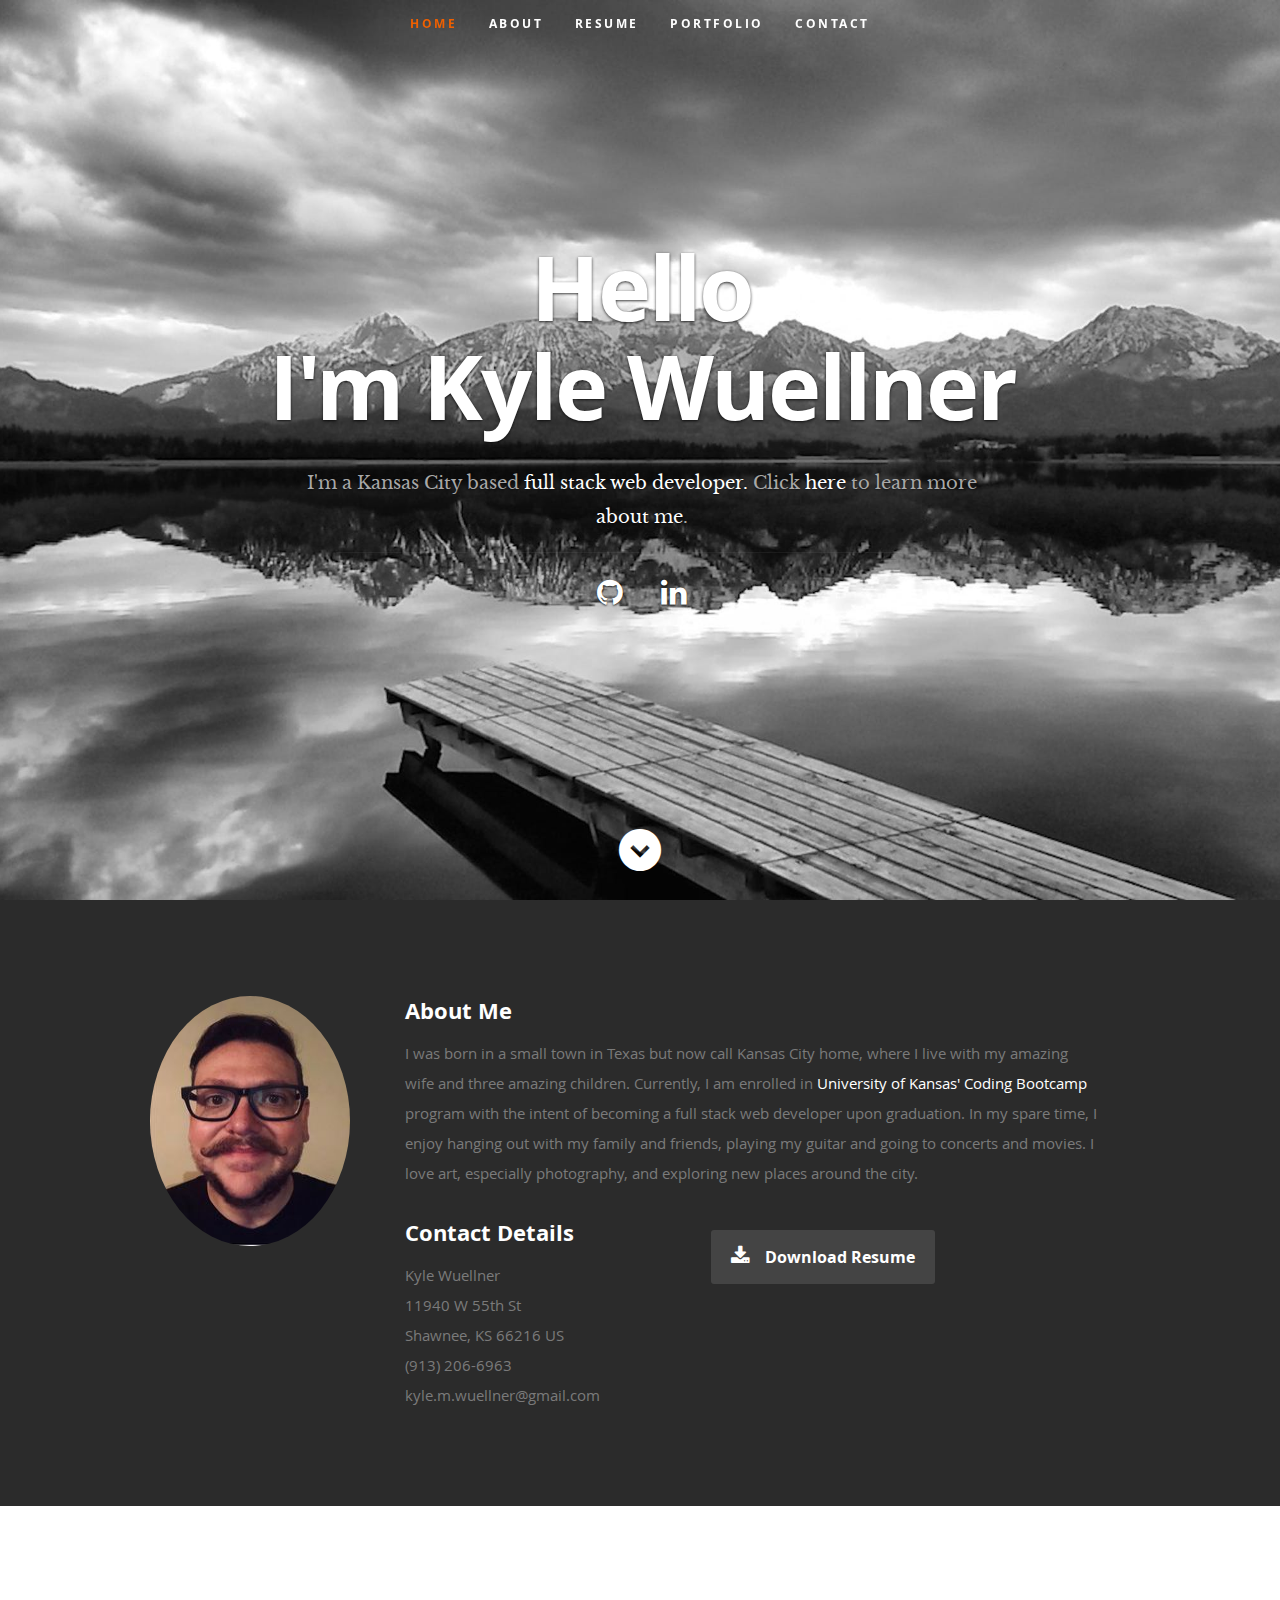
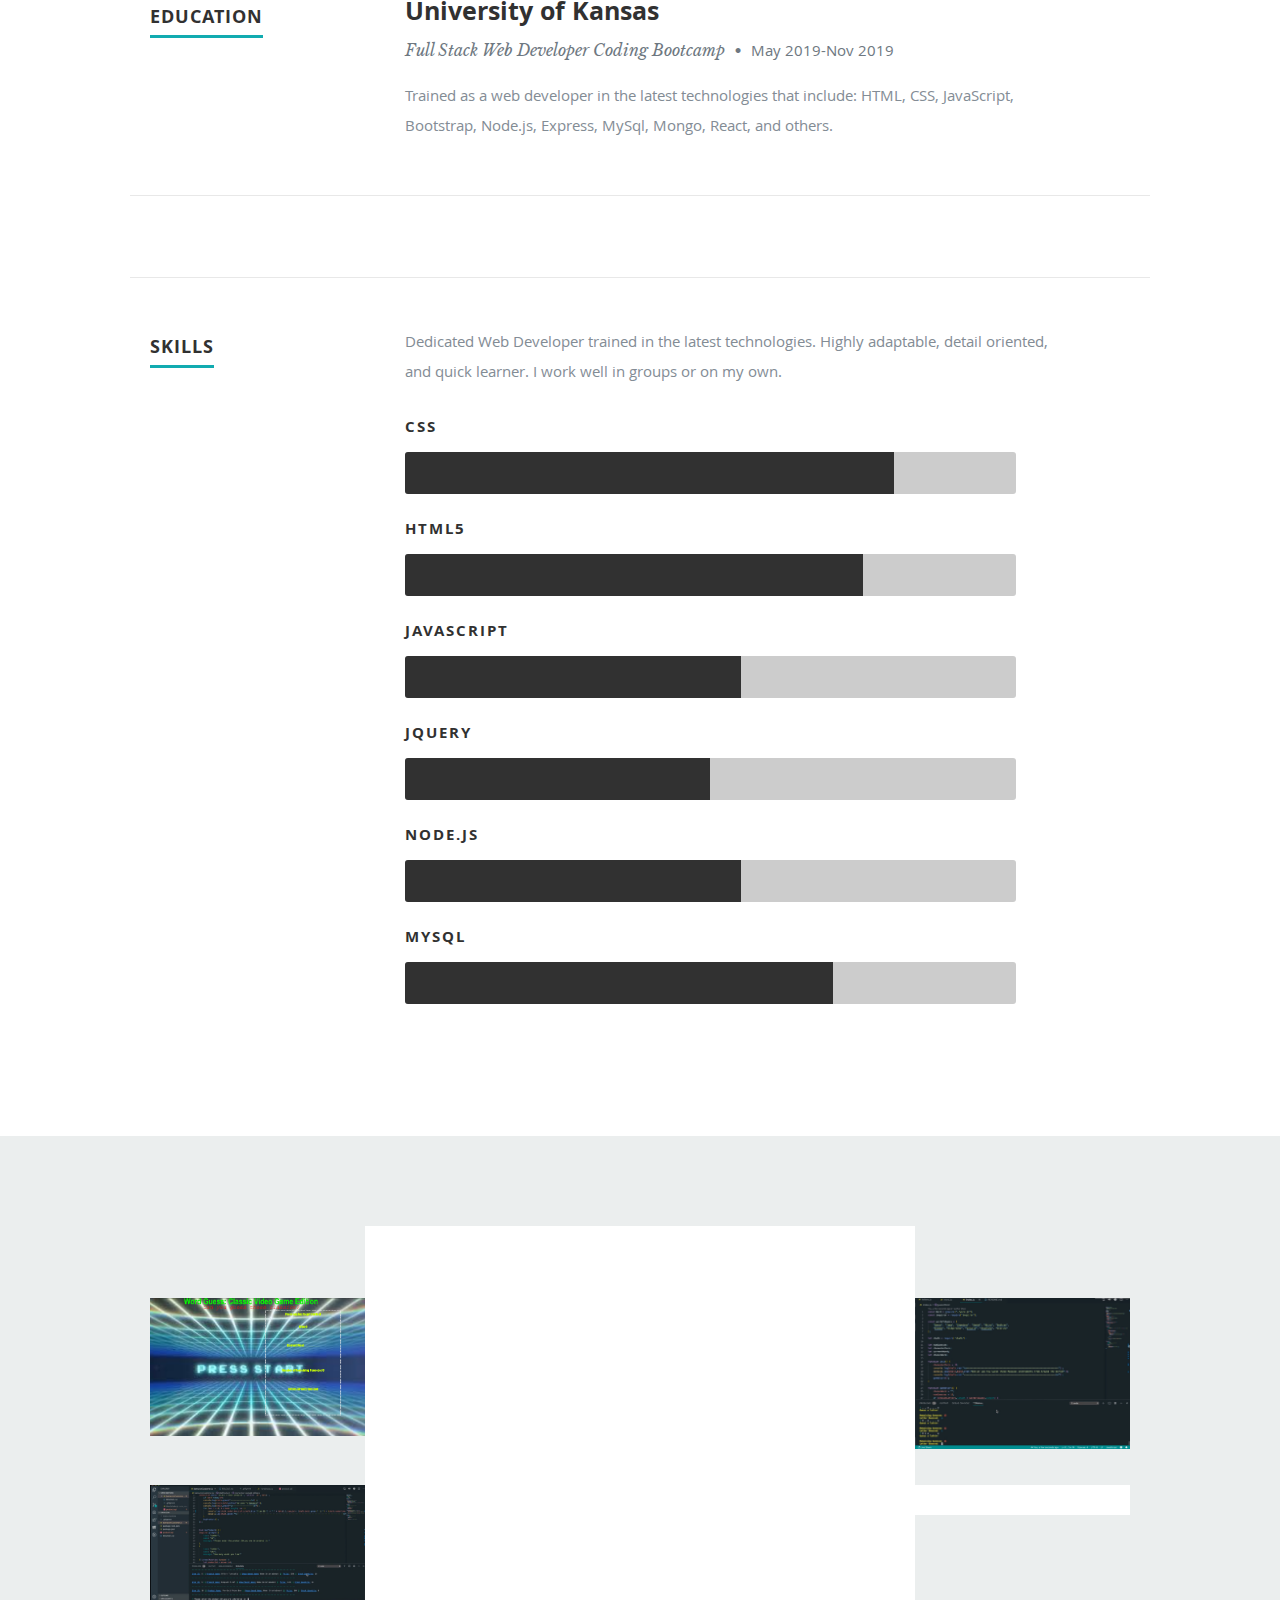
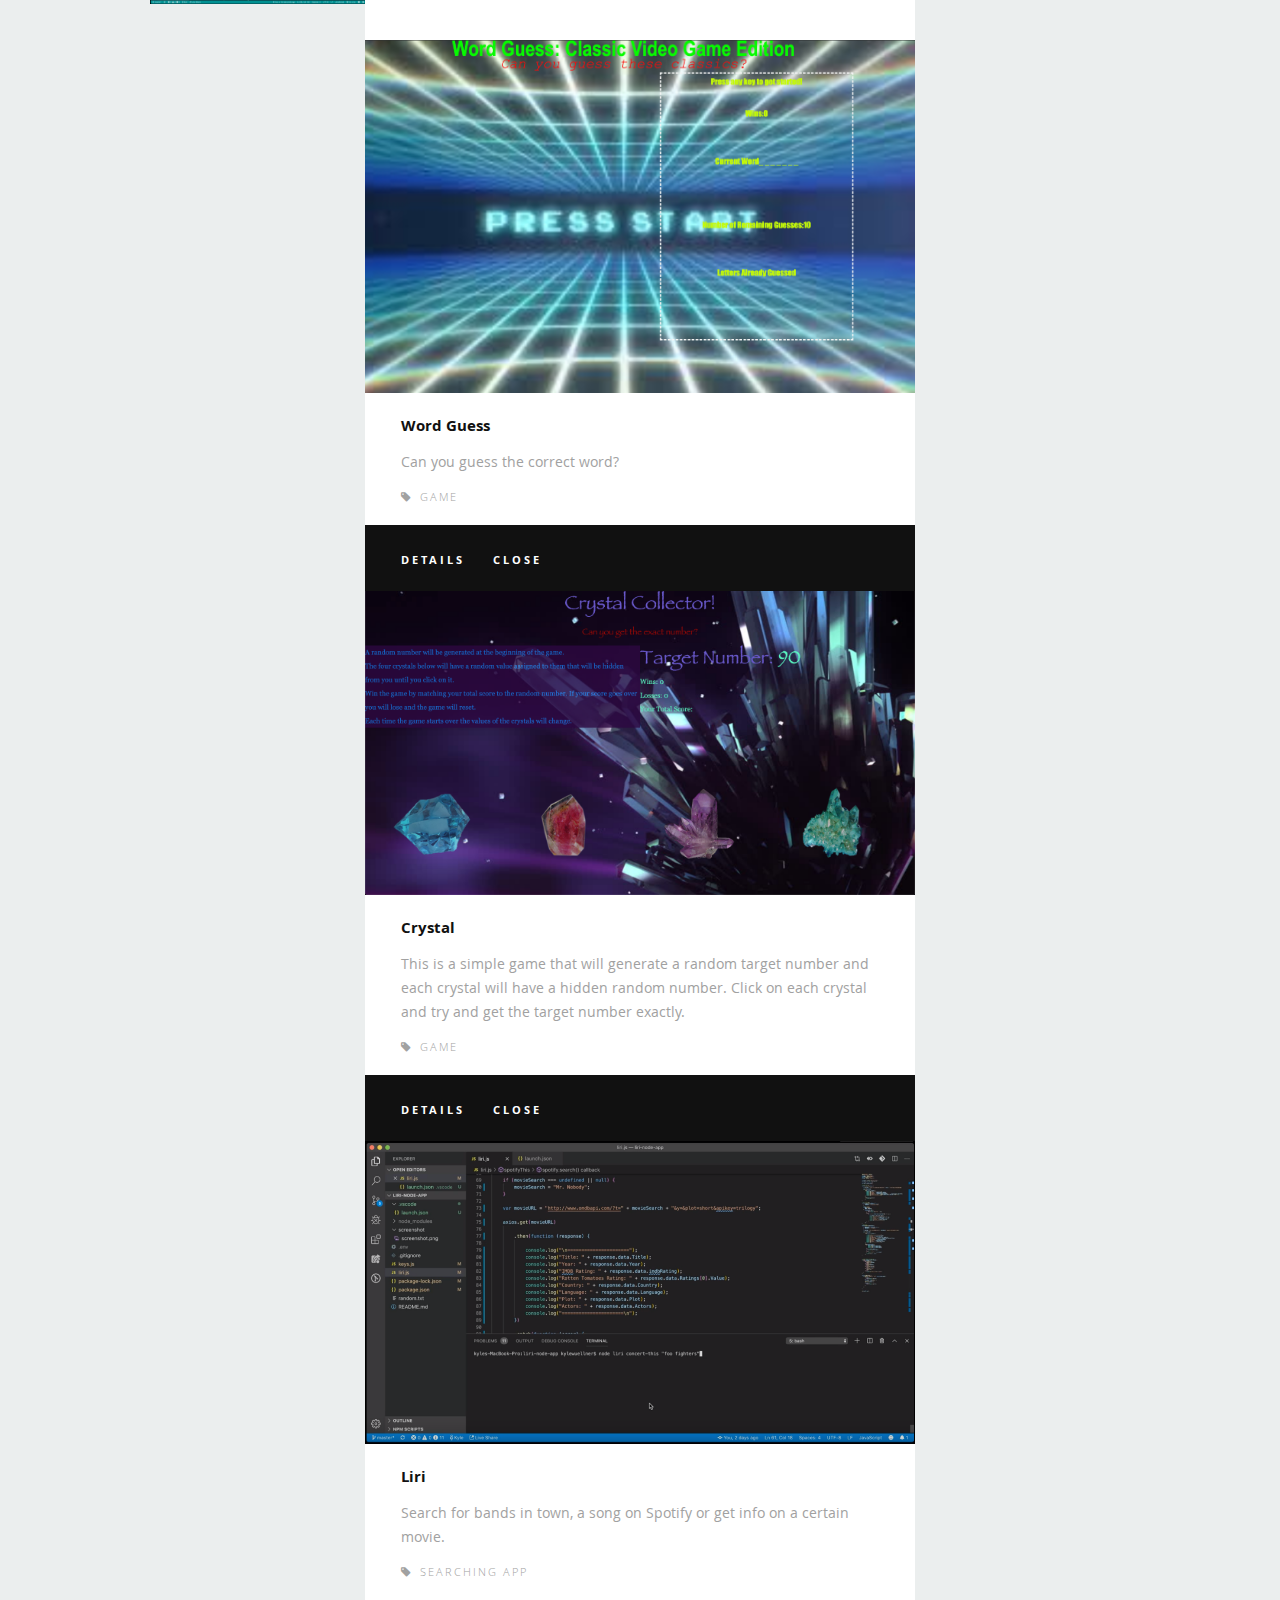
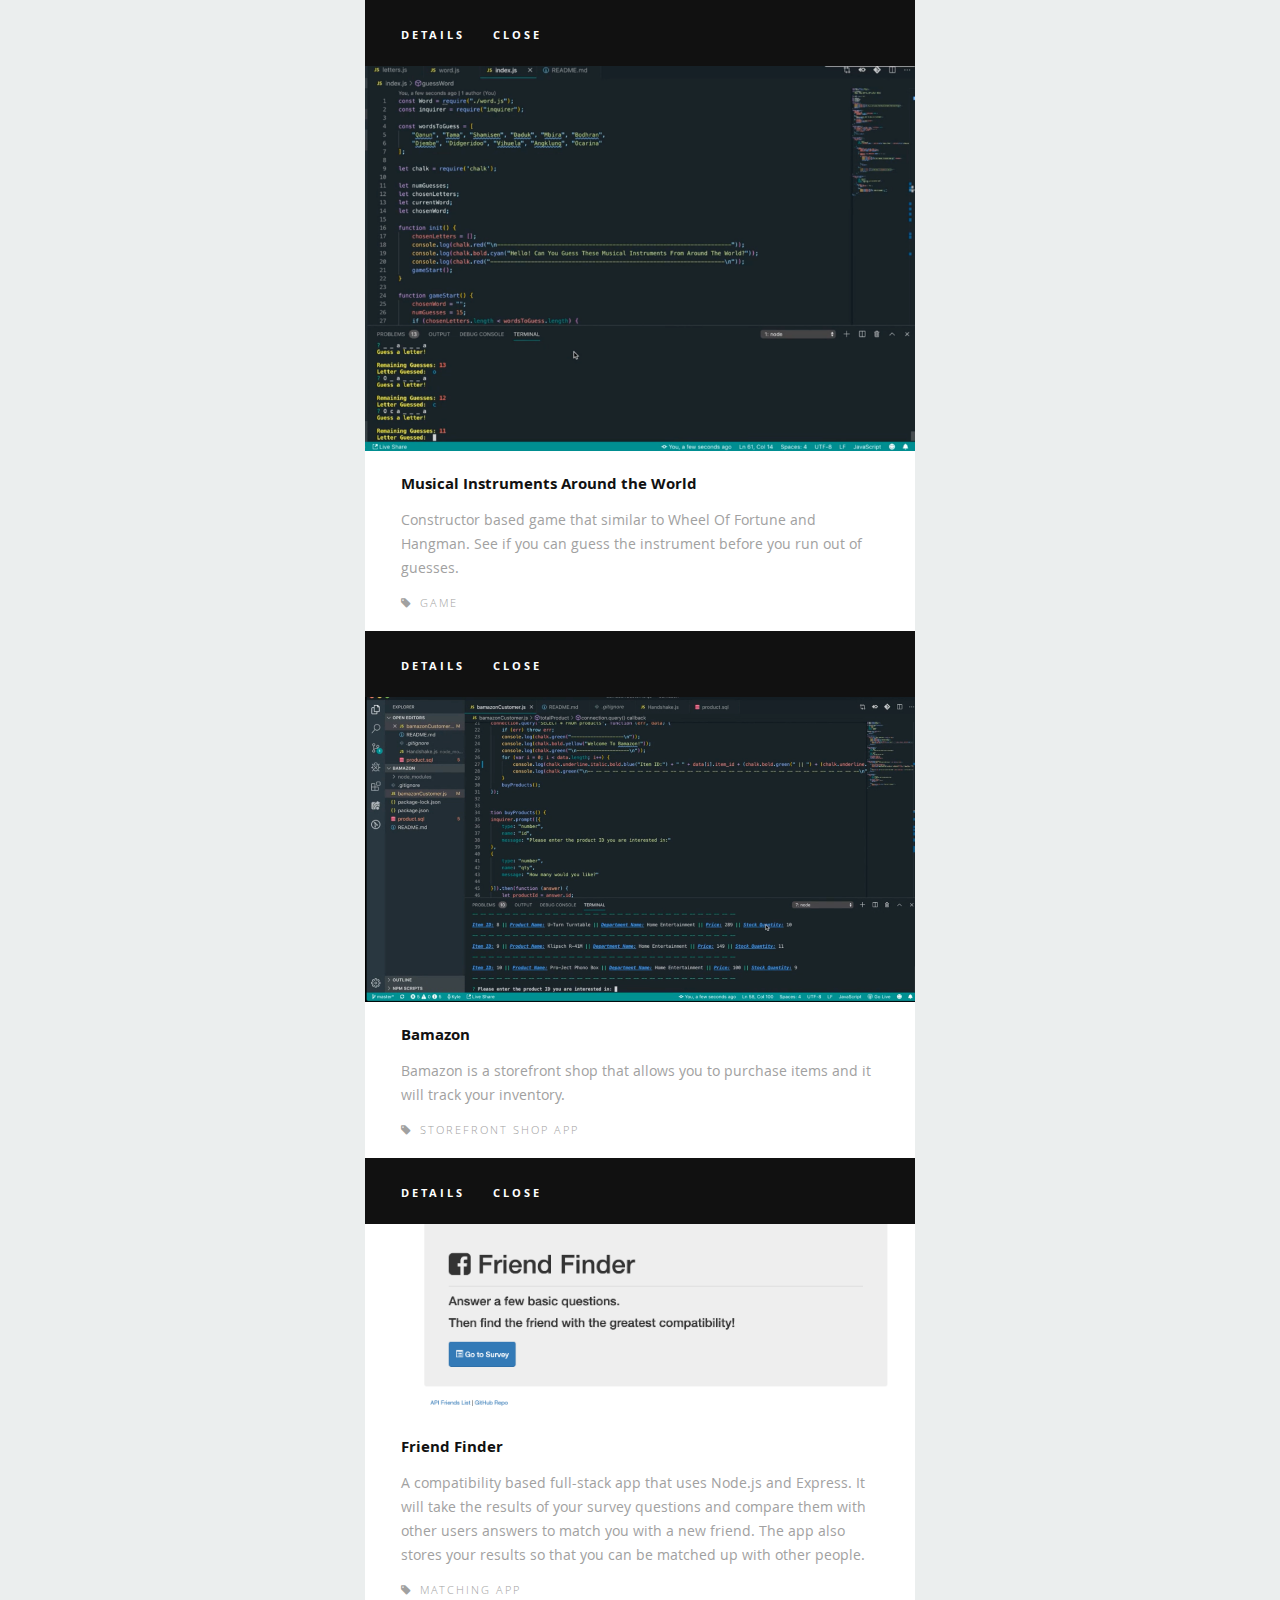
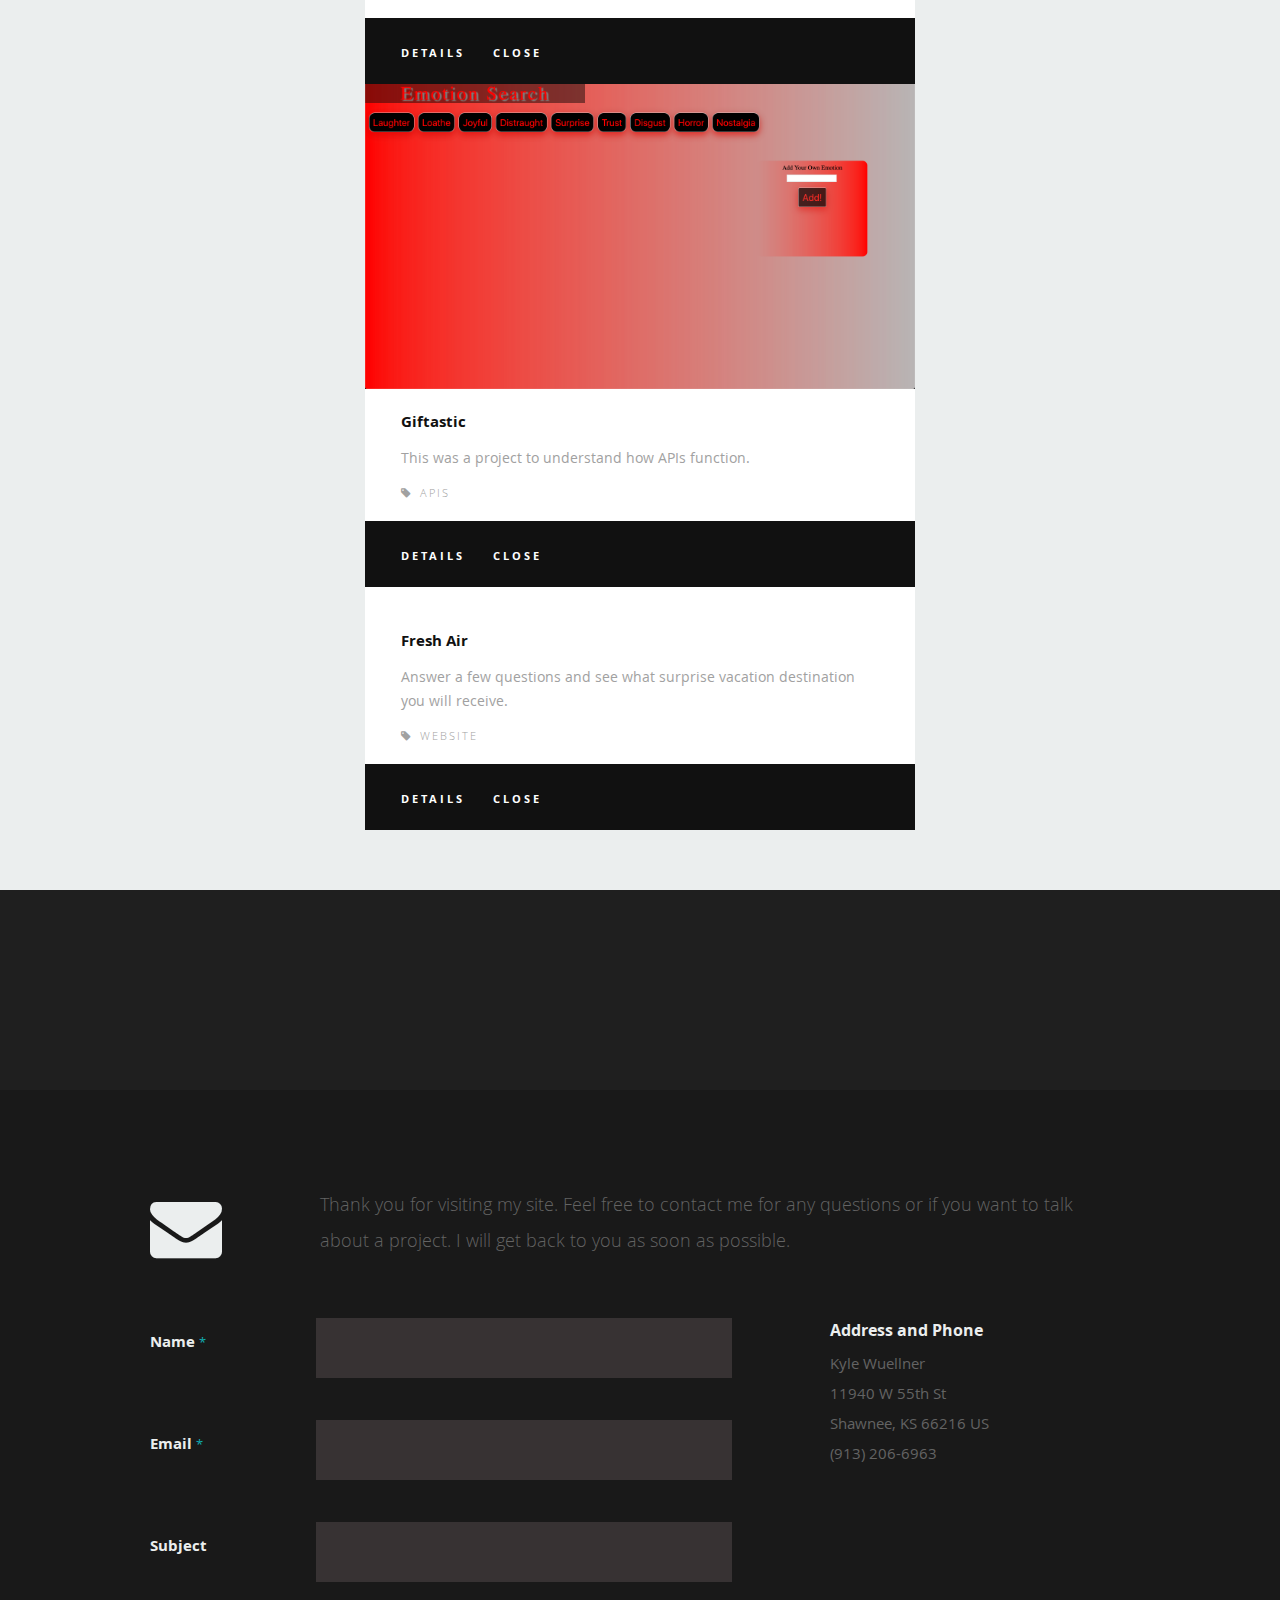
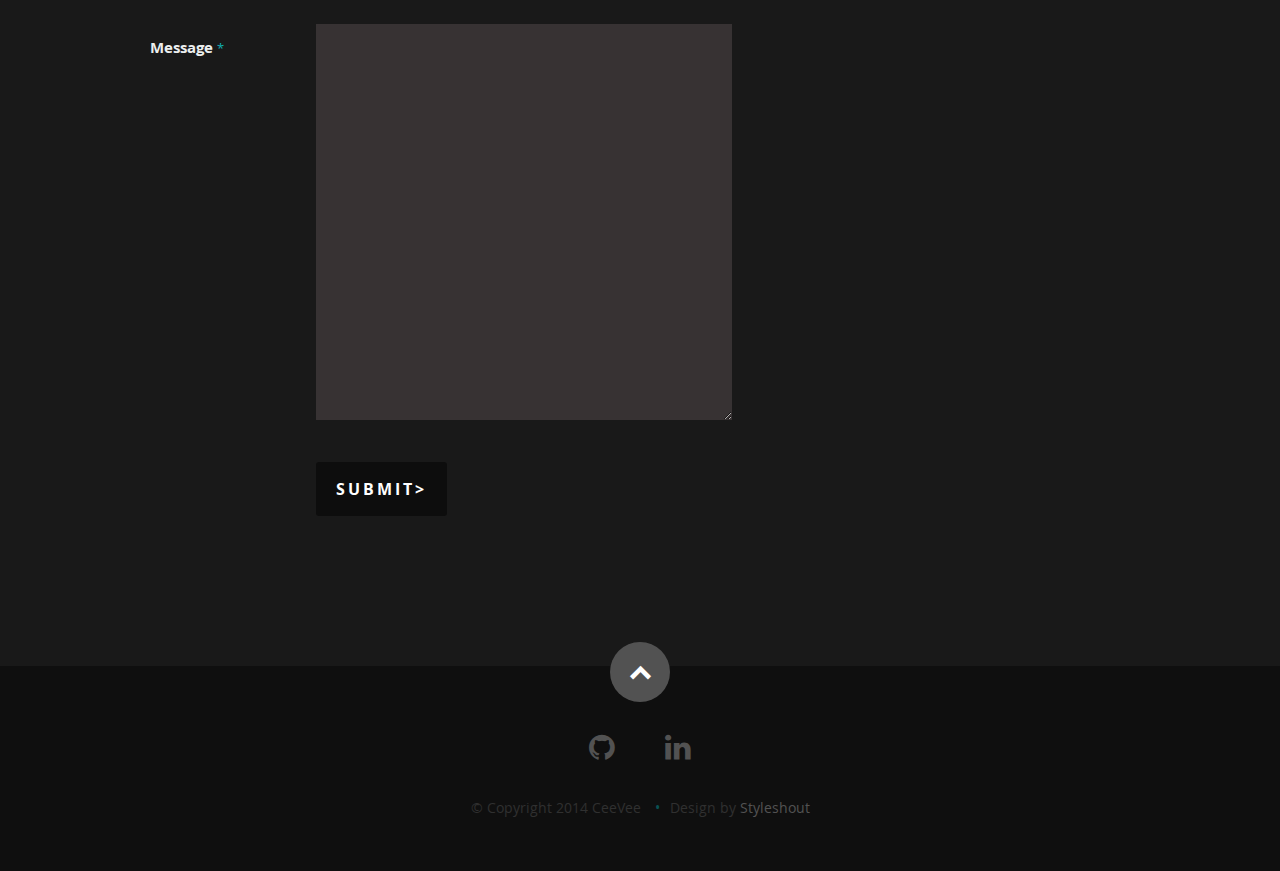
==== index.html @ 9e5db78f "changed some image and referencing paths" ====
<!DOCTYPE html>
<!--[if lt IE 8 ]><html class="no-js ie ie7" lang="en"> <![endif]-->
<!--[if IE 8 ]><html class="no-js ie ie8" lang="en"> <![endif]-->
<!--[if (gte IE 8)|!(IE)]><!-->
<html class="no-js" lang="en">
<!--<![endif]-->

<head>

   <!--- Basic Page Needs
   ================================================== -->
   <meta charset="utf-8">
   <title>Ceevee - Free Responsive HTML5/CSS3 Template</title>
   <meta name="description" content="">
   <meta name="author" content="">

   <!-- Mobile Specific Metas
   ================================================== -->
   <meta name="viewport" content="width=device-width, initial-scale=1, maximum-scale=1">

   <!-- CSS
    ================================================== -->
   <link rel="stylesheet" href="./assets/css/default.css">
   <link rel="stylesheet" href="./assets/css/layout.css">
   <link rel="stylesheet" href="./assets/css/media-queries.css">
   <link rel="stylesheet" href="./assets/css/media-queries.css">

   <!-- Script
   ================================================== -->
   <script src="./assets/js/modernizr.js"></script>

   <!-- Favicons
	================================================== -->
   <link rel="shortcut icon" href="./assets/favicon.png">

</head>

<body>

   <!-- Header
   ================================================== -->
   <header id="home">

      <nav id="nav-wrap">

         <a class="mobile-btn" href="#nav-wrap" title="Show navigation">Show navigation</a>
         <a class="mobile-btn" href="#" title="Hide navigation">Hide navigation</a>

         <ul id="nav" class="nav">
            <li class="current"><a class="smoothscroll" href="#home">Home</a></li>
            <li><a class="smoothscroll" href="#about">About</a></li>
            <li><a class="smoothscroll" href="#resume">Resume</a></li>
            <li><a class="smoothscroll" href="#portfolio">Portfolio</a></li>
            <!-- <li><a class="smoothscroll" href="#testimonials">Testimonials</a></li> -->
            <li><a class="smoothscroll" href="#contact">Contact</a></li>
         </ul> <!-- end #nav -->

      </nav> <!-- end #nav-wrap -->

      <div class="row banner">
         <div class="banner-text">
            <h1 class="responsive-headline">Hello <p>I'm Kyle Wuellner</p>
            </h1>
            <h3>I'm a Kansas City based <span> full stack web developer.</span>
               Click <a class="smoothscroll" href="#about">here</a>
               to learn more <a class="smoothscroll" href="#about">about me</a>.</h3>
            <hr />
            <ul class="social">
               <li><a href="https://github.com/kwuellner" target="_blank"><i class="fa fa-github"></i></a></li>
               <!-- <li><a href="#"><i class="fa fa-twitter"></i></a></li> -->
               <!-- <li><a href="#"><i class="fa fa-google-plus"></i></a></li> -->
               <li><a href="https://www.linkedin.com/in/kyle-wuellner" target="_blank"><i
                        class="fa fa-linkedin"></i></a></li>
               <!-- <li><a href="#"><i class="fa fa-instagram"></i></a></li>
               <li><a href="#"><i class="fa fa-dribbble"></i></a></li>
               <li><a href="#"><i class="fa fa-skype"></i></a></li> -->
            </ul>
         </div>
      </div>

      <p class="scrolldown">
         <a class="smoothscroll" href="#about"><i class="icon-down-circle"></i></a>
      </p>

   </header> <!-- Header End -->


   <!-- About Section
   ================================================== -->
   <section id="about">

      <div class="row">

         <div class="three columns">

            <img class="profile-pic" src="./assets/images/me.jpg" alt="" />

         </div>

         <div class="nine columns main-col">

            <h2>About Me</h2>

            <p>I was born in a small town in Texas but now call Kansas City home, where I live with my amazing wife and
               three amazing children. Currently, I am enrolled in <a class="smoothscroll"
                  href="https://bootcamp.ku.edu/coding/" target="_blank">University of Kansas' Coding Bootcamp</a>
               program with the intent of
               becoming a <span> full stack web developer</span> upon graduation. In my spare time, I enjoy hanging out
               with my family
               and friends, playing my guitar and going to
               concerts and movies. I love art, especially photography, and exploring new places around the city.
            </p>

            <div class="row">

               <div class="columns contact-details">

                  <h2>Contact Details</h2>
                  <p class="address">
                     <span>Kyle Wuellner</span><br>
                     <span>11940 W 55th St<br>
                        Shawnee, KS 66216 US
                     </span><br>
                     <span>(913) 206-6963</span><br>
                     <span>kyle.m.wuellner@gmail.com</span>
                  </p>

               </div>

               <div class="columns download">
                  <p>
                     <a href="https://docs.google.com/document/d/1krxDVYdAzd86C_JXUmu4CRliHNWgv6KA0D3U3gG_JCU/edit?usp=sharing"
                        target="_blank" class="button"><i class="fa fa-download"></i>Download Resume</a>
                  </p>
               </div>

            </div> <!-- end row -->

         </div> <!-- end .main-col -->

      </div>

   </section> <!-- About Section End-->


   <!-- Resume Section
   ================================================== -->
   <section id="resume">

      <!-- Education
      ----------------------------------------------- -->
      <div class="row education">

         <div class="three columns header-col">
            <h1><span>Education</span></h1>
         </div>

         <div class="nine columns main-col">

            <div class="row item">

               <div class="twelve columns">

                  <h3>University of Kansas</h3>
                  <p class="info">Full Stack Web Developer Coding Bootcamp <span>&bull;</span> <em class="date">May
                        2019-Nov 2019</em></p>

                  <p>
                     Trained as a web developer in the latest technologies that include: HTML, CSS, JavaScript,
                     Bootstrap, Node.js, Express, MySql, Mongo, React, and others.
                  </p>

               </div>

            </div> <!-- item end -->

            <div class="row item">

               <div class="twelve columns">

                  <!-- <h3>School of Cool Designers</h3>
                  <p class="info">B.A. Degree in Graphic Design <span>&bull;</span> <em class="date">March 2003</em></p>

                  <p>
                     This is Photoshop's version of Lorem Ipsum. Proin gravida nibh vel velit auctor aliquet.
                     Aenean sollicitudin, lorem quis bibendum auctor, nisi elit consequat ipsum, nec sagittis sem
                     nibh id elit. Duis sed odio sit amet nibh vulputate cursus a sit amet mauris. Morbi accumsan
                     ipsum velit. Nam nec tellus a odio tincidunt auctor a ornare odio. Sed non mauris vitae erat
                  </p> -->

               </div>

            </div> <!-- item end -->

         </div> <!-- main-col end -->

      </div> <!-- End Education -->


      <!-- Work
      ----------------------------------------------- -->
      <div class="row work">

         <div class="three columns header-col">
            <!-- <h1><span>Work</span></h1> -->
         </div>

         <div class="nine columns main-col">

            <div class="row item">

               <div class="twelve columns">

                  <!-- <h3>Awesome Design Studio</h3>
                  <p class="info">Senior UX Designer <span>&bull;</span> <em class="date">March 2010 - Present</em></p>

                  <p>
                  </p> -->

               </div>

            </div> <!-- item end -->

            <div class="row item">

               <div class="twelve columns">

                  <!-- <h3>Super Cool Studio</h3>
                  <p class="info">UX Designer <span>&bull;</span> <em class="date">March 2007 - February 2010</em></p>

                  <p>
                     This is Photoshop's version of Lorem Ipsum. Proin gravida nibh vel velit auctor aliquet.
                     Aenean sollicitudin, lorem quis bibendum auctor, nisi elit consequat ipsum, nec sagittis sem
                     nibh id elit. Duis sed odio sit amet nibh vulputate cursus a sit amet mauris. Morbi accumsan
                     ipsum velit. Nam nec tellus a odio tincidunt auctor a ornare odio. Sed non mauris vitae erat
                  </p> -->

               </div>

            </div> <!-- item end -->

         </div> <!-- main-col end -->

      </div> <!-- End Work -->


      <!-- Skills
      ----------------------------------------------- -->
      <div class="row skill">

         <div class="three columns header-col">
            <h1><span>Skills</span></h1>
         </div>

         <div class="nine columns main-col">

            <p>Dedicated Web Developer trained in the latest technologies. Highly adaptable, detail oriented, and quick
               learner. I work well in groups or on my own.
            </p>

            <div class="bars">

               <ul class="skills">
                  <li><span class="bar-expand css"></span><em>CSS</em></li>
                  <li><span class="bar-expand html5"></span><em>HTML5</em></li>
                  <li><span class="bar-expand javascript"></span><em>JavaScript</em></li>
                  <li><span class="bar-expand jquery"></span><em>jQuery</em></li>
                  <li><span class="bar-expand nodejs"></span><em>Node.js</em></li>
                  <li><span class="bar-expand mysql"></span><em>MySql</em></li>
               </ul>

            </div><!-- end skill-bars -->

         </div> <!-- main-col end -->

      </div> <!-- End skills -->

   </section> <!-- Resume Section End-->


   <!-- Portfolio Section
   ================================================== -->
   <section id="portfolio">

      <div class="row">

         <div class="twelve columns collapsed">

            <h1>Here Are Some of My Projects.</h1>

            <!-- portfolio-wrapper -->
            <div id="portfolio-wrapper" class="bgrid-quarters s-bgrid-thirds cf">

               <div class="columns portfolio-item">
                  <div class="item-wrap">

                     <a href="#modal-01" title="">
                        <img alt="" src="./assets/images/portfolio/modals/word-guess.png">
                        <div class="overlay">
                           <div class="portfolio-item-meta">
                              <h5>Word Guess</h5>
                              <p>Game</p>
                           </div>
                        </div>
                        <div class="link-icon"><i class="icon-plus"></i></div>
                     </a>

                  </div>
               </div> <!-- item end -->

               <div class="columns portfolio-item">
                  <div class="item-wrap">

                     <a href="#modal-02" title="">
                        <img alt="" src="./assets/images/portfolio/modals/crystal.png">
                        <div class="overlay">
                           <div class="portfolio-item-meta">
                              <h5>Crystals</h5>
                              <p>Game</p>
                           </div>
                        </div>
                        <div class="link-icon"><i class="icon-plus"></i></div>
                     </a>

                  </div>
               </div> <!-- item end -->

               <div class="columns portfolio-item">
                  <div class="item-wrap">

                     <a href="#modal-03" title="">
                        <img alt="" src="./assets/images/portfolio/modals/liri.png">
                        <div class="overlay">
                           <div class="portfolio-item-meta">
                              <h5>Liri</h5>
                              <p>App</p>
                           </div>
                        </div>
                        <div class="link-icon"><i class="icon-plus"></i></div>
                     </a>

                  </div>
               </div> <!-- item end -->

               <div class="columns portfolio-item">
                  <div class="item-wrap">

                     <a href="#modal-04" title="">
                        <img alt="" src="./assets/images/portfolio/modals/constructor-word-guess.png">
                        <div class="overlay">
                           <div class="portfolio-item-meta">
                              <h5>Constructor Word Guess</h5>
                              <p>Game</p>
                           </div>
                        </div>
                        <div class="link-icon"><i class="icon-plus"></i></div>
                     </a>

                  </div>
               </div> <!-- item end -->

               <div class="columns portfolio-item">
                  <div class="item-wrap">

                     <a href="#modal-05" title="">
                        <img alt="" src="./assets/images/portfolio/modals/bamazon.png">
                        <div class="overlay">
                           <div class="portfolio-item-meta">
                              <h5>Bamazon</h5>
                              <p>Storefront Shop App</p>
                           </div>
                        </div>
                        <div class="link-icon"><i class="icon-plus"></i></div>
                     </a>

                  </div>
               </div> <!-- item end -->

               <div class="columns portfolio-item">
                  <div class="item-wrap">

                     <a href="#modal-06" title="">
                        <img alt="" src="./assets/images/portfolio/modals/friendfinder.png">
                        <div class="overlay">
                           <div class="portfolio-item-meta">
                              <h5>Friend Finder</h5>
                              <p>Matching App</p>
                           </div>
                        </div>
                        <div class="link-icon"><i class="icon-plus"></i></div>
                     </a>

                  </div>
               </div> <!-- item end -->

               <div class="columns portfolio-item">
                  <div class="item-wrap">

                     <a href="#modal-07" title="">
                        <img alt="" src="./assets/images/portfolio/modals/giftastic.png">
                        <div class="overlay">
                           <div class="portfolio-item-meta">
                              <h5>Giftastic</h5>
                              <p>APIs</p>
                           </div>
                        </div>
                        <div class="link-icon"><i class="icon-plus"></i></div>
                     </a>

                  </div>
               </div> <!-- item end -->

               <div class="columns portfolio-item">
                  <div class="item-wrap">

                     <a href="#modal-08" title="">
                        <img alt="" src="./assets/images/portfolio/modals/freshair.png">
                        <div class="overlay">
                           <div class="portfolio-item-meta">
                              <h5>Fresh Air</h5>
                              <p>Travel Website</p>
                           </div>
                        </div>
                        <div class="link-icon"><i class="icon-plus"></i></div>
                     </a>

                  </div>
               </div> <!-- item end -->

            </div> <!-- portfolio-wrapper end -->

         </div> <!-- twelve columns end -->


         <!-- Modal Popup
	      --------------------------------------------------------------- -->

         <div id="modal-01" class="popup-modal mfp-hide">

            <img class="scale-with-grid" src="./assets/images/portfolio/modals/word-guess.png" alt="" />

            <div class="description-box">
               <h4>Word Guess</h4>
               <p>Can you guess the correct word?</p>
               <span class="categories"><i class="fa fa-tag"></i>Game</span>
            </div>

            <div class="link-box">
               <a href="https://kwuellner.github.io/Word-Guess-Game/" target="_blank" ">Details</a>
               <a class=" popup-modal-dismiss">Close</a>
            </div>

         </div><!-- modal-01 End -->

         <div id="modal-02" class="popup-modal mfp-hide">

            <img class="scale-with-grid" src="/assets/images/portfolio/modals/crystal.png" alt="" />

            <div class="description-box">
               <h4>Crystal</h4>
               <p>This is a simple game that will generate a random target number and each crystal will have a hidden
                  random number. Click on each crystal and try and get the target number exactly.</p>
               <span class="categories"><i class="fa fa-tag"></i>Game</span>
            </div>

            <div class="link-box">
               <a href="https://kwuellner.github.io/unit-4-game/" target="_blank">Details</a>
               <a class="popup-modal-dismiss">Close</a>
            </div>

         </div><!-- modal-02 End -->

         <div id="modal-03" class="popup-modal mfp-hide">

            <img class="scale-with-grid" src="./assets/images/portfolio/modals/liri.png" alt="" />

            <div class=" description-box">
               <h4>Liri</h4>
               <p>Search for bands in town, a song on Spotify or get info on a certain movie.</p>
               <span class="categories"><i class="fa fa-tag"></i>Searching App</span>
            </div>

            <div class="link-box">
               <a href="https://github.com/kwuellner/liri-node-app" target="_blank">Details</a>
               <a class="popup-modal-dismiss">Close</a>
            </div>

         </div><!-- modal-03 End -->

         <div id="modal-04" class="popup-modal mfp-hide">

            <img class="scale-with-grid" src="./assets/images/portfolio/modals/constructor-word-guess.png" alt="" />

            <div class="description-box">
               <h4>Musical Instruments Around the World</h4>
               <p>Constructor based game that similar to Wheel Of Fortune and Hangman. See if you can guess the
                  instrument before you run out of guesses.</p>
               <span class="categories"><i class="fa fa-tag"></i>Game</span>
            </div>

            <div class="link-box">
               <a href="https://github.com/kwuellner/Constructor-Word-Guess" target="_blank">Details</a>
               <a class="popup-modal-dismiss">Close</a>
            </div>

         </div><!-- modal-04 End -->

         <div id="modal-05" class="popup-modal mfp-hide">

            <img class="scale-with-grid" src="./assets/images/portfolio/modals/bamazon.png" alt="" />

            <div class="description-box">
               <h4>Bamazon</h4>
               <p>Bamazon is a storefront shop that allows you to purchase items and it will track your inventory.</p>
               <span class="categories"><i class="fa fa-tag"></i>Storefront Shop App</span>
            </div>

            <div class="link-box">
               <a href="https://github.com/kwuellner/bamazon" target="_blank">Details</a>
               <a class="popup-modal-dismiss">Close</a>
            </div>

         </div><!-- modal-05 End -->

         <div id="modal-06" class="popup-modal mfp-hide">

            <img class="scale-with-grid" src="./assets/images/portfolio/modals/friendfinder.png" alt="" />

            <div class="description-box">
               <h4>Friend Finder</h4>
               <p>A compatibility based full-stack app that uses Node.js and Express. It will take the results of your
                  survey questions and compare them with other users answers to match you with a new friend. The app
                  also stores your results so that you can be matched up with other people.</p>
               <span class="categories"><i class="fa fa-tag"></i>Matching App</span>
            </div>

            <div class="link-box">
               <a href="https://pacific-crag-49638.herokuapp.com/" target="_blank">Details</a>
               <a class="popup-modal-dismiss">Close</a>
            </div>

         </div><!-- modal-06 End -->

         <div id="modal-07" class="popup-modal mfp-hide">

            <img class="scale-with-grid" src="./assets/images/portfolio/modals/giftastic.png" alt="" />

            <div class="description-box">
               <h4>Giftastic</h4>
               <p>This was a project to understand how APIs function.</p>
               <span class="categories"><i class="fa fa-tag"></i>APIs</span>
            </div>

            <div class="link-box">
               <a href="https://kwuellner.github.io/Giftastic/" target="_blank">Details</a>
               <a class="popup-modal-dismiss">Close</a>
            </div>

         </div><!-- modal-07 End -->

         <div id="modal-08" class="popup-modal mfp-hide">

            <img class="scale-with-grid" src="./assets/images/portfolio/modals/freshair.png" alt="" />

            <div class="description-box">
               <h4>Fresh Air</h4>
               <p>Answer a few questions and see what surprise vacation destination you will receive.</p>
               <span class="categories"><i class="fa fa-tag"></i>Website</span>
            </div>

            <div class="link-box">
               <a href="https://whispering-shelf-78602.herokuapp.com/" target="_blank">Details</a>
               <a class="popup-modal-dismiss">Close</a>
            </div>

         </div><!-- modal-01 End -->


      </div> <!-- row End -->

   </section> <!-- Portfolio Section End-->


   <!-- Call-To-Action Section
   ================================================== -->
   <!-- <section id="call-to-action">

      <div class="row">

         <div class="two columns header-col"> -->

   <!-- <h1><span>Get Hosting.</span></h1> -->

   <!-- </div>

         <div class="seven columns"> -->

   <!-- <h2><a href="http://www.dreamhost.com/r.cgi?287326|STYLESHOUT">Host This Template on Dreamhost.</a></h2>
            <p>Looking for an awesome and reliable webhosting? Try <a
                  href="http://www.dreamhost.com/r.cgi?287326|STYLESHOUT"><span>DreamHost</span></a>.
               Get <span>$50 off</span> when you sign up with the promocode <span>STYLESHOUT</span>. -->
   <!-- Simply type	the promocode in the box labeled “Promo Code” when placing your order. -->
   <!-- </p>

         </div>

         <div class="three columns action"> -->

   <!-- <a href="http://www.dreamhost.com/r.cgi?287326|STYLESHOUT" class="button">Sign Up Now</a> -->

   <!-- </div>

      </div>

   </section> Call-To-Action Section End -->


   <!-- Testimonials Section
   ================================================== -->
   <section id="testimonials">

      <div class="text-container">

         <div class="row">

            <div class="two columns header-col">

               <!-- <h1><span>Client Testimonials</span></h1> -->

            </div>

            <!-- <div class="ten columns flex-container">

               <div class="flexslider">

                  <ul class="slides">

                     <li> -->
            <!-- <blockquote>
                           <p>Your work is going to fill a large part of your life, and the only way to be truly
                              satisfied is
                              to do what you believe is great work. And the only way to do great work is to love what
                              you do.
                              If you haven't found it yet, keep looking. Don't settle. As with all matters of the heart,
                              you'll know when you find it.
                           </p>
                           <cite>Steve Jobs</cite>
                        </blockquote> -->
            </li> <!-- slide ends -->

            <!-- <li> -->
            <!-- <blockquote>
                           <p>This is Photoshop's version of Lorem Ipsum. Proin gravida nibh vel velit auctor aliquet.
                              Aenean sollicitudin, lorem quis bibendum auctor, nisi elit consequat ipsum, nec sagittis
                              sem
                              nibh id elit. Duis sed odio sit amet nibh vulputate cursus a sit amet mauris.
                           </p>
                           <cite>Mr. Adobe</cite>
                        </blockquote> -->
            <!-- </li> slide ends -->

            </ul>

         </div> <!-- div.flexslider ends -->

      </div> <!-- div.flex-container ends -->

      </div> <!-- row ends -->

      </div> <!-- text-container ends -->

   </section> <!-- Testimonials Section End-->


   <!-- Contact Section
   ================================================== -->
   <section id="contact">

      <div class="row section-head">

         <div class="two columns header-col">

            <h1><span>Get In Touch.</span></h1>

         </div>

         <div class="ten columns">

            <p class="lead">Thank you for visiting my site. Feel free to contact me for any questions or if you want to
               talk about a project. I will get back to you as soon as possible.
            </p>

         </div>

      </div>

      <div class="row">

         <div class="eight columns">

            <!-- form -->
            <form action="" method="post" id="contactForm" name="contactForm">
               <fieldset>

                  <div>
                     <label for="contactName">Name <span class="required">*</span></label>
                     <input type="text" value="" size="35" id="contactName" name="contactName">
                  </div>

                  <div>
                     <label for="contactEmail">Email <span class="required">*</span></label>
                     <input type="text" value="" size="35" id="contactEmail" name="contactEmail">
                  </div>

                  <div>
                     <label for="contactSubject">Subject</label>
                     <input type="text" value="" size="35" id="contactSubject" name="contactSubject">
                  </div>

                  <div>
                     <label for="contactMessage">Message <span class="required">*</span></label>
                     <textarea cols="50" rows="15" id="contactMessage" name="contactMessage"></textarea>
                  </div>

                  <div>
                     <button class="submit">Submit></button>
                     <span id="image-loader">
                        <img alt="" src="assets/images/loader.gif">
                     </span>
                  </div>

               </fieldset>
            </form> <!-- Form End -->

            <!-- contact-warning -->
            <div id="message-warning"> Error boy</div>
            <!-- contact-success -->
            <div id="message-success">
               <i class="fa fa-check"></i>Your message was sent, thank you!<br>
            </div>

         </div>


         <aside class="four columns footer-widgets">

            <div class="widget widget_contact">

               <h4>Address and Phone</h4>
               <p class="address">
                  Kyle Wuellner<br>
                  11940 W 55th St <br>
                  Shawnee, KS 66216 US<br>
                  <span>(913) 206-6963</span>
               </p>

            </div>

            <!-- <div class="widget widget_tweets">

               <h4 class="widget-title">Latest Tweets</h4>

               <ul id="twitter">
                  <li>
                     <span>
                        This is Photoshop's version of Lorem Ipsum. Proin gravida nibh vel velit auctor aliquet.
                        Aenean sollicitudin, lorem quis bibendum auctor, nisi elit consequat ipsum
                        <a href="#">http://t.co/CGIrdxIlI3</a>
                     </span>
                     <b><a href="#">2 Days Ago</a></b>
                  </li>
                  <li>
                     <span>
                        Sed ut perspiciatis unde omnis iste natus error sit voluptatem accusantium doloremque
                        laudantium, totam rem aperiam,
                        eaque ipsa quae ab illo inventore veritatis et quasi
                        <a href="#">http://t.co/CGIrdxIlI3</a>
                     </span>
                     <b><a href="#">3 Days Ago</a></b>
                  </li>
               </ul>

            </div> -->

         </aside>

      </div>

   </section> <!-- Contact Section End-->


   <!-- footer
   ================================================== -->
   <footer>

      <div class="row">

         <div class="twelve columns">

            <ul class="social-links">
               <!-- <li><a href="#"><i class="fa fa-facebook"></i></a></li> -->
               <li><a href="https://github.com/kwuellner" target="_blank"><i class="fa fa-github"></i></a></li>
               <!-- <li><a href="#"><i class="fa fa-google-plus"></i></a></li> -->
               <li><a href="https://www.linkedin.com/in/kyle-wuellner" target="_blank"><i
                        class="fa fa-linkedin"></i></a></li>
               <!-- <li><a href="#"><i class="fa fa-instagram"></i></a></li>
               <li><a href="#"><i class="fa fa-dribbble"></i></a></li>
               <li><a href="#"><i class="fa fa-skype"></i></a></li> -->
            </ul>

            <ul class="copyright">
               <li>&copy; Copyright 2014 CeeVee</li>
               <li>Design by <a title="Styleshout" href="http://www.styleshout.com/">Styleshout</a></li>
            </ul>

         </div>

         <div id="go-top"><a class="smoothscroll" title="Back to Top" href="#home"><i class="icon-up-open"></i></a>
         </div>

      </div>

   </footer> <!-- Footer End-->

   <!-- Java Script
   ================================================== -->
   <script src="http://ajax.googleapis.com/ajax/libs/jquery/1.10.2/jquery.min.js"></script>
   <script>window.jQuery || document.write('<script src="js/jquery-1.10.2.min.js"><\/script>')</script>
   <script type="text/javascript" src="assets/js/jquery-migrate-1.2.1.min.js"></script>

   <script src="assets/js/jquery.flexslider.js"></script>
   <script src="assets/js/waypoints.js"></script>
   <script src="assets/js/jquery.fittext.js"></script>
   <script src="assets/js/magnific-popup.js"></script>
   <script src="assets/js/init.js"></script>

</body>

</html>
---- assets/css/default.css ----
/*
=====================================================================
*   Ceevee v1.0 Default Stylesheet
*   url: styleshout.com
*   03-17-2014
=====================================================================

TOC:
a. Webfonts and Icon fonts
b. Reset
c. Default Styles
   1. Basic
   2. Typography
   3. Links
   4. Images
   5. Buttons
   6. Forms
d. Grid
e. Others
   1. Clearing
   2. Misc

=====================================================================  */

/* ------------------------------------------------------------------ */
/* a. Webfonts and Icon fonts
 ------------------------------------------------------------------ */

@import url("fonts.css");
@import url("fontello/css/fontello.css");
@import url("font-awesome/css/font-awesome.min.css");

/* ------------------------------------------------------------------
/* b. Reset
      Adapted from:
      Normalize.css - https://github.com/necolas/normalize.css/
      HTML5 Doctor Reset - html5doctor.com/html-5-reset-stylesheet/
/* ------------------------------------------------------------------ */

html, body, div, span, object, iframe,
h1, h2, h3, h4, h5, h6, p, blockquote, pre,
abbr, address, cite, code,
del, dfn, em, img, ins, kbd, q, samp,
small, strong, sub, sup, var,
b, i,
dl, dt, dd, ol, ul, li,
fieldset, form, label, legend,
table, caption, tbody, tfoot, thead, tr, th, td,
article, aside, canvas, details, figcaption, figure,
footer, header, hgroup, menu, nav, section, summary,
time, mark, audio, video {
   margin: 0;
   padding: 0;
   border: 0;
   outline: 0;
   font-size: 100%;
   vertical-align: baseline;
   background: transparent;
}

article,aside,details,figcaption,figure,
footer,header,hgroup,menu,nav,section {
   display: block;
}

audio,
canvas,
video {
   display: inline-block;
}

audio:not([controls]) {
   display: none;
   height: 0;
}

[hidden] { display: none; }

code, kbd, pre, samp {
   font-family: monospace, serif;
   font-size: 1em;
}

pre {
   white-space: pre;
   white-space: pre-wrap;
   word-wrap: break-word;
}

blockquote, q { quotes: &#8220 &#8220; }

blockquote:before, blockquote:after,
q:before, q:after {
   content: '';
   content: none;
}

ins {
   background-color: #ff9;
   color: #000;
   text-decoration: none;
}

mark {
   background-color: #A7F4F6;
   color: #555;
}

del { text-decoration: line-through; }

abbr[title], dfn[title] {
   border-bottom: 1px dotted;
   cursor: help;
}

table {
   border-collapse: collapse;
   border-spacing: 0;
}


/* ------------------------------------------------------------------ */
/* c. Default and Basic Styles
      Adapted from:
      Skeleton CSS Framework - http://www.getskeleton.com/
      Typeplate Typographic Starter Kit - http://typeplate.com/
/* ------------------------------------------------------------------ */

/*  1. Basic  ------------------------------------------------------- */

*,
*:before,
*:after {
   -moz-box-sizing: border-box;
   -webkit-box-sizing: border-box;
   box-sizing: border-box;
}

html {
   font-size: 62.5%;
   -webkit-font-smoothing: antialiased;
}

body {
   background: #fff;
   font-family: 'opensans-regular', sans-serif;
   font-weight: normal;
   font-size: 15px;
   line-height: 30px;
	color: #838C95;

   -webkit-font-smoothing: antialiased; /* Fix for webkit rendering */
	-webkit-text-size-adjust: 100%;
}

/*  2. Typography
       Vertical rhythm with leading derived from 6
--------------------------------------------------------------------- */

h1, h2, h3, h4, h5, h6 {
   color: #313131;
	font-family: 'opensans-bold', sans-serif;
   font-weight: normal;
}
h1 a, h2 a, h3 a, h4 a, h5 a, h6 a { font-weight: inherit; }
h1 { font-size: 38px; line-height: 42px; margin-bottom: 12px; letter-spacing: -1px; }
h2 { font-size: 28px; line-height: 36px; margin-bottom: 6px; }
h3 { font-size: 22px; line-height: 30px; margin-bottom: 12px; }
h4 { font-size: 20px; line-height: 30px; margin-bottom: 6px; }
h5 { font-size: 18px; line-height: 30px; }
h6 { font-size: 14px; line-height: 30px; }
.subheader { }

p { margin: 0 0 30px 0; }
p img { margin: 0; }
p.lead {
   font: 19px/36px 'opensans-light', sans-serif;
   margin-bottom: 18px;
}

/* for 'em' and 'strong' tags, font-size and line-height should be same with
the body tag due to rendering problems in some browsers */
em { font: 15px/30px 'opensans-italic', sans-serif; }
strong, b { font: 15px/30px 'opensans-bold', sans-serif; }
small { font-size: 11px; line-height: inherit; }

/*	Blockquotes */
blockquote {
   margin: 30px 0px;
   padding-left: 40px;
   position: relative;
}
blockquote:before {
   content: "\201C";
   opacity: 0.45;
   font-size: 80px;
   line-height: 0px;
   margin: 0;
   font-family: arial, sans-serif;

   position: absolute;
   top:  30px;
	left: 0;
}
blockquote p {
   font-family: 'librebaskerville-italic', serif;
   padding: 0;
   font-size: 18px;
   line-height: 36px;
}
blockquote cite {
   display: block;
   font-size: 12px;
   font-style: normal;
   line-height: 18px;
}
blockquote cite:before { content: "\2014 \0020"; }
blockquote cite a,
blockquote cite a:visited { color: #8B9798; border: none }

/* ---------------------------------------------------------------------
/*  Pull Quotes Markup
/*
    <aside class="pull-quote">
		<blockquote>
			<p></p>
		</blockquote>
	 </aside>
/*
/* --------------------------------------------------------------------- */
.pull-quote {
   position: relative;
	padding: 18px 30px 18px 0px;
}
.pull-quote:before,
.pull-quote:after {
	height: 1em;
	opacity: 0.45;
	position: absolute;
	font-size: 80px;
   font-family: Arial, Sans-Serif;
}
.pull-quote:before {
	content: "\201C";
	top:  33px;
	left: 0;
}
.pull-quote:after {
	content: '\201D';
	bottom: -33px;
	right: 0;
}
.pull-quote blockquote {
   margin: 0;
}
.pull-quote blockquote:before {
   content: none;
}

/* Abbreviations */
abbr {
   font-family: 'opensans-bold', sans-serif;
	font-variant: small-caps;
	text-transform: lowercase;
   letter-spacing: .5px;
	color: gray;
}
abbr:hover { cursor: help; }

/* drop cap */
.drop-cap:first-letter {
	float: left;
	margin: 0;
	padding: 14px 6px 0 0;
	font-size: 84px;
	font-family: /* Copperplate */ 'opensans-bold', sans-serif;
   line-height: 60px;
	text-indent: 0;
	background: transparent;
	color: inherit;
}

hr { border: solid #E3E3E3; border-width: 1px 0 0; clear: both; margin: 11px 0 30px; height: 0; }


/*  3. Links  ------------------------------------------------------- */

a, a:visited {
   text-decoration: none;
   outline: 0;
   color: #11ABB0;

   -webkit-transition: color .3s ease-in-out;
   -moz-transition: color .3s ease-in-out;
   -o-transition: color .3s ease-in-out;
   transition: color .3s ease-in-out;
}
a:hover, a:focus { color: #313131; }
p a, p a:visited { line-height: inherit; }


/*  4. List  --------------------------------------------------------- */

ul, ol { margin-bottom: 24px; margin-top: 12px; }
ul { list-style: none outside; }
ol { list-style: decimal; }
ol, ul.square, ul.circle, ul.disc { margin-left: 30px; }
ul.square { list-style: square outside; }
ul.circle { list-style: circle outside; }
ul.disc { list-style: disc outside; }
ul ul, ul ol,
ol ol, ol ul { margin: 6px 0 6px 30px; }
ul ul li, ul ol li,
ol ol li, ol ul li { margin-bottom: 6px; }
li { line-height: 18px; margin-bottom: 12px; }
ul.large li { }
li p { }

/* ---------------------------------------------------------------------
/*  Stats Tab Markup

    <ul class="stats-tabs">
		<li><a href="#">[value]<b>[name]</b></a></li>
	 </ul>

    Extend this object into your markup.
/*
/* --------------------------------------------------------------------- */
.stats-tabs {
   padding: 0;
   margin: 24px 0;
}
.stats-tabs li {
	display: inline-block;
	margin: 0 10px 18px 0;
	padding: 0 10px 0 0;
	border-right: 1px solid #ccc;
}
.stats-tabs li:last-child {
	margin: 0;
	padding: 0;
	border: none;
}
.stats-tabs li a {
	display: inline-block;
	font-size: 22px;
	font-family: 'opensans-bold', sans-serif;
   border: none;
   color: #313131;
}
.stats-tabs li a:hover {
   color:#11ABB0;
}
.stats-tabs li a b {
	display: block;
	margin: 6px 0 0 0;
	font-size: 13px;
	font-family: 'opensans-regular', sans-serif;
   color: #8B9798;
}

/* definition list */
dl { margin: 12px 0; }
dt { margin: 0; color:#11ABB0; }
dd { margin: 0 0 0 20px; }

/* Lining Definition Style Markup */
.lining dt,
.lining dd {
	display: inline;
	margin: 0;
}
.lining dt + dt:before,
.lining dd + dt:before {
	content: "\A";
	white-space: pre;
}
.lining dd + dd:before {
	content: ", ";
}
.lining dd:before {
	content: ": ";
	margin-left: -0.2em;
}

/* Dictionary Definition Style Markup */
.dictionary-style dt {
	display: inline;
	counter-reset: definitions;
}
.dictionary-style dt + dt:before {
	content: ", ";
	margin-left: -0.2em;
}
.dictionary-style dd {
	display: block;
	counter-increment: definitions;
}
.dictionary-style dd:before {
	content: counter(definitions, decimal) ". ";
}

/* Pagination */
.pagination {
   margin: 36px auto;
   text-align: center;
}
.pagination ul li {
   display: inline-block;
   margin: 0;
   padding: 0;
}
.pagination .page-numbers {
   font: 15px/18px 'opensans-bold', sans-serif;
   display: inline-block;
   padding: 6px 10px;
   margin-right: 3px;
   margin-bottom: 6px;
	color: #6E757C;
	background-color: #E6E8EB;

	-webkit-transition: all 200ms ease-in-out;
	-moz-transition: all 200ms ease-in-out;
	-o-transition: all 200ms ease-in-out;
	-ms-transition: all 200ms ease-in-out;
	transition: all 200ms ease-in-out;

   -moz-border-radius: 3px;
   -webkit-border-radius: 3px;
   -khtml-border-radius: 3px;
	border-radius: 3px;
}
.pagination .page-numbers:hover {
   background: #838A91;
   color: #fff;
}
.pagination .current,
.pagination .current:hover {
   background-color: #11ABB0;
   color: #fff;
}
.pagination .inactive,
.pagination .inactive:hover {
   background-color: #E6E8EB;
	color: #A9ADB2;
}
.pagination .prev, .pagination .next {}

/*  5. Images  --------------------------------------------------------- */

img {
   max-width: 100%;
   height: auto;
}
img.pull-right { margin: 12px 0px 0px 18px; }
img.pull-left { margin: 12px 18px 0px 0px; }

/*  6. Buttons  --------------------------------------------------------- */

.button,
.button:visited,
button,
input[type="submit"],
input[type="reset"],
input[type="button"] {
   font: 16px/30px 'opensans-bold', sans-serif;
   background: #11ABB0;
   display: inline-block;
	text-decoration: none;
   letter-spacing: 0;
   color: #fff;
	padding: 12px 20px;
	margin-bottom: 18px;
   border: none;
   cursor: pointer;
   height: auto;

   -webkit-transition: all .2s ease-in-out;
	-moz-transition: all .2s ease-in-out;
	-o-transition: all .2s ease-in-out;
	-ms-transition: all .2s ease-in-out;
	transition: all .2s ease-in-out;

   -moz-border-radius: 3px;
   -webkit-border-radius: 3px;
   -khtml-border-radius: 3px;
   border-radius: 3px;
}

.button:hover,
button:hover,
input[type="submit"]:hover,
input[type="reset"]:hover,
input[type="button"]:hover {
   background: #3d4145;
   color: #fff;
}

.button:active,
button:active,
input[type="submit"]:active,
input[type="reset"]:active,
input[type="button"]:active {
   background: #3d4145;
   color: #fff;
}

.button.full-width,
button.full-width,
input[type="submit"].full-width,
input[type="reset"].full-width,
input[type="button"].full-width {
	width: 100%;
	padding-left: 0 !important;
	padding-right: 0 !important;
	text-align: center;
}

/* Fix for odd Mozilla border & padding issues */
button::-moz-focus-inner,
input::-moz-focus-inner {
    border: 0;
    padding: 0;
}


/*  7. Forms  --------------------------------------------------------- */

form { margin-bottom: 24px; }
fieldset { margin-bottom: 24px; }

input[type="text"],
input[type="password"],
input[type="email"],
textarea,
select {
   display: block;
   padding: 18px 15px;
   margin: 0 0 24px 0;
   border: 0;
   outline: none;
   vertical-align: middle;
   min-width: 225px;
	max-width: 100%;
   font-size: 15px;
   line-height: 24px;
	color: #647373;
	background: #D3D9D9;

}

/* select { padding: 0;
   width: 220px;
   } */

input[type="text"]:focus,
input[type="password"]:focus,
input[type="email"]:focus,
textarea:focus {
   color: #B3B7BC;
	background-color: #3d4145;
}

textarea { min-height: 220px; }

label,
legend {
   font: 16px/24px 'opensans-bold', sans-serif;
	margin: 12px 0;
   color: #3d4145;
   display: block;
}
label span,
legend span {
	color: #8B9798;
   font: 14px/24px 'opensans-regular', sans-serif;
}

input[type="checkbox"],
input[type="radio"] {
    font-size: 15px;
    color: #737373;
}

input[type="checkbox"] { display: inline; }

/* ------------------------------------------------------------------ */
/* d. Grid
---------------------------------------------------------------------
   gutter = 40px.
/* ------------------------------------------------------------------ */

/* default
--------------------------------------------------------------- */
.row {
   width: 96%;
   max-width: 1020px;
   margin: 0 auto;
}
/* fixed width for IE8 */
.ie .row { width: 1000px ; }

.narrow .row { max-width: 980px; }

.row .row { width: auto; max-width: none; margin: 0 -20px; }

/* row clearing */
.row:before,
.row:after {
    content: " ";
    display: table;
}
.row:after {
    clear: both;
}

.column, .columns {
   position: relative;
   padding: 0 20px;
   min-height: 1px;
   float: left;
}
.column.centered, .columns.centered  {
    float: none;
    margin: 0 auto;
}

/* removed gutters */
.row.collapsed > .column,
.row.collapsed > .columns,
.column.collapsed, .columns.collapsed  { padding: 0; }

[class*="column"] + [class*="column"]:last-child { float: right; }
[class*="column"] + [class*="column"].end { float: right; }

/* column widths */
.row .one         { width: 8.33333%; }
.row .two         { width: 16.66667%; }
.row .three       { width: 25%; }
.row .four        { width: 33.33333%; }
.row .five        { width: 41.66667%; }
.row .six         { width: 50%; }
.row .seven       { width: 58.33333%; }
.row .eight       { width: 66.66667%; }
.row .nine        { width: 75%; }
.row .ten         { width: 83.33333%; }
.row .eleven      { width: 91.66667%; }
.row .twelve      { width: 100%; }

/* Offsets */
.row .offset-1    { margin-left: 8.33333%; }
.row .offset-2    { margin-left: 16.66667%; }
.row .offset-3    { margin-left: 25%; }
.row .offset-4    { margin-left: 33.33333%; }
.row .offset-5    { margin-left: 41.66667%; }
.row .offset-6    { margin-left: 50%; }
.row .offset-7    { margin-left: 58.33333%; }
.row .offset-8    { margin-left: 66.66667%; }
.row .offset-9    { margin-left: 75%; }
.row .offset-10   { margin-left: 83.33333%; }
.row .offset-11   { margin-left: 91.66667%; }

/* Push/Pull */
.row .push-1      { left: 8.33333%; }
.row .pull-1      { right: 8.33333%; }
.row .push-2      { left: 16.66667%; 	}
.row .pull-2      { right: 16.66667%; }
.row .push-3      { left: 25%; }
.row .pull-3      { right: 25%;	}
.row .push-4      { left: 33.33333%; }
.row .pull-4      { right: 33.33333%; }
.row .push-5      { left: 41.66667%; }
.row .pull-5      { right: 41.66667%; }
.row .push-6      { left: 50%; }
.row .pull-6      { right: 50%; }
.row .push-7      { left: 58.33333%; }
.row .pull-7      { right: 58.33333%; }
.row .push-8      { left: 66.66667%; 	}
.row .pull-8      { right: 66.66667%; }
.row .push-9      { left: 75%; }
.row .pull-9      { right: 75%; }
.row .push-10     { left: 83.33333%; }
.row .pull-10     { right: 83.33333%; }
.row .push-11     { left: 91.66667%; }
.row .pull-11     { right: 91.66667%; }

/* block grids
--------------------------------------------------------------------- */
.bgrid-sixths [class*="column"]   { width: 16.66667%; }
.bgrid-quarters [class*="column"] { width: 25%; }
.bgrid-thirds [class*="column"]   { width: 33.33333%; }
.bgrid-halves [class*="column"]   { width: 50%; }

[class*="bgrid"] [class*="column"] + [class*="column"]:last-child { float: left; }

/* Left clearing for block grid columns - columns that changes width in
different screen sizes. Allows columns with different heights to align
properly.
--------------------------------------------------------------------- */
.first { clear: left; }   /* first column in default screen */
.s-first { clear: none; } /* first column in smaller screens */

/* smaller screens
--------------------------------------------------------------- */
@media only screen and (max-width: 900px) {

   /* block grids on small screens */
   .s-bgrid-sixths [class*="column"]   { width: 16.66667%; }
   .s-bgrid-quarters [class*="column"] { width: 25%; }
   .s-bgrid-thirds [class*="column"]   { width: 33.33333%; }
   .s-bgrid-halves [class*="column"]   { width: 50%; }

   /* block grids left clearing */
   .first { clear: none; }
   .s-first { clear: left; }

}

/* mobile wide/smaller tablets
--------------------------------------------------------------- */
@media only screen and (max-width: 767px) {

   .row {
	   width: 460px;
	   margin: 0 auto;
      padding: 0;
	}
   .column, .columns {
	   width: auto !important;
	   float: none;
	   margin-left: 0;
	   margin-right: 0;
      padding: 0 30px;
   }
   .row .row { width: auto; max-width: none; margin: 0 -30px; }

   [class*="column"] + [class*="column"]:last-child { float: none; }
   [class*="bgrid"] [class*="column"] + [class*="column"]:last-child { float: none; }

   /* Offsets */
   .row .offset-1    { margin-left: 0%; }
   .row .offset-2    { margin-left: 0%; }
   .row .offset-3    { margin-left: 0%; }
   .row .offset-4    { margin-left: 0%; }
   .row .offset-5    { margin-left: 0%; }
   .row .offset-6    { margin-left: 0%; }
   .row .offset-7    { margin-left: 0%; }
   .row .offset-8    { margin-left: 0%; }
   .row .offset-9    { margin-left: 0%; }
   .row .offset-10   { margin-left: 0%; }
   .row .offset-11   { margin-left: 0%; }
}

/* mobile narrow
--------------------------------------------------------------- */
@media only screen and (max-width: 460px) {

   .row { width: auto; }

}

/* larger screens
--------------------------------------------------------------- */
@media screen and (min-width: 1200px) {

   .wide .row { max-width: 1180px; }

}

/* ------------------------------------------------------------------ */
/* e. Others
/* ------------------------------------------------------------------ */

/*  1. Clearing
    (http://nicolasgallagher.com/micro-clearfix-hack/
--------------------------------------------------------------------- */

.cf:before,
.cf:after {
    content: " ";
    display: table;
}
.cf:after {
    clear: both;
}

/*  2. Misc -------------------------------------------------------- */

.remove-bottom { margin-bottom: 0 !important; }
.half-bottom { margin-bottom: 12px !important; }
.add-bottom { margin-bottom: 24px !important; }
.no-border { border: none; }

.text-center  { text-align: center !important; }
.text-left    { text-align: left !important; }
.text-right   { text-align: right !important; }
.pull-left    { float: left !important; }
.pull-right   { float: right !important; }
.align-center {
	margin-left: auto !important;
	margin-right: auto !important;
	text-align: center !important;
}
---- assets/css/layout.css ----
/*
=====================================================================
*   Ceevee v1.0 Layout Stylesheet
*   url: styleshout.com
*   03-18-2014
=====================================================================

   TOC:
   a. General Styles
   b. Header Styles
   c. About Section
   d. Resume Section
   e. Portfolio Section
   f. Call To Action Section
   g. Testimonials Section
   h. Contact Section
   i. Footer

===================================================================== */

/* ------------------------------------------------------------------ */
/* a. General Styles
/* ------------------------------------------------------------------ */

body { background: #0f0f0f; }

/* ------------------------------------------------------------------ */
/* b. Header Styles
/* ------------------------------------------------------------------ */

header {
   position: relative;
   height: 800px;
   min-height: 500px;
   width: 100%;
   background: #161415 url(../images/portfolio/modals/mountains.jpeg) no-repeat top center;
   background-size: cover !important;
	-webkit-background-size: cover !important;
   text-align: center;
   overflow: hidden;
}

/* vertically center banner section */
header:before {
   content: '';
   display: inline-block;
   vertical-align: middle;
   height: 100%;
}
header .banner {
   display: inline-block;
   vertical-align: middle;
   margin: 0 auto;
   width: 85%;
   padding-bottom: 30px;s
   text-align: center;
}

header .banner-text { width: 100%; }
header .banner-text h1 {
   font: 90px/1.1em 'opensans-bold', sans-serif;
   color: #fff;
   letter-spacing: -2px;
   margin: 0 auto 18px auto;
   text-shadow: 0px 1px 3px rgba(0, 0, 0, .8);
}
header .banner-text h3 {
   font: 18px/1.9em 'librebaskerville-regular', serif;
   color: #A8A8A8;
   margin: 0 auto;
   width: 70%;
   text-shadow: 0px 1px 2px rgba(0, 0, 0, .5);
}
header .banner-text h3 span,
header .banner-text h3 a {
   color: #fff;
}
header .banner-text hr {
   width: 60%;
   margin: 18px auto 24px auto;
   border-color: #2F2D2E;
   border-color: rgba(150, 150, 150, .1);
}

/* header social links */
header .social {
   margin: 24px 0;
   padding: 0;
   font-size: 30px;
   text-shadow: 0px 1px 2px rgba(0, 0, 0, .8);
}
header .social li {
   display: inline-block;
   margin: 0 15px;
   padding: 0;
}
header .social li a { color: #fff; }
header .social li a:hover { color: #11ABB0; }

/* scrolldown link */
header .scrolldown a {
   position: absolute;
   bottom: 30px;
   left: 50%;
   margin-left: -29px;
   color: #fff;
   display: block;
   height: 42px;
   width: 42px;
   font-size: 42px;
   line-height: 42px;
   color: #fff;
   border-radius: 100%;

   -webkit-transition: all .3s ease-in-out;
   -moz-transition: all .3s ease-in-out;
   -o-transition: all .3s ease-in-out;
   transition: all .3s ease-in-out;
}
header .scrolldown a:hover { color: #11ABB0; }

/* primary navigation
--------------------------------------------------------------------- */
#nav-wrap ul, #nav-wrap li, #nav-wrap a {
	 margin: 0;
	 padding: 0;
	 border: none;
	 outline: none;
}

/* nav-wrap */
#nav-wrap {
   font: 12px 'opensans-bold', sans-serif;
   width: 100%;
   text-transform: uppercase;
   letter-spacing: 2.5px;
   margin: 0 auto;
   z-index: 100;
   position: fixed;
   left: 0;
   top: 0;
}
.opaque { background-color: #333; }

/* hide toggle button */
#nav-wrap > a.mobile-btn { display: none; }

ul#nav {
   min-height: 48px;
   width: auto;

   /* center align the menu */
   text-align: center;
}
ul#nav li {
   position: relative;
   list-style: none;
   height: 48px;
   display: inline-block;
}

/* Links */
ul#nav li a {

/* 8px padding top + 8px padding bottom + 32px line-height = 48px */

   display: inline-block;
   padding: 8px 13px;
   line-height: 32px;
	text-decoration: none;
   text-align: left;
   color: #fff;

	-webkit-transition: color .2s ease-in-out;
	-moz-transition: color .2s ease-in-out;
	-o-transition: color .2s ease-in-out;
	-ms-transition: color .2s ease-in-out;
	transition: color .2s ease-in-out;
}

ul#nav li a:active { background-color: transparent !important; }
ul#nav li.current a { color: #F06000; }


/* ------------------------------------------------------------------ */
/* c. About Section
/* ------------------------------------------------------------------ */

#about {
   background: #2B2B2B;
   padding-top: 96px;
   padding-bottom: 66px;
   overflow: hidden;
}

#about a, #about a:visited  { color: #fff; }
#about a:hover, #about a:focus { color: #11ABB0; }

#about h2 {
   font: 22px/30px 'opensans-bold', sans-serif;
   color: #fff;
   margin-bottom: 12px;
}
#about p {
   line-height: 30px;
   color: #7A7A7A;
}
#about .profile-pic {
   position: relative;
   width: 200px;
   height: 250px;
   border-radius: 75%;
}
#about .contact-details { width: 41.66667%; }
#about .download {
   width: 58.33333%;
   padding-top: 6px;
}
#about .main-col { padding-right: 5%; }
#about .download .button {
   margin-top: 6px;
   background: #444;
}
#about .download .button:hover {
   background: #fff;
   color: #2B2B2B;
}
#about .download .button i {
   margin-right: 15px;
   font-size: 20px;
}


/* ------------------------------------------------------------------ */
/* d. Resume Section
/* ------------------------------------------------------------------ */

#resume {
   background: #fff;
   padding-top: 90px;
   padding-bottom: 72px;
   overflow: hidden;
}

#resume a, #resume a:visited  { color: #11ABB0; }
#resume a:hover, #resume a:focus { color: #313131; }

#resume h1 {
   font: 18px/24px 'opensans-bold', sans-serif;
   text-transform: uppercase;
   letter-spacing: 1px;
}
#resume h1 span {
   border-bottom: 3px solid #11ABB0;
   padding-bottom: 6px;
}
#resume h3 {
   font: 25px/30px 'opensans-bold', sans-serif;
}

#resume .header-col { padding-top: 9px; }
#resume .main-col { padding-right: 10%; }

.education, .work {
   margin-bottom: 48px;
   padding-bottom: 24px;
   border-bottom: 1px solid #E8E8E8;
}
#resume .info {
   font: 16px/24px 'librebaskerville-italic', serif;
   color: #6E7881;
   margin-bottom: 18px;
   margin-top: 9px;
}
#resume .info span {
   margin-right: 5px;
   margin-left: 5px;
}
#resume .date {
   font: 15px/24px 'opensans-regular', sans-serif;
   margin-top: 6px;
}

/*----------------------------------------------*/
/*	Skill Bars
/*----------------------------------------------*/

.bars {
	width: 95%;
	float: left;
	padding: 0;
	text-align: left;
}
.bars .skills {
  	margin-top: 36px;
   list-style: none;
}
.bars li {
   position: relative;
  	margin-bottom: 60px;
  	background: #ccc;
  	height: 42px;
  	border-radius: 3px;
}
.bars li em {
	font: 15px 'opensans-bold', sans-serif;
   color: #313131;
	text-transform: uppercase;
   letter-spacing: 2px;
	font-weight: normal;
   position: relative;
	top: -36px;
}
.bar-expand {
   position: absolute;
   left: 0;
   top: 0;

   margin: 0;
   padding-right: 24px;
  	background: #313131;
   display: inline-block;
  	height: 42px;
   line-height: 42px;
   border-radius: 3px 0 0 3px;
}

.css {
  	width: 80%;
  	-moz-animation: css 2s ease;
  	-webkit-animation: css 2s ease;
}
.html5 {
  	width: 75%;
  	-moz-animation: html5 2s ease;
  	-webkit-animation: html5 2s ease;
}
.javascript {
  	width: 55%;
  	-moz-animation: javascript 2s ease;
  	-webkit-animation: javascript 2s ease;
}
.jquery {
  	width: 50%;
  	-moz-animation: jquery 2s ease;
  	-webkit-animation: jquery 2s ease;
}
.nodejs {
  	width: 55%;
  	-moz-animation: nodejs 2s ease;
  	-webkit-animation: nodejs 2s ease;
}
.mysql {
  	width: 70%;
  	-moz-animation: mysql 2s ease;
  	-webkit-animation: mysql 2s ease;
}

@-moz-keyframes css {
  0%   { width: 0px;  }
  100% { width: 80%;  }
}
@-moz-keyframes html5 {
  0%   { width: 0px;  }
  100% { width: 75%;  }
}
@-moz-keyframes javascript {
  0%   { width: 0px;  }
  100% { width: 55%;  }
}
@-moz-keyframes jquery {
  0%   { width: 0px;  }
  100% { width: 50%;  }
}
@-moz-keyframes nodejs {
  0%   { width: 0px;  }
  100% { width: 55%;  }
}
@-moz-keyframes mysql {
  0%   { width: 0px;  }
  100% { width: 70%;  }
}

@-webkit-keyframes css {
  0%   { width: 0px;  }
  100% { width: 80%;  }
}
@-webkit-keyframes html5 {
  0%   { width: 0px;  }
  100% { width: 75%;  }
}
@-webkit-keyframes javascript {
  0%   { width: 0px;  }
  100% { width: 55%;  }
}
@-webkit-keyframes jquery {
  0%   { width: 0px;  }
  100% { width: 50%;  }
}
@-webkit-keyframes nodejs {
  0%   { width: 0px;  }
  100% { width: 55%;  }
}
@-webkit-keyframes mysql {
  0%   { width: 0px;  }
  100% { width: 70%;  }
}

/* ------------------------------------------------------------------ */
/* e. Portfolio Section
/* ------------------------------------------------------------------ */

#portfolio {
   background: #ebeeee;
   padding-top: 90px;
   padding-bottom: 60px;
}
#portfolio h1 {
   font: 15px/24px 'opensans-semibold', sans-serif;
   text-transform: uppercase;
   letter-spacing: 1px;
   text-align: center;
   margin-bottom: 48px;
   color: #95A3A3;
}

/* Portfolio Content */
#portfolio-wrapper .columns { margin-bottom: 36px; }
.portfolio-item .item-wrap {
   background: #fff;
   overflow: hidden;
   position: relative;

   -webkit-transition: all 0.3s ease-in-out;
	-moz-transition: all 0.3s ease-in-out;
	-o-transition: all 0.3s ease-in-out;
	-ms-transition: all 0.3s ease-in-out;
	transition: all 0.3s ease-in-out;
}
.portfolio-item .item-wrap a {
   display: block;
   cursor: pointer;
}

/* overlay */
.portfolio-item .item-wrap .overlay {
   position: absolute;
   left: 0;
   top: 0;
   width: 100%;
   height: 100%;

	opacity: 0;
	-moz-opacity: 0;
	filter:alpha(opacity=0);

   -webkit-transition: opacity 0.3s ease-in-out;
	-moz-transition: opacity 0.3s ease-in-out;
	-o-transition: opacity 0.3s ease-in-out;
	transition: opacity 0.3s ease-in-out;

   background: url(../images/overlay-bg.png) repeat;
}
.portfolio-item .item-wrap .link-icon {
   display: block;
   color: #fff;
   height: 30px;
   width: 30px;
   font-size: 18px;
   line-height: 30px;
   text-align: center;

   opacity: 0;
	-moz-opacity: 0;
	filter:alpha(opacity=0);

   -webkit-transition: opacity 0.3s ease-in-out;
	-moz-transition: opacity 0.3s ease-in-out;
	-o-transition: opacity 0.3s ease-in-out;
	transition: opacity 0.3s ease-in-out;

   position: absolute;
   top: 50%;
   left: 50%;
   margin-left: -15px;
   margin-top: -15px;
}
.portfolio-item .item-wrap img {
   vertical-align: bottom;
}
.portfolio-item .portfolio-item-meta { padding: 18px }
.portfolio-item .portfolio-item-meta h5 {
   font: 14px/21px 'opensans-bold', sans-serif;
   color: #fff;
}
.portfolio-item .portfolio-item-meta p {
   font: 12px/18px 'opensans-light', sans-serif;
   color: #c6c7c7;
   margin-bottom: 0;
}

/* on hover */
.portfolio-item:hover .overlay {
	opacity: 1;
	-moz-opacity: 1;
	filter:alpha(opacity=100);
}
.portfolio-item:hover .link-icon {
   opacity: 1;
	-moz-opacity: 1;
	filter:alpha(opacity=100);
}

/* popup modal */
.popup-modal {
	max-width: 550px;
	background: #fff;
	position: relative;
	margin: 0 auto;
}
.popup-modal .description-box { padding: 12px 36px 18px 36px; }
.popup-modal .description-box h4 {
   font: 15px/24px 'opensans-bold', sans-serif;
	margin-bottom: 12px;
   color: #111;
}
.popup-modal .description-box p {
	font: 14px/24px 'opensans-regular', sans-serif;
   color: #A1A1A1;
   margin-bottom: 12px;
}
.popup-modal .description-box .categories {
   font: 11px/21px 'opensans-light', sans-serif;
   color: #A1A1A1;
   text-transform: uppercase;
   letter-spacing: 2px;
   display: block;
   text-align: left;
}
.popup-modal .description-box .categories i {
   margin-right: 8px;
}
.popup-modal .link-box {
   padding: 18px 36px;
   background: #111;
   text-align: left;
}
.popup-modal .link-box a {
   color: #fff;
	font: 11px/21px 'opensans-bold', sans-serif;
	text-transform: uppercase;
   letter-spacing: 3px;
   cursor: pointer;
}
.popup-modal a:hover {	color: #00CCCC; }
.popup-modal a.popup-modal-dismiss { margin-left: 24px; }


/* fadein/fadeout effect for modal popup
/* ------------------------------------------------------------------ */

/* content at start */
.mfp-fade.mfp-wrap .mfp-content .popup-modal {
   opacity: 0;
   -webkit-transition: all 200ms ease-in-out;
	-moz-transition: all 200ms ease-in-out;
	-o-transition: all 200ms ease-in-out;
	-ms-transition: all 200ms ease-in-out;
   transition: all 200ms ease-in-out;
}
/* content fadein */
.mfp-fade.mfp-wrap.mfp-ready .mfp-content .popup-modal {
   opacity: 1;
}
/* content fadeout */
.mfp-fade.mfp-wrap.mfp-removing .mfp-content .popup-modal {
   opacity: 0;
}

/* ------------------------------------------------------------------ */
/* f. Call To Action Section
/* ------------------------------------------------------------------ */

#call-to-action {
   background: #212121;
   padding-top: 66px;
   padding-bottom: 48px;
}
#call-to-action h1 {
   font: 18px/24px 'opensans-bold', sans-serif;
   text-transform: uppercase;
   letter-spacing: 3px;
   color: #fff;
}
#call-to-action h1 span { display: none; }
#call-to-action .header-col h1:before {
   font-family: 'FontAwesome';
   content: "\f0ac";
	padding-right: 10px;
	font-size: 72px;
   line-height: 72px;
   text-align: left;
   float: left;
   color: #fff;
}
#call-to-action .action {
   margin-top: 12px;
}
#call-to-action h2 {
   font: 28px/36px 'opensans-bold', sans-serif;
   color: #EBEEEE;
   margin-bottom: 6px;
}
#call-to-action h2 a {
   color: inherit;
}
#call-to-action p {
   color: #636363;
   font-size: 17px;
}
/*#
call-to-action .button {
	color:#fff;
   background: #0D0D0D;
}
*/
#call-to-action .button:hover,
#call-to-action .button:active {
   background: #FFFFFF;
   color: #0D0D0D;
}
#call-to-action p span {
	font-family: 'opensans-semibold', sans-serif; 
	color: #D8D8D8;
}

/* ------------------------------------------------------------------
/* g. Testimonials
/* ------------------------------------------------------------------ */

#testimonials {
   background: #1F1F1F url(../images/testimonials-bg.jpg) no-repeat center center;
   background-size: cover !important;
	-webkit-background-size: cover !important;
   background-attachment: fixed;

   position: relative;
   min-height: 200px;
   width: 100%;
   overflow: hidden;
}
#testimonials .text-container {
   padding-top: 96px;
   padding-bottom: 66px;
}
#testimonials h1 {
   font: 18px/24px 'opensans-bold', sans-serif;   
   text-transform: uppercase;
   letter-spacing: 3px;
   color: #fff;
}
#testimonials h1 span { display: none; }
#testimonials .header-col { padding-top: 9px; }
#testimonials .header-col h1:before {
   font-family: 'FontAwesome';
   content: "\f10d";
	padding-right: 10px;
	font-size: 72px;
   line-height: 72px;
   text-align: left;
   float: left;
   color: #fff;
}

/*	Blockquotes */
#testimonials blockquote {
   margin: 0 0px 30px 0px;
   padding-left: 0;
   position: relative;
   text-shadow: 0px 1px 3px rgba(0, 0, 0, 1);
}
#testimonials blockquote:before { content: none; }
#testimonials blockquote p {
   font-family: 'librebaskerville-italic', serif;
   padding: 0;
   font-size: 24px;
   line-height: 48px;
   color: #fff
}
#testimonials blockquote cite {
   display: block;
   font-size: 12px;
   font-style: normal;
   line-height: 18px;
   color: #fff;
}
#testimonials blockquote cite:before { content: "\2014 \0020"; }
#testimonials blockquote cite a,
#testimonials blockquote cite a:visited { color: #8B9798; border: none }

/* Flex Slider
/* ------------------------------------------------------------------ */

/* Reset */
.flexslider a:active,
.flexslider a:focus  { outline: none; }
.slides,
.flex-control-nav,
.flex-direction-nav { margin: 0; padding: 0; list-style: none; }
.slides li { margin: 0; padding: 0;}

/* Necessary Styles */
.flexslider {
   position: relative;
   zoom: 1;
   margin: 0;
   padding: 0;
}
.flexslider .slides { zoom: 1; }
.flexslider .slides > li { position: relative; }

/* Hide the slides before the JS is loaded. Avoids image jumping */
.flexslider .slides > li { display: none; -webkit-backface-visibility: hidden; }
/* Suggested container for slide animation setups. Can replace this with your own */
.flex-container { zoom: 1; position: relative; }

/* Clearfix for .slides */
.slides:before,
.slides:after {
   content: " ";
   display: table;
}
.slides:after {
   clear: both;
}

/* No JavaScript Fallback */
/* If you are not using another script, such as Modernizr, make sure you
 * include js that eliminates this class on page load */
.no-js .slides > li:first-child { display: block; }

/* Slider Styles */
.slides { zoom: 1; }
.slides > li {
   /*margin-right: 5px; */
   overflow: hidden;
}

/* Control Nav */
.flex-control-nav {
    width: 100%;
    position: absolute;
    bottom: -20px;
    text-align: left;
}
.flex-control-nav li {
    margin: 0 6px;
    display: inline-block;
    zoom: 1;
    *display: inline;
}
.flex-control-paging li a {
    width: 12px;
    height: 12px;
    display: block;
    background: #ddd;
    background: rgba(255, 255, 255, .3);
    cursor: pointer;
    text-indent: -9999px;
    -webkit-border-radius: 20px;
    -moz-border-radius: 20px;
    -o-border-radius: 20px;
    border-radius: 20px;
    box-shadow: inset 0 0 3px rgba(255, 255, 255, .3);
}
.flex-control-paging li a:hover {
    background: #CCC;
    background: rgba(255, 255, 255, .7);
}
.flex-control-paging li a.flex-active {
    background: #fff;
    background: rgba(255, 255, 255, .9);
    cursor: default;
}

/* ------------------------------------------------------------------ */
/* h. Contact Section
/* ------------------------------------------------------------------ */

#contact {
   background: #191919;
   padding-top: 96px;
   padding-bottom: 102px;
   color: #636363;
}
#contact .section-head { margin-bottom: 42px; }

#contact a, #contact a:visited  { color: #11ABB0; }
#contact a:hover, #contact a:focus { color: #fff; }

#contact h1 {
   font: 18px/24px 'opensans-bold', sans-serif;
   text-transform: uppercase;
   letter-spacing: 3px;
   color: #EBEEEE;
   margin-bottom: 6px;
}
#contact h1 span { display: none; }
#contact h1:before {
   font-family: 'FontAwesome';
   content: "\f0e0";
	padding-right: 10px;
	font-size: 72px;
   line-height: 72px;
   text-align: left;
   float: left;
   color: #ebeeee;
}

#contact h4 {
   font: 16px/24px 'opensans-bold', sans-serif;
   color: #EBEEEE;
   margin-bottom: 6px;
}
#contact p.lead {
   font: 18px/36px 'opensans-light', sans-serif;
   padding-right: 3%;
}
#contact .header-col { padding-top: 6px; }


/* contact form */
#contact form { margin-bottom: 30px; }
#contact label {
   font: 15px/24px 'opensans-bold', sans-serif;
   margin: 12px 0;
   color: #EBEEEE;
	display: inline-block;
	float: left;
   width: 26%;
}
#contact input,
#contact textarea,
#contact select {
   padding: 18px 20px;
	color: #eee;
	background: #373233;
	margin-bottom: 42px;
	border: 0;
	outline: none;
   font-size: 15px;
   line-height: 24px;
   width: 65%;
}
#contact input:focus,
#contact textarea:focus,
#contact select:focus {
	color: #fff;
	background-color: #11ABB0;
}
#contact button.submit {
	text-transform: uppercase;
	letter-spacing: 3px;
	color:#fff;
   background: #0D0D0D;
	border: none;
   cursor: pointer;
   height: auto;
   display: inline-block;
	border-radius: 3px;
   margin-left: 26%;
}
#contact button.submit:hover {
	color: #0D0D0D;
	background: #fff;
}
#contact span.required {
	color: #11ABB0;
	font-size: 13px;
}
#message-warning, #message-success {
   display: none;
	background: #0F0F0F;
	padding: 24px 24px;
	margin-bottom: 36px;
   width: 65%;
   margin-left: 26%;
}
#message-warning { color: #D72828; }
#message-success { color: #11ABB0; }

#message-warning i,
#message-success i {
   margin-right: 10px;
}
#image-loader {
   display: none;
   position: relative;
   left: 18px;
   top: 17px;
}


/* Twitter Feed */
#twitter {
   margin-top: 12px;
   padding: 0;
}
#twitter li {
   margin: 6px 0px 12px 0;
   line-height: 30px;
}
#twitter li span {
   display: block;
}
#twitter li b a {
   font: 13px/36px 'opensans-regular', Sans-serif;
   color: #474747 !important;
   border: none;
}


/* ------------------------------------------------------------------ */
/* i. Footer
/* ------------------------------------------------------------------ */

footer {
   padding-top: 48px;
   margin-bottom: 48px;
   color: #303030;
   font-size: 14px;
   text-align: center;
   position: relative;
}

footer a, footer a:visited { color: #525252; }
footer a:hover, footer a:focus { color: #fff; }

/* copyright */
footer .copyright {
    margin: 0;
    padding: 0;
 }
footer .copyright li {
    display: inline-block;
    margin: 0;
    padding: 0;
    line-height: 24px;
}
.ie footer .copyright li {
   display: inline;
}
footer .copyright li:before {
    content: "\2022";
    padding-left: 10px;
    padding-right: 10px;
    color: #095153;
}
footer .copyright  li:first-child:before {
    display: none;
}

/* social links */
footer .social-links {
   margin: 18px 0 30px 0;
   padding: 0;
   font-size: 30px;
}
footer .social-links li {
    display: inline-block;
    margin: 0;
    padding: 0;
    margin-left: 42px;
    color: #F06000;
}

footer .social-links li:first-child { margin-left: 0; }

/* Go To Top Button */
#go-top {
	position: absolute;
	top: -24px;
   left: 50%;
   margin-left: -30px;
}
#go-top a {
	text-decoration: none;
	border: 0 none;
	display: block;
	width: 60px;
	height: 60px;
	background-color: #525252;

	-webkit-transition: all 0.2s ease-in-out;
   -moz-transition: all 0.2s ease-in-out;
   -o-transition: all 0.2s ease-in-out;
   -ms-transition: all 0.2s ease-in-out;
   transition: all 0.2s ease-in-out;

   color: #fff;
   font-size: 21px;
   line-height: 60px;
 	border-radius: 100%;
}
#go-top a:hover { background-color: #0F9095; }
---- assets/css/media-queries.css ----
/* ==================================================================

*   Ceevee Media Queries
*   url: styleshout.com
*   03-18-2014

/* ================================================================== */


/* screenwidth less than 1024px
--------------------------------------------------------------------- */
@media only screen and (max-width: 1024px) {

    /* header styles
   ------------------------------------------------------------------ */
   header .banner-text h1 {
      font: 80px/1.1em 'opensans-bold', sans-serif;
      letter-spacing: -1px;
      margin: 0 auto 12px auto;
   }

}

/* screenwidth less than 900px
--------------------------------------------------------------------- */
@media only screen and (max-width: 900px) {

    /* header styles
   ------------------------------------------------------------------ */
   header .banner { padding-bottom: 12px; }
   header .banner-text h1 {
      font: 78px/1.1em 'opensans-bold', sans-serif;
      letter-spacing: -1px;      
   }
   header .banner-text h3 {
      font: 17px/1.9em 'librebaskerville-regular', serif;
      width: 80%;
   }
   header .banner-text hr {
      width: 65%;
      margin: 12px auto;
   }
   /* nav-wrap */
   #nav-wrap {
      font: 11px 'opensans-bold', sans-serif;
      letter-spacing: 1.5px;
   }


   /* About Section
   ------------------------------------------------------------------- */
   #about .profile-pic {
      width: 114px;
      height: 114px;
      margin-left: 12px;
   }
   #about .contact-details { width: 50%; }
   #about .download { width: 50%; }

   /* Resume Section
   ------------------------------------------------------------------- */
   #resume h1 { font: 16px/24px 'opensans-bold', sans-serif; }
   #resume .main-col { padding-right: 5%; }   

   /* Testimonials Section
   ------------------------------------------------------------------- */
   #testimonials .header-col h1:before {
      font-size: 66px;
      line-height: 66px;
   }
   #testimonials blockquote p {
      font-size: 22px;
      line-height: 46px;      
   }

    /* Call to Action Section
   ------------------------------------------------------------------- */
   #call-to-action .header-col h1:before {
      font-size: 66px;
      line-height: 66px;
   }

   /* Contact Section
   ------------------------------------------------------------------- */
   #contact .section-head { margin-bottom: 30px; }
   #contact .header-col h1:before {
      font-size: 66px;
      line-height: 66px;
   }
   #contact .section-head p.lead { font: 17px/33px opensans-light, sans-serif; }


}

/* mobile wide/smaller tablets
---------------------------------------------------------------------- */

@media only screen and (max-width: 767px) {

   /* mobile navigation
   -------------------------------------------------------------------- */
   #nav-wrap {
      font: 12px 'opensans-bold', sans-serif;
      background: transparent !important;
      letter-spacing: 1.5px;  
      width: auto;
      position: fixed;
      top: 0;
      right: 0;
   }
   #nav-wrap > a {
	   width: 48px;
		height: 48px;
		text-align: left;
		background-color: #CC5200;
		position: relative;
      border: none;
      float: right;

      font: 0/0 a;
      text-shadow: none;
      color: transparent;

      position: relative;
      top: 0px;
      right: 30px;
   }

	#nav-wrap > a:before,
   #nav-wrap > a:after {
	   position: absolute;
		border: 2px solid #fff;
		top: 35%;
		left: 25%;
		right: 25%;
		content: '';
	}
   #nav-wrap > a:after { top: 60%; }

   /* toggle buttons */
	#nav-wrap:not( :target ) > a:first-of-type,
	#nav-wrap:target > a:last-of-type  {
	   display: block;
	}

   /* hide menu panel */
   #nav-wrap ul#nav {
      height: auto;
		display: none;
      clear: both;
      width: auto; 
      float: right;     

      position: relative;
      top: 12px;
      right: 0;
   }

   /* display menu panels */
	#nav-wrap:target > ul#nav	{
	   display: block;
      padding: 30px 20px 48px 20px;
      background: #1f2024;
      margin: 0 30px;
      clear: both;
   }

   ul#nav li {
      display: block;
      height: auto;      
      margin: 0 auto; 
      padding: 0 4%;           
      text-align: left;
      border-bottom: 1px solid #2D2E34;
      border-bottom-style: dotted; 
   }
  
   ul#nav li a {  
      display: block;    
      margin: 0;
      padding: 0;      
      margin: 12px 0; 
      line-height: 16px; /* reset line-height from 48px */
      border: none;
   }  


   /* Header Styles
   -------------------------------------------------------------------- */
   header .banner {
      padding-bottom: 12px;
      padding-top: 6px;
   }
   header .banner-text h1 { font: 68px/1.1em 'opensans-bold', sans-serif; }
   header .banner-text h3 {
      font: 16px/1.9em 'librebaskerville-regular', serif;
      width: 85%;
   }
   header .banner-text hr {
      width: 80%;
      margin: 18px auto;
   }

   /* header social links */
   header .social {
      margin: 18px 0 24px 0;
      font-size: 24px;
      line-height: 36px;      
   }
   header .social li { margin: 0 10px; }

    /* scrolldown link */
   header .scrolldown { display: none; }


   /* About Section
   -------------------------------------------------------------------- */
   #about .profile-pic { display: none; }
   #about .download .button {
      width: 100%;
      text-align: center;
      padding: 15px 20px;
   }
   #about .main-col { padding-right: 30px; }


   /* Resume Section
   --------------------------------------------------------------------- */
   #resume .header-col {
      padding-top: 0;
      margin-bottom: 48px;
      text-align: center;
   }
   #resume h1 { letter-spacing: 3px; }
   #resume .main-col { padding-right: 30px; }
   #resume h3, #resume .info { text-align: center; }
      
   .bars { width: 100%; }


   /* Call To Action Section
   /* ----------------------------------------------------------------- */
   #call-to-action { text-align: center; }
   #call-to-action h1 {
      font: 16px/24px 'opensans-bold', sans-serif;
      text-align: center;
      margin-bottom: 30px;
      text-shadow: 0px 1px 3px rgba(0, 0, 0, 1);
   }
   #call-to-action h1 span { display: block; }
   #call-to-action .header-col h1:before { content: none; }
   #call-to-action p { font-size: 15px; }


   /* Portfolio Section
   /* ----------------------------------------------------------------- */
   #portfolio-wrapper .columns { margin-bottom: 40px; }
   .popup-modal {	max-width: 85%; }


   /* Testimonials Section
   ----------------------------------------------------------------------- */
   #testimonials .text-container { text-align: center; }
   #testimonials h1 {
      font: 16px/24px 'opensans-bold', sans-serif;
      text-align: center;
      margin-bottom: 30px;
      text-shadow: 0px 1px 3px rgba(0, 0, 0, 1);
   }
   #testimonials h1 span { display: block; }
   #testimonials .header-col h1:before { content: none; }
   #testimonials blockquote { padding-bottom: 24px; }
   #testimonials blockquote p {
      font-size: 20px;
      line-height: 42px;      
   }

   /* Control Nav */
   .flex-control-nav {
      text-align: center;
      margin-left: -30px;
   }


   /* contact Section
   ----------------------------------------------------------------------- */
   #contact { padding-bottom: 66px; }
   #contact .section-head { margin-bottom: 12px; }
   #contact .section-head h1 {
      font: 16px/24px 'opensans-bold', sans-serif;            
      text-align: center;   
      margin-bottom: 30px;
      text-shadow: 0px 1px 3px rgba(0, 0, 0, 1);
   }  
   #contact h1 span { display: block; }
   #contact .header-col { padding-top: 0; }
   #contact .header-col h1:before { content: none;	}
   #contact .section-head p.lead { text-align: center;}

   /* form */
   #contact label {
      float: none;
      width: 100%;
   }
   #contact input,
   #contact textarea,
   #contact select {
     	margin-bottom: 6px;    	
      width: 100%;
   }
   #contact button.submit { margin: 30px 0 24px 0; }
   #message-warning, #message-success {
      width: 100%;
      margin-left: 0;
   }


   /* footer
   ------------------------------------------------------------------------ */
  
   /* copyright */
   footer .copyright li:before { content: none; }
   footer .copyright li { margin-right: 12px; }

   /* social links */
   footer .social-links { font-size: 22px; }
   footer .social-links li { margin-left: 18px; }

   /* Go To Top Button */
   #go-top { margin-left: -22px; }
   #go-top a {
   	width: 54px;
   	height: 54px;
      font-size: 18px;
      line-height: 54px;
   }


}

/* mobile narrow
  -------------------------------------------------------------------------- */

@media only screen and (max-width: 480px) {

   /* mobile navigation
   -------------------------------------------------------------------- */
   #nav-wrap ul#nav { width: auto; float: none; }

   /* header styles
   -------------------------------------------------------------------- */
   header .banner { padding-top: 24px; }
   header .banner-text h1 {
      font: 40px/1.1em 'opensans-bold', sans-serif;      
      margin: 0 auto 24px auto;
   }
   header .banner-text h3 {
      font: 14px/1.9em 'librebaskerville-regular', sans-serif;
      width: 90%;
   }
  
   /* header social links */
   header .social { font-size: 20px;}
   header .social li { margin: 0 6px; }

   /* footer
   ------------------------------------------------------------------------ */

   /* social links */
   footer .social-links { font-size: 20px; }
   footer .social-links li { margin-left: 14px; }   

}
---- assets/css/media-queries.css ----
/* ==================================================================

*   Ceevee Media Queries
*   url: styleshout.com
*   03-18-2014

/* ================================================================== */


/* screenwidth less than 1024px
--------------------------------------------------------------------- */
@media only screen and (max-width: 1024px) {

    /* header styles
   ------------------------------------------------------------------ */
   header .banner-text h1 {
      font: 80px/1.1em 'opensans-bold', sans-serif;
      letter-spacing: -1px;
      margin: 0 auto 12px auto;
   }

}

/* screenwidth less than 900px
--------------------------------------------------------------------- */
@media only screen and (max-width: 900px) {

    /* header styles
   ------------------------------------------------------------------ */
   header .banner { padding-bottom: 12px; }
   header .banner-text h1 {
      font: 78px/1.1em 'opensans-bold', sans-serif;
      letter-spacing: -1px;      
   }
   header .banner-text h3 {
      font: 17px/1.9em 'librebaskerville-regular', serif;
      width: 80%;
   }
   header .banner-text hr {
      width: 65%;
      margin: 12px auto;
   }
   /* nav-wrap */
   #nav-wrap {
      font: 11px 'opensans-bold', sans-serif;
      letter-spacing: 1.5px;
   }


   /* About Section
   ------------------------------------------------------------------- */
   #about .profile-pic {
      width: 114px;
      height: 114px;
      margin-left: 12px;
   }
   #about .contact-details { width: 50%; }
   #about .download { width: 50%; }

   /* Resume Section
   ------------------------------------------------------------------- */
   #resume h1 { font: 16px/24px 'opensans-bold', sans-serif; }
   #resume .main-col { padding-right: 5%; }   

   /* Testimonials Section
   ------------------------------------------------------------------- */
   #testimonials .header-col h1:before {
      font-size: 66px;
      line-height: 66px;
   }
   #testimonials blockquote p {
      font-size: 22px;
      line-height: 46px;      
   }

    /* Call to Action Section
   ------------------------------------------------------------------- */
   #call-to-action .header-col h1:before {
      font-size: 66px;
      line-height: 66px;
   }

   /* Contact Section
   ------------------------------------------------------------------- */
   #contact .section-head { margin-bottom: 30px; }
   #contact .header-col h1:before {
      font-size: 66px;
      line-height: 66px;
   }
   #contact .section-head p.lead { font: 17px/33px opensans-light, sans-serif; }


}

/* mobile wide/smaller tablets
---------------------------------------------------------------------- */

@media only screen and (max-width: 767px) {

   /* mobile navigation
   -------------------------------------------------------------------- */
   #nav-wrap {
      font: 12px 'opensans-bold', sans-serif;
      background: transparent !important;
      letter-spacing: 1.5px;  
      width: auto;
      position: fixed;
      top: 0;
      right: 0;
   }
   #nav-wrap > a {
	   width: 48px;
		height: 48px;
		text-align: left;
		background-color: #CC5200;
		position: relative;
      border: none;
      float: right;

      font: 0/0 a;
      text-shadow: none;
      color: transparent;

      position: relative;
      top: 0px;
      right: 30px;
   }

	#nav-wrap > a:before,
   #nav-wrap > a:after {
	   position: absolute;
		border: 2px solid #fff;
		top: 35%;
		left: 25%;
		right: 25%;
		content: '';
	}
   #nav-wrap > a:after { top: 60%; }

   /* toggle buttons */
	#nav-wrap:not( :target ) > a:first-of-type,
	#nav-wrap:target > a:last-of-type  {
	   display: block;
	}

   /* hide menu panel */
   #nav-wrap ul#nav {
      height: auto;
		display: none;
      clear: both;
      width: auto; 
      float: right;     

      position: relative;
      top: 12px;
      right: 0;
   }

   /* display menu panels */
	#nav-wrap:target > ul#nav	{
	   display: block;
      padding: 30px 20px 48px 20px;
      background: #1f2024;
      margin: 0 30px;
      clear: both;
   }

   ul#nav li {
      display: block;
      height: auto;      
      margin: 0 auto; 
      padding: 0 4%;           
      text-align: left;
      border-bottom: 1px solid #2D2E34;
      border-bottom-style: dotted; 
   }
  
   ul#nav li a {  
      display: block;    
      margin: 0;
      padding: 0;      
      margin: 12px 0; 
      line-height: 16px; /* reset line-height from 48px */
      border: none;
   }  


   /* Header Styles
   -------------------------------------------------------------------- */
   header .banner {
      padding-bottom: 12px;
      padding-top: 6px;
   }
   header .banner-text h1 { font: 68px/1.1em 'opensans-bold', sans-serif; }
   header .banner-text h3 {
      font: 16px/1.9em 'librebaskerville-regular', serif;
      width: 85%;
   }
   header .banner-text hr {
      width: 80%;
      margin: 18px auto;
   }

   /* header social links */
   header .social {
      margin: 18px 0 24px 0;
      font-size: 24px;
      line-height: 36px;      
   }
   header .social li { margin: 0 10px; }

    /* scrolldown link */
   header .scrolldown { display: none; }


   /* About Section
   -------------------------------------------------------------------- */
   #about .profile-pic { display: none; }
   #about .download .button {
      width: 100%;
      text-align: center;
      padding: 15px 20px;
   }
   #about .main-col { padding-right: 30px; }


   /* Resume Section
   --------------------------------------------------------------------- */
   #resume .header-col {
      padding-top: 0;
      margin-bottom: 48px;
      text-align: center;
   }
   #resume h1 { letter-spacing: 3px; }
   #resume .main-col { padding-right: 30px; }
   #resume h3, #resume .info { text-align: center; }
      
   .bars { width: 100%; }


   /* Call To Action Section
   /* ----------------------------------------------------------------- */
   #call-to-action { text-align: center; }
   #call-to-action h1 {
      font: 16px/24px 'opensans-bold', sans-serif;
      text-align: center;
      margin-bottom: 30px;
      text-shadow: 0px 1px 3px rgba(0, 0, 0, 1);
   }
   #call-to-action h1 span { display: block; }
   #call-to-action .header-col h1:before { content: none; }
   #call-to-action p { font-size: 15px; }


   /* Portfolio Section
   /* ----------------------------------------------------------------- */
   #portfolio-wrapper .columns { margin-bottom: 40px; }
   .popup-modal {	max-width: 85%; }


   /* Testimonials Section
   ----------------------------------------------------------------------- */
   #testimonials .text-container { text-align: center; }
   #testimonials h1 {
      font: 16px/24px 'opensans-bold', sans-serif;
      text-align: center;
      margin-bottom: 30px;
      text-shadow: 0px 1px 3px rgba(0, 0, 0, 1);
   }
   #testimonials h1 span { display: block; }
   #testimonials .header-col h1:before { content: none; }
   #testimonials blockquote { padding-bottom: 24px; }
   #testimonials blockquote p {
      font-size: 20px;
      line-height: 42px;      
   }

   /* Control Nav */
   .flex-control-nav {
      text-align: center;
      margin-left: -30px;
   }


   /* contact Section
   ----------------------------------------------------------------------- */
   #contact { padding-bottom: 66px; }
   #contact .section-head { margin-bottom: 12px; }
   #contact .section-head h1 {
      font: 16px/24px 'opensans-bold', sans-serif;            
      text-align: center;   
      margin-bottom: 30px;
      text-shadow: 0px 1px 3px rgba(0, 0, 0, 1);
   }  
   #contact h1 span { display: block; }
   #contact .header-col { padding-top: 0; }
   #contact .header-col h1:before { content: none;	}
   #contact .section-head p.lead { text-align: center;}

   /* form */
   #contact label {
      float: none;
      width: 100%;
   }
   #contact input,
   #contact textarea,
   #contact select {
     	margin-bottom: 6px;    	
      width: 100%;
   }
   #contact button.submit { margin: 30px 0 24px 0; }
   #message-warning, #message-success {
      width: 100%;
      margin-left: 0;
   }


   /* footer
   ------------------------------------------------------------------------ */
  
   /* copyright */
   footer .copyright li:before { content: none; }
   footer .copyright li { margin-right: 12px; }

   /* social links */
   footer .social-links { font-size: 22px; }
   footer .social-links li { margin-left: 18px; }

   /* Go To Top Button */
   #go-top { margin-left: -22px; }
   #go-top a {
   	width: 54px;
   	height: 54px;
      font-size: 18px;
      line-height: 54px;
   }


}

/* mobile narrow
  -------------------------------------------------------------------------- */

@media only screen and (max-width: 480px) {

   /* mobile navigation
   -------------------------------------------------------------------- */
   #nav-wrap ul#nav { width: auto; float: none; }

   /* header styles
   -------------------------------------------------------------------- */
   header .banner { padding-top: 24px; }
   header .banner-text h1 {
      font: 40px/1.1em 'opensans-bold', sans-serif;      
      margin: 0 auto 24px auto;
   }
   header .banner-text h3 {
      font: 14px/1.9em 'librebaskerville-regular', sans-serif;
      width: 90%;
   }
  
   /* header social links */
   header .social { font-size: 20px;}
   header .social li { margin: 0 6px; }

   /* footer
   ------------------------------------------------------------------------ */

   /* social links */
   footer .social-links { font-size: 20px; }
   footer .social-links li { margin-left: 14px; }   

}
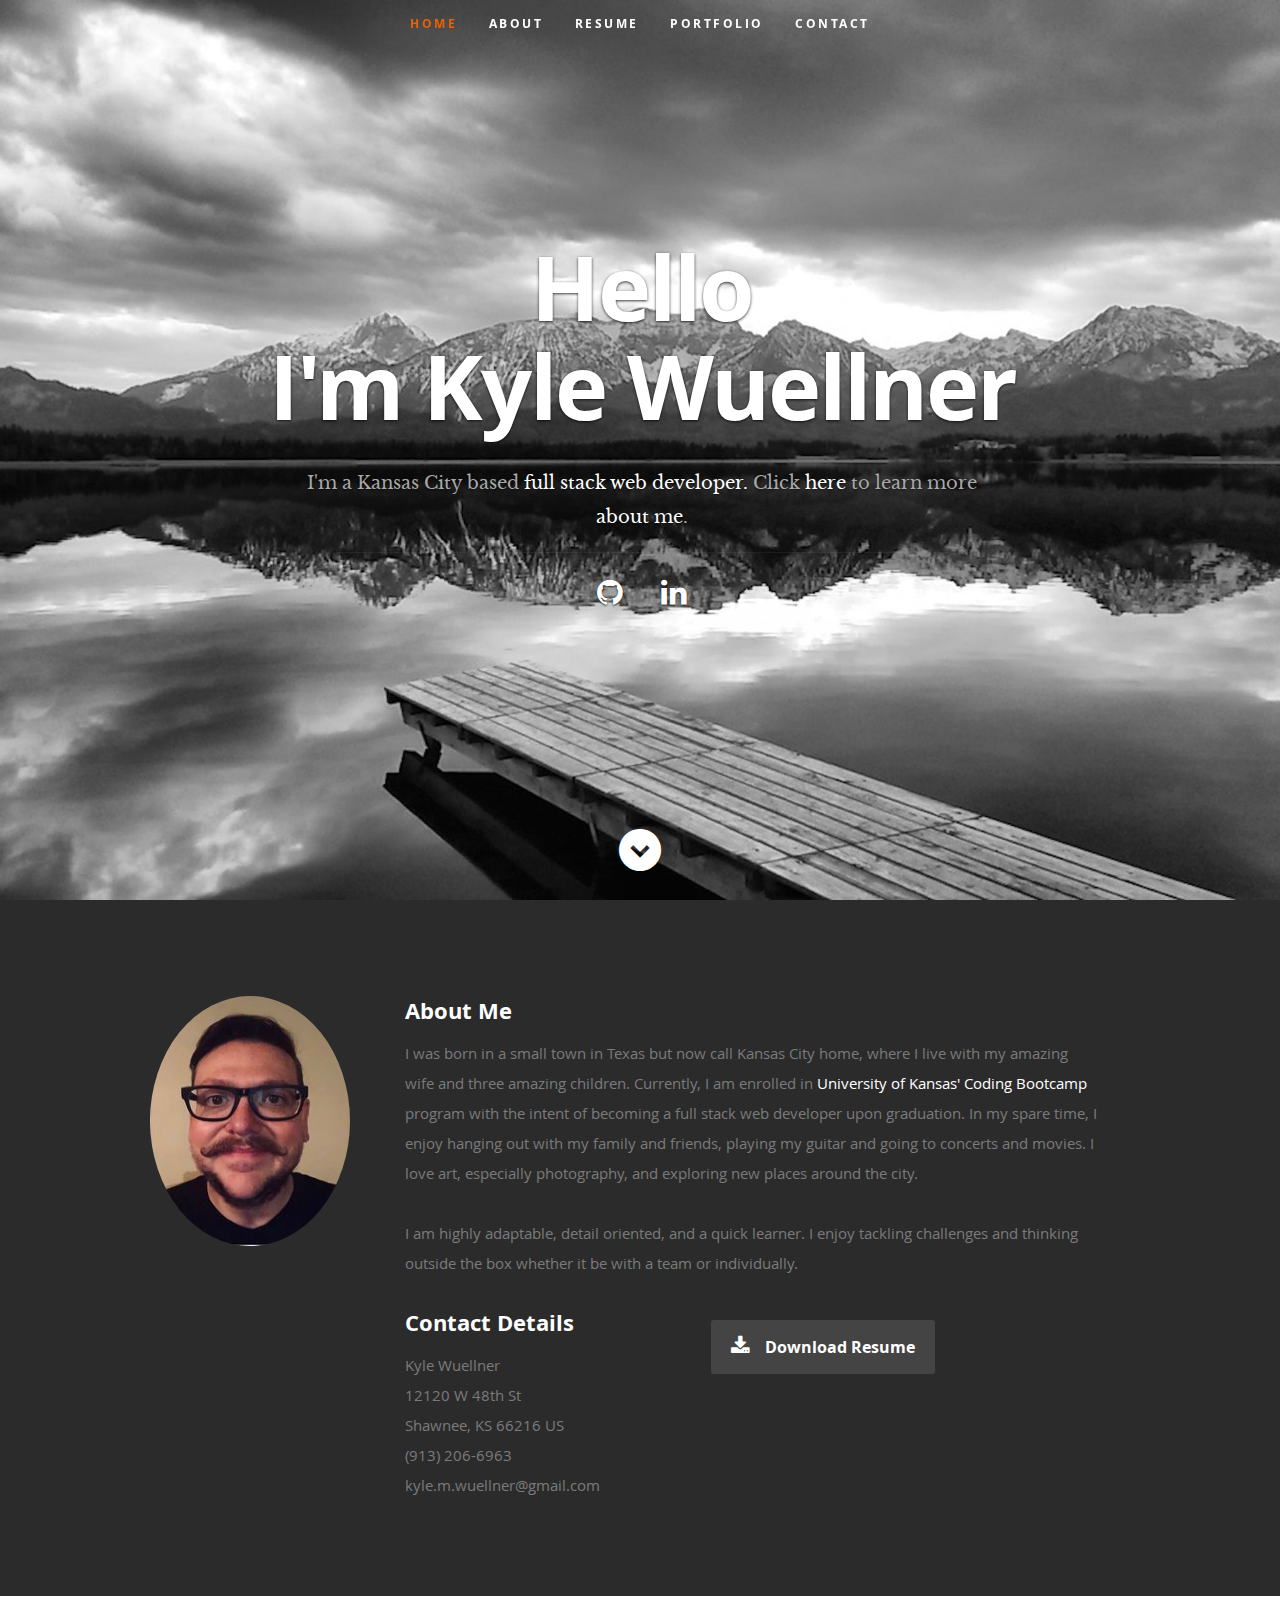
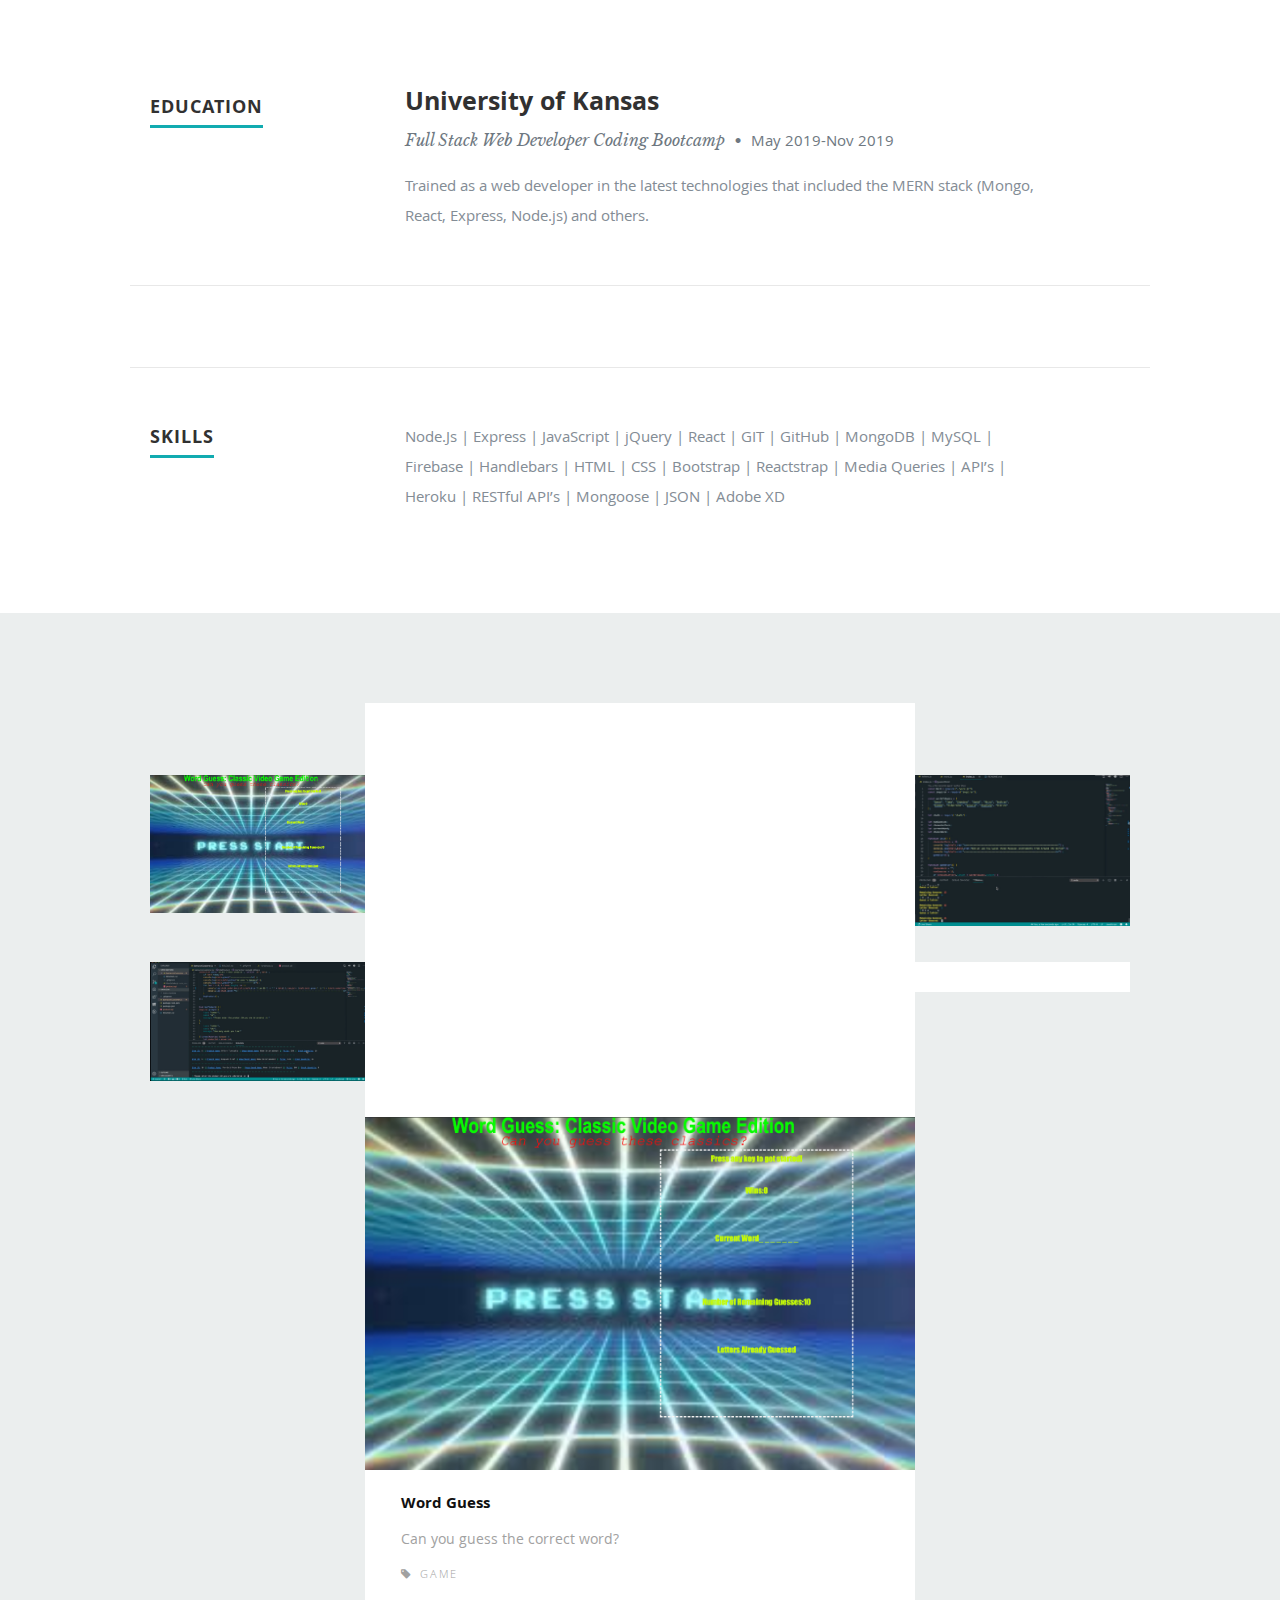
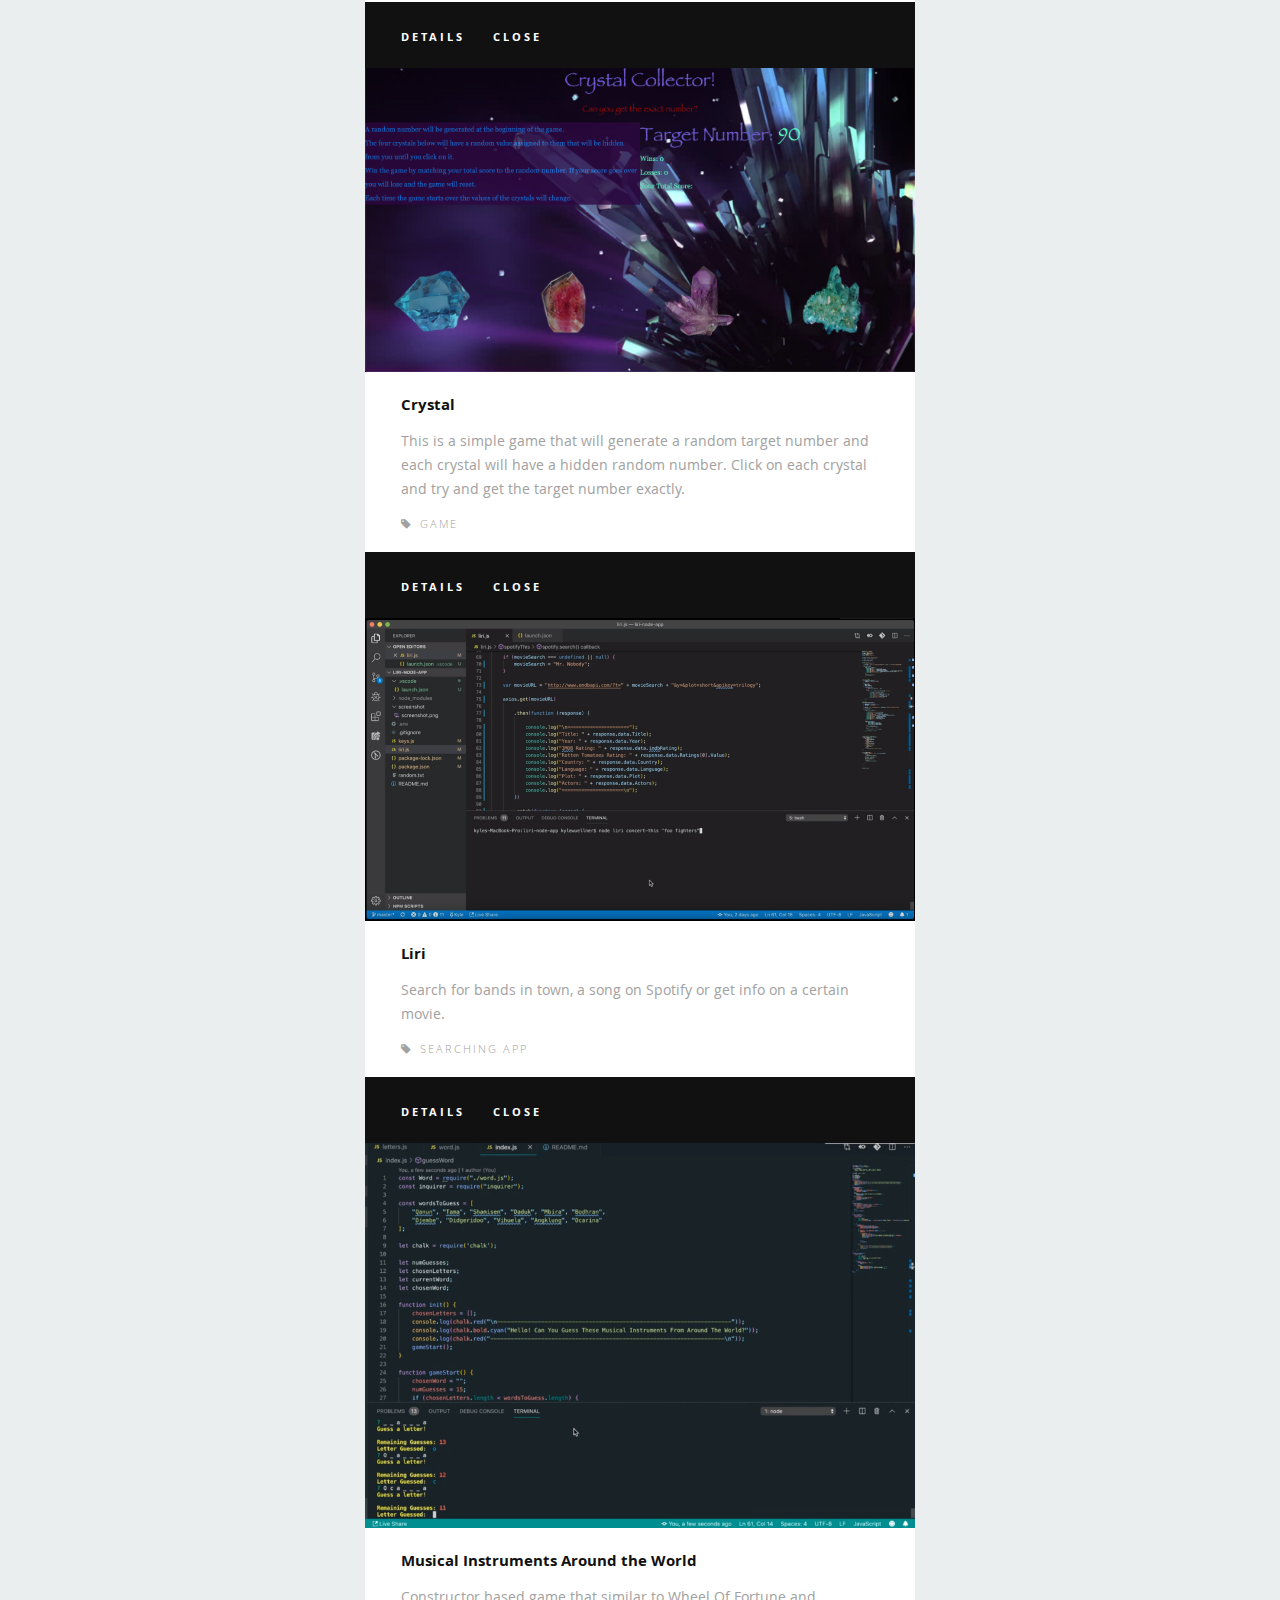
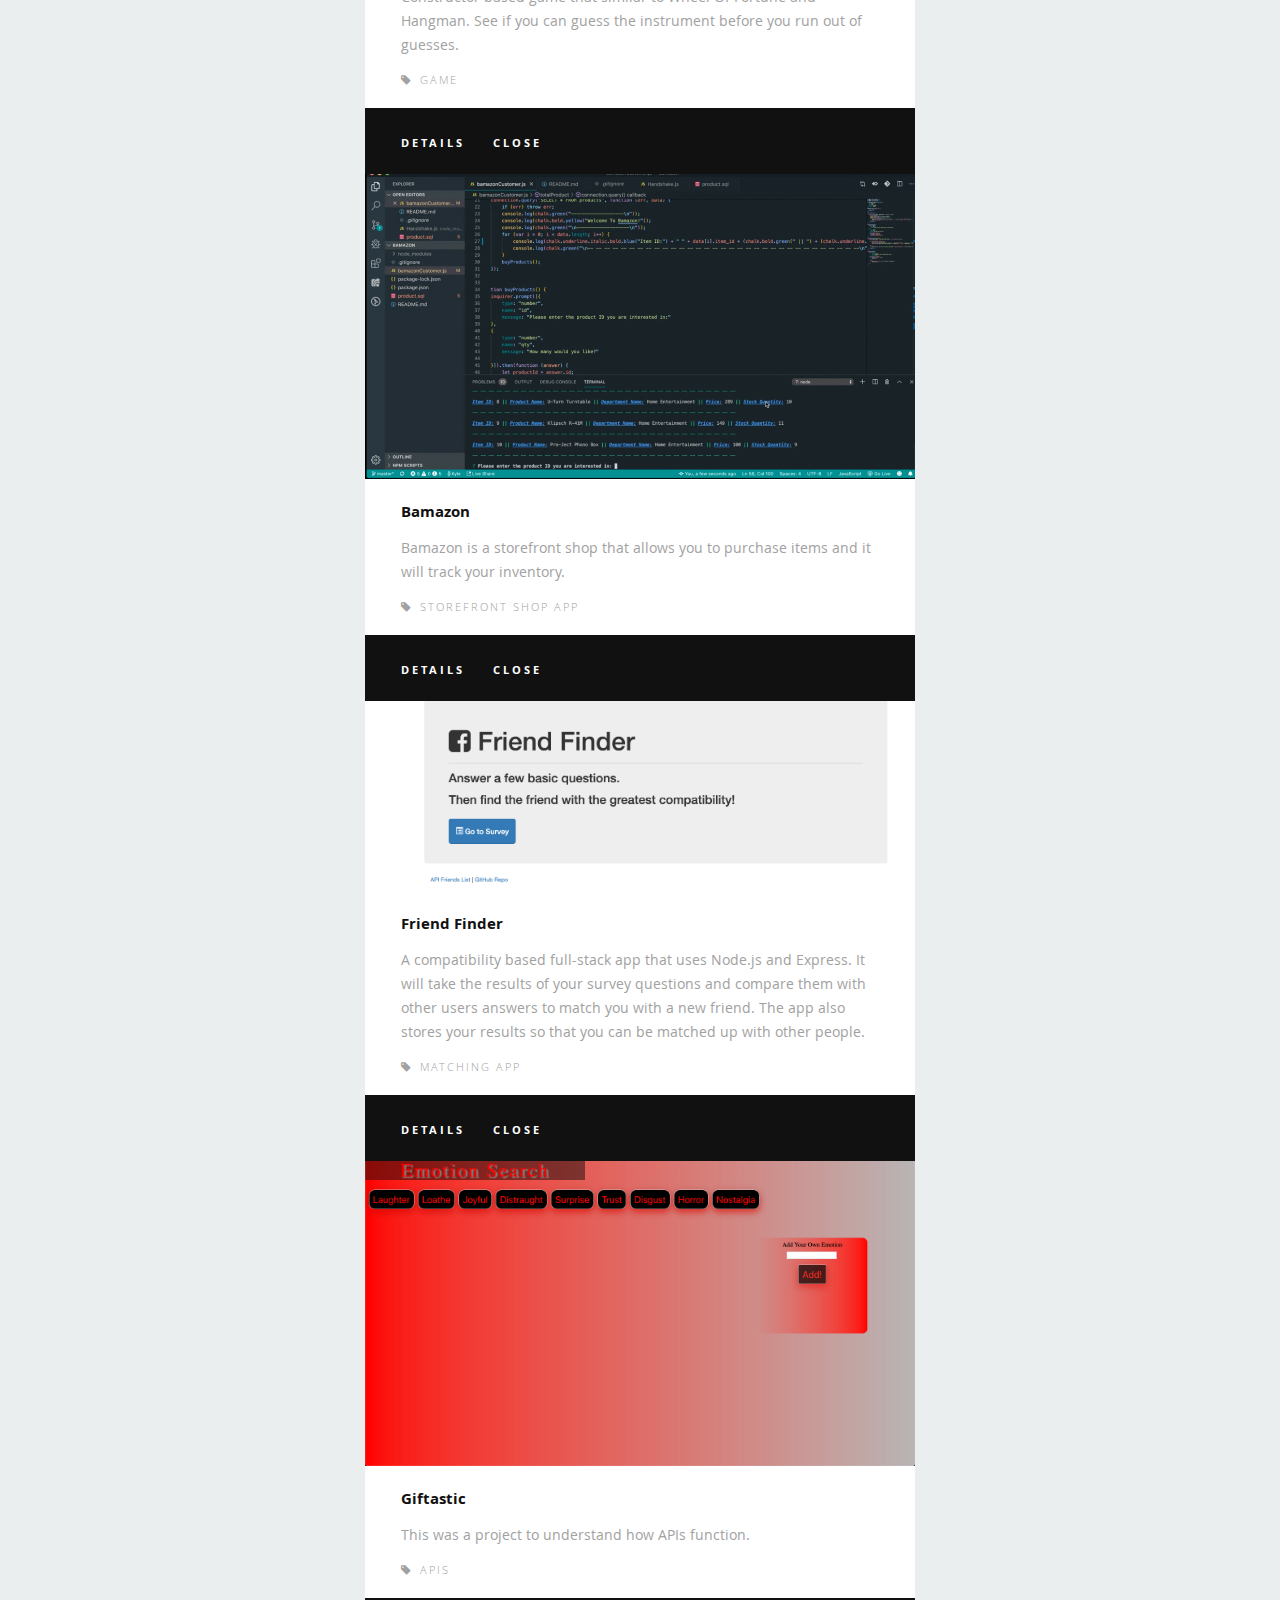
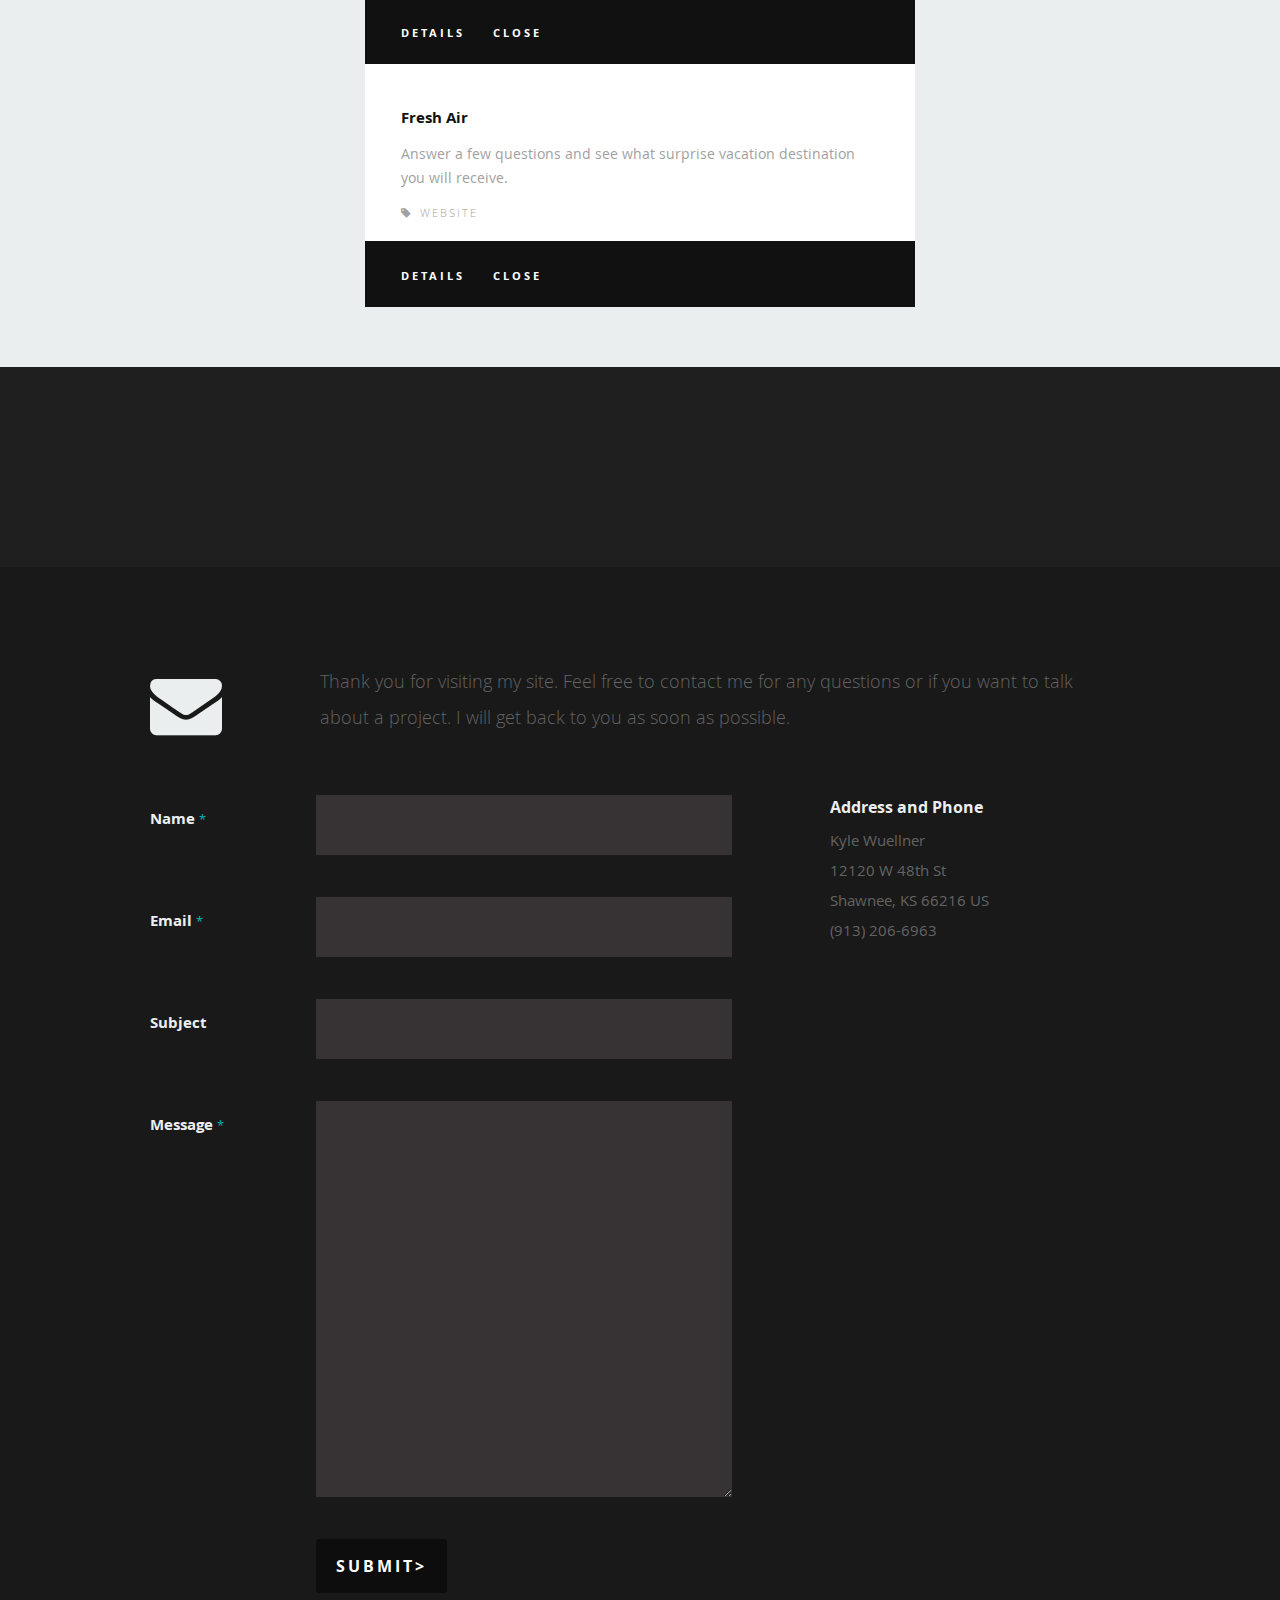
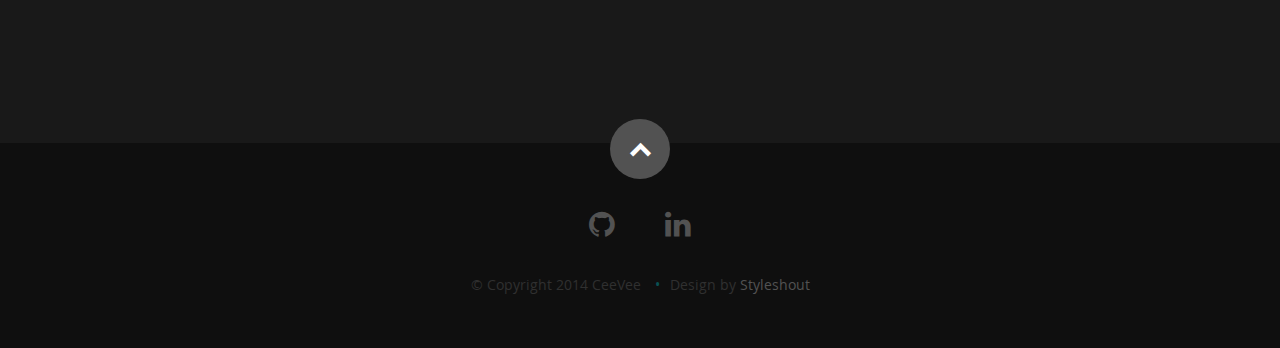
==== commit 856b4507: "updated contact info, about me and skills" ====
--- a/index.html
+++ b/index.html
@@ -10,7 +10,7 @@
    <!--- Basic Page Needs
    ================================================== -->
    <meta charset="utf-8">
-   <title>Ceevee - Free Responsive HTML5/CSS3 Template</title>
+   <!-- <title>Ceevee - Free Responsive HTML5/CSS3 Template</title> -->
    <meta name="description" content="">
    <meta name="author" content="">
 
@@ -110,31 +110,34 @@
                and friends, playing my guitar and going to
                concerts and movies. I love art, especially photography, and exploring new places around the city.
             </p>
-
-            <div class="row">
-
-               <div class="columns contact-details">
-
-                  <h2>Contact Details</h2>
-                  <p class="address">
-                     <span>Kyle Wuellner</span><br>
-                     <span>11940 W 55th St<br>
-                        Shawnee, KS 66216 US
-                     </span><br>
-                     <span>(913) 206-6963</span><br>
-                     <span>kyle.m.wuellner@gmail.com</span>
-                  </p>
-
-               </div>
-
-               <div class="columns download">
-                  <p>
-                     <a href="https://docs.google.com/document/d/1krxDVYdAzd86C_JXUmu4CRliHNWgv6KA0D3U3gG_JCU/edit?usp=sharing"
-                        target="_blank" class="button"><i class="fa fa-download"></i>Download Resume</a>
-                  </p>
-               </div>
-
-            </div> <!-- end row -->
+            <p>
+               I am highly adaptable, detail oriented, and a quick learner. I enjoy tackling challenges and thinking
+               outside the box whether it be with a team or individually.
+
+               <div class="row">
+
+                  <div class="columns contact-details">
+
+                     <h2>Contact Details</h2>
+                     <p class="address">
+                        <span>Kyle Wuellner</span><br>
+                        <span>12120 W 48th St<br>
+                           Shawnee, KS 66216 US
+                        </span><br>
+                        <span>(913) 206-6963</span><br>
+                        <span>kyle.m.wuellner@gmail.com</span>
+                     </p>
+
+                  </div>
+
+                  <div class="columns download">
+                     <p>
+                        <a href="/assets/images/Tech Resume.pdf" target="_blank" class="button"><i
+                              class="fa fa-download"></i>Download Resume</a>
+                     </p>
+                  </div>
+
+               </div> <!-- end row -->
 
          </div> <!-- end .main-col -->
 
@@ -166,8 +169,8 @@
                         2019-Nov 2019</em></p>
 
                   <p>
-                     Trained as a web developer in the latest technologies that include: HTML, CSS, JavaScript,
-                     Bootstrap, Node.js, Express, MySql, Mongo, React, and others.
+                     Trained as a web developer in the latest technologies that included the MERN stack (Mongo, React,
+                     Express, Node.js) and others.
                   </p>
 
                </div>
@@ -252,21 +255,20 @@
             <h1><span>Skills</span></h1>
          </div>
 
-         <div class="nine columns main-col">
-
-            <p>Dedicated Web Developer trained in the latest technologies. Highly adaptable, detail oriented, and quick
-               learner. I work well in groups or on my own.
-            </p>
+         <div class="nine columns main-col" id=>
+
+            <!-- <p>Dedicated Web Developer trained in the latest technologies. Highly adaptable, detail oriented, and quick
+               learner. I work well in groups or on my own. My skills include
+            </p> -->
 
             <div class="bars">
 
                <ul class="skills">
-                  <li><span class="bar-expand css"></span><em>CSS</em></li>
-                  <li><span class="bar-expand html5"></span><em>HTML5</em></li>
-                  <li><span class="bar-expand javascript"></span><em>JavaScript</em></li>
-                  <li><span class="bar-expand jquery"></span><em>jQuery</em></li>
-                  <li><span class="bar-expand nodejs"></span><em>Node.js</em></li>
-                  <li><span class="bar-expand mysql"></span><em>MySql</em></li>
+                  <p>
+                     Node.Js | Express | JavaScript | jQuery | React | GIT | GitHub | MongoDB | MySQL | Firebase |
+                     Handlebars | HTML | CSS | Bootstrap | Reactstrap | Media Queries | API’s | Heroku | RESTful API’s |
+                     Mongoose | JSON | Adobe XD
+                  </p>
                </ul>
 
             </div><!-- end skill-bars -->
@@ -454,7 +456,7 @@
 
          <div id="modal-02" class="popup-modal mfp-hide">
 
-            <img class="scale-with-grid" src="/assets/images/portfolio/modals/crystal.png" alt="" />
+            <img class="scale-with-grid" src="./assets/images/portfolio/modals/crystal.png" alt="" />
 
             <div class="description-box">
                <h4>Crystal</h4>
@@ -749,7 +751,7 @@
                <h4>Address and Phone</h4>
                <p class="address">
                   Kyle Wuellner<br>
-                  11940 W 55th St <br>
+                  12120 W 48th St<br>
                   Shawnee, KS 66216 US<br>
                   <span>(913) 206-6963</span>
                </p>
--- a/assets/css/layout.css
+++ b/assets/css/layout.css
@@ -292,7 +292,7 @@
 	text-align: left;
 }
 .bars .skills {
-  	margin-top: 36px;
+  	margin-top: 5px;
    list-style: none;
 }
 .bars li {
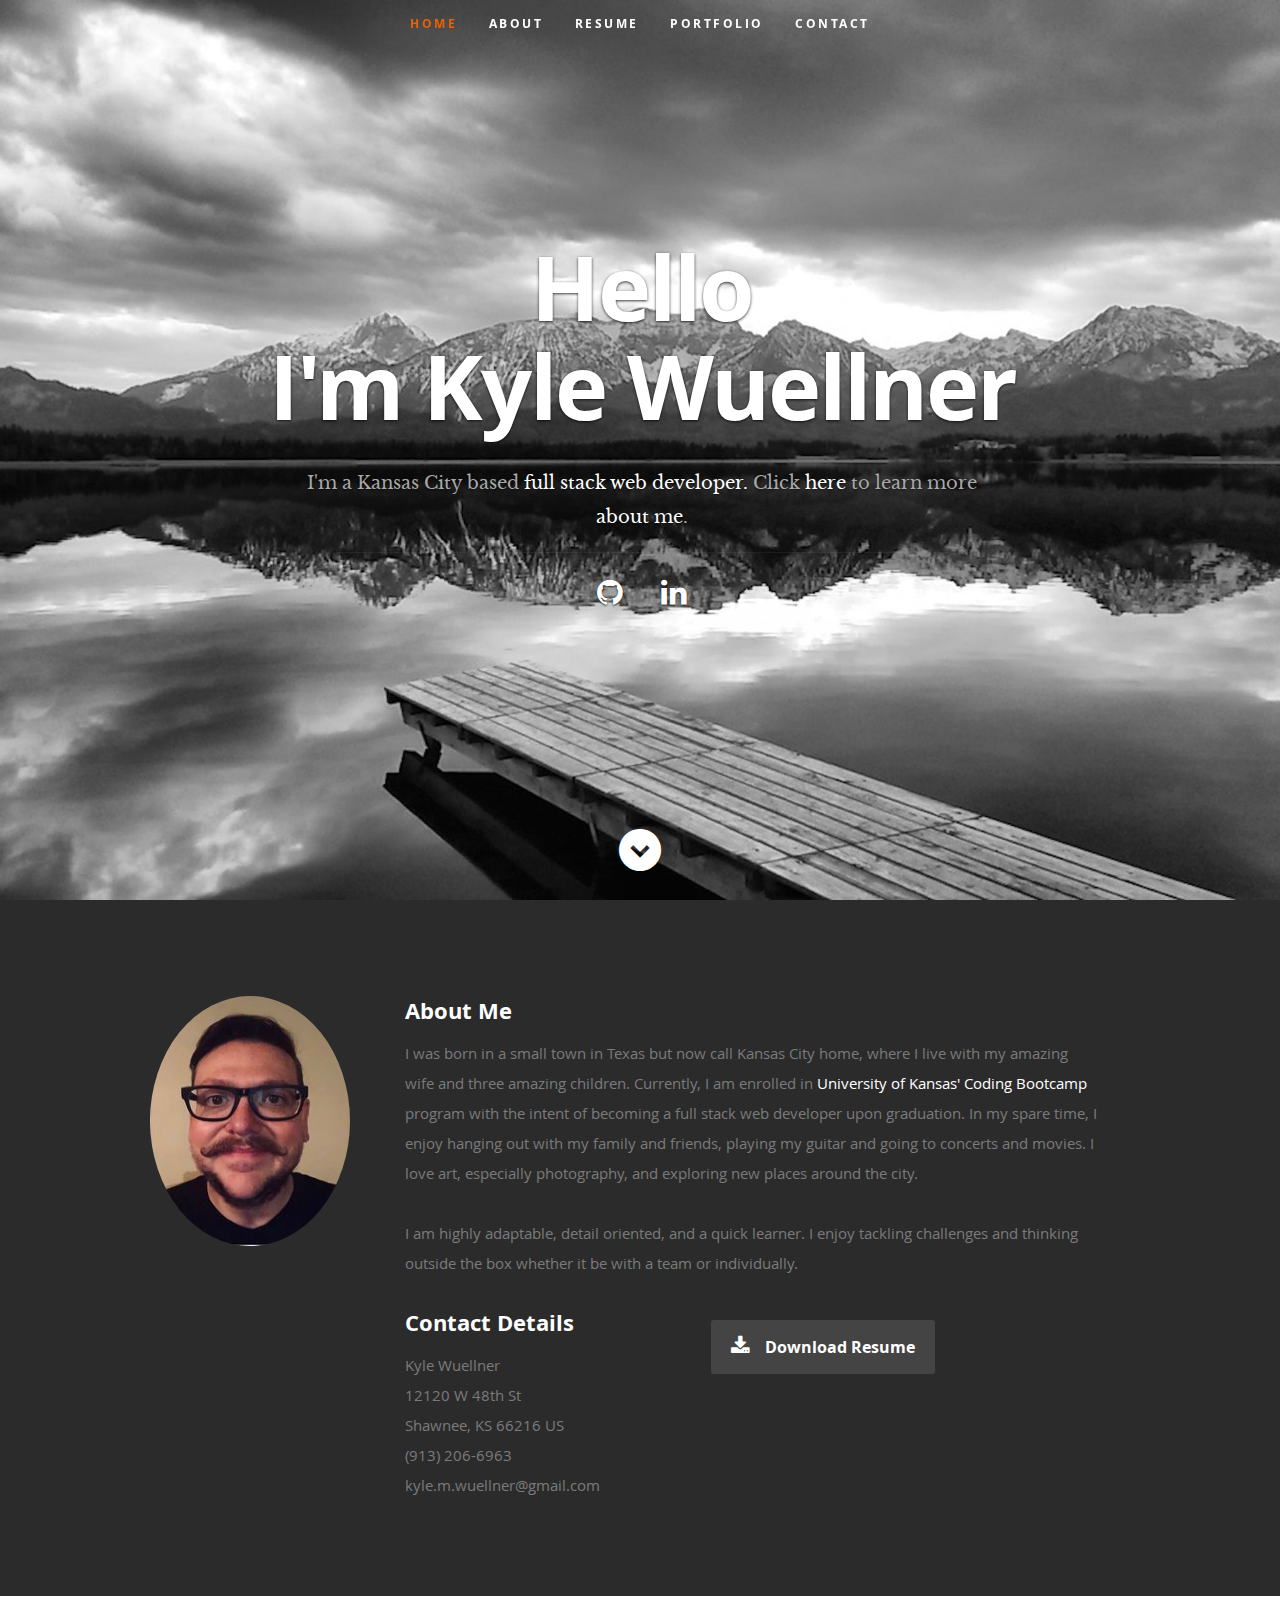
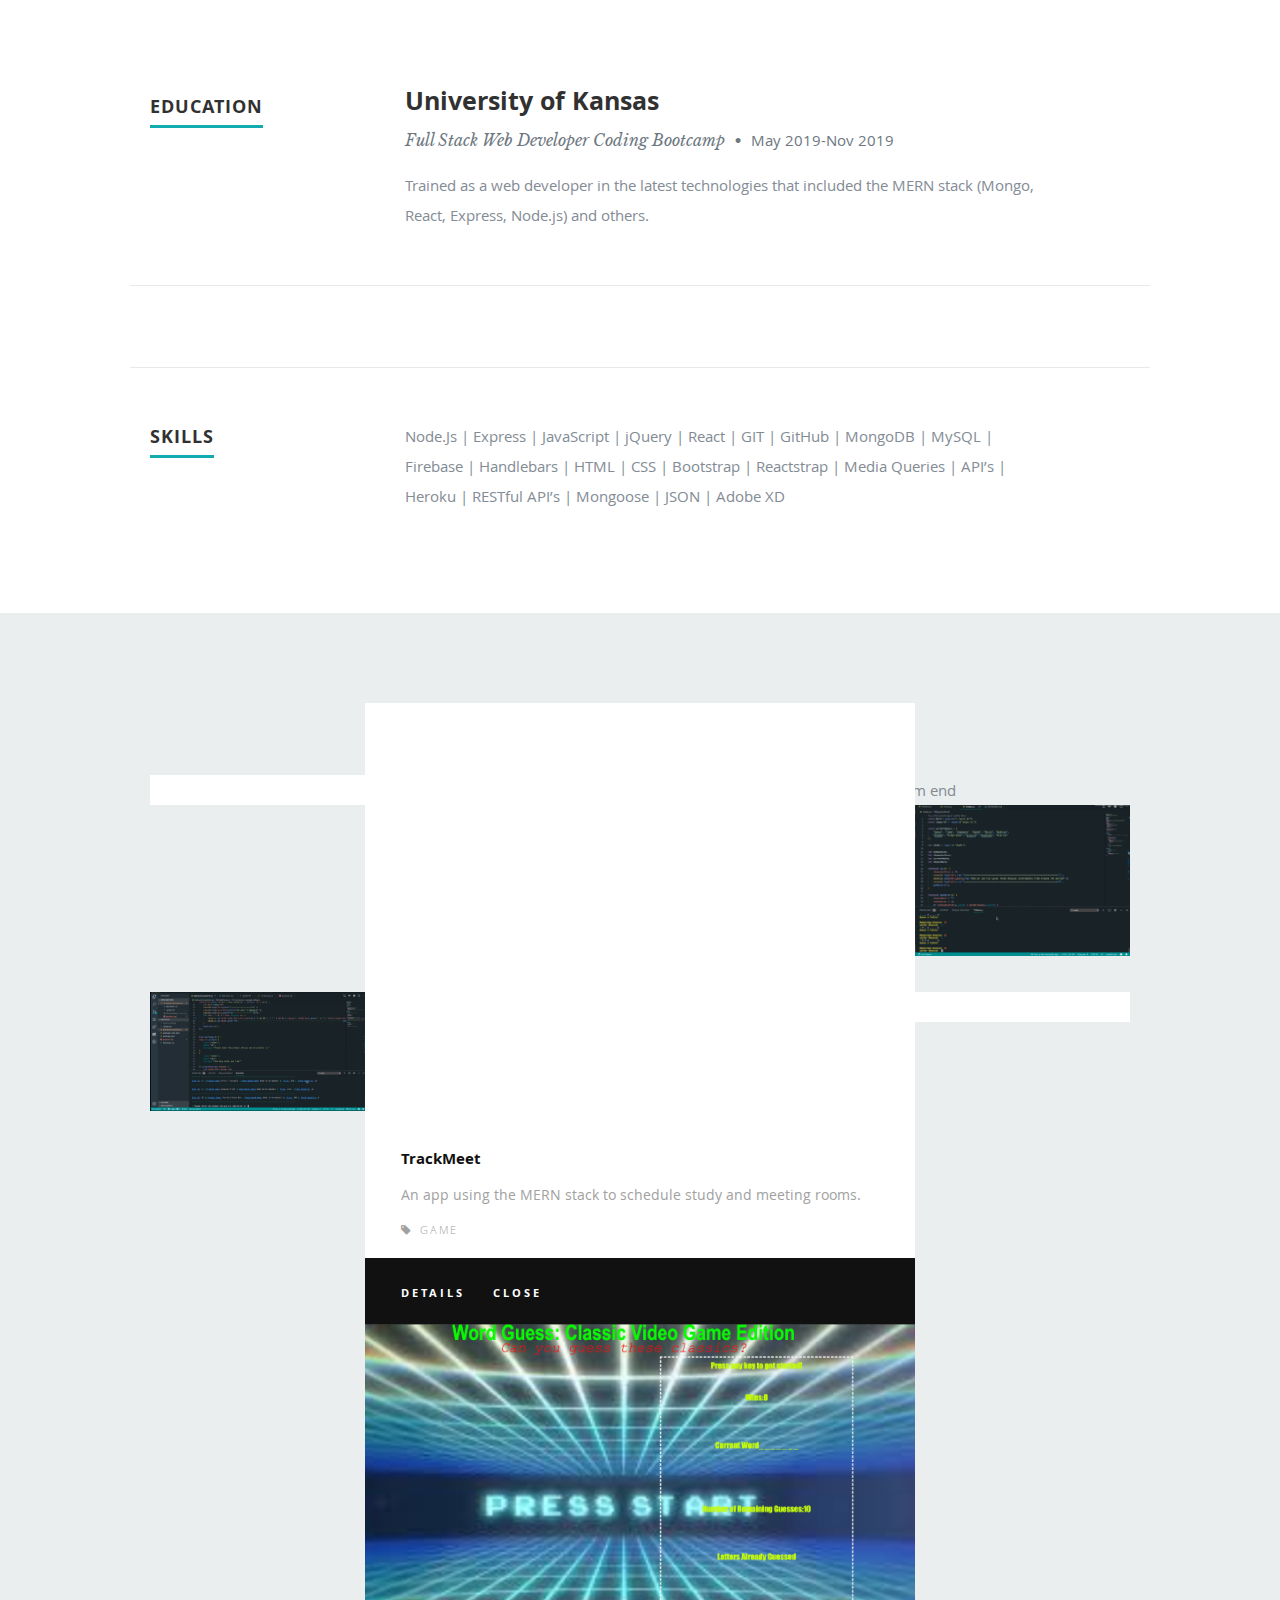
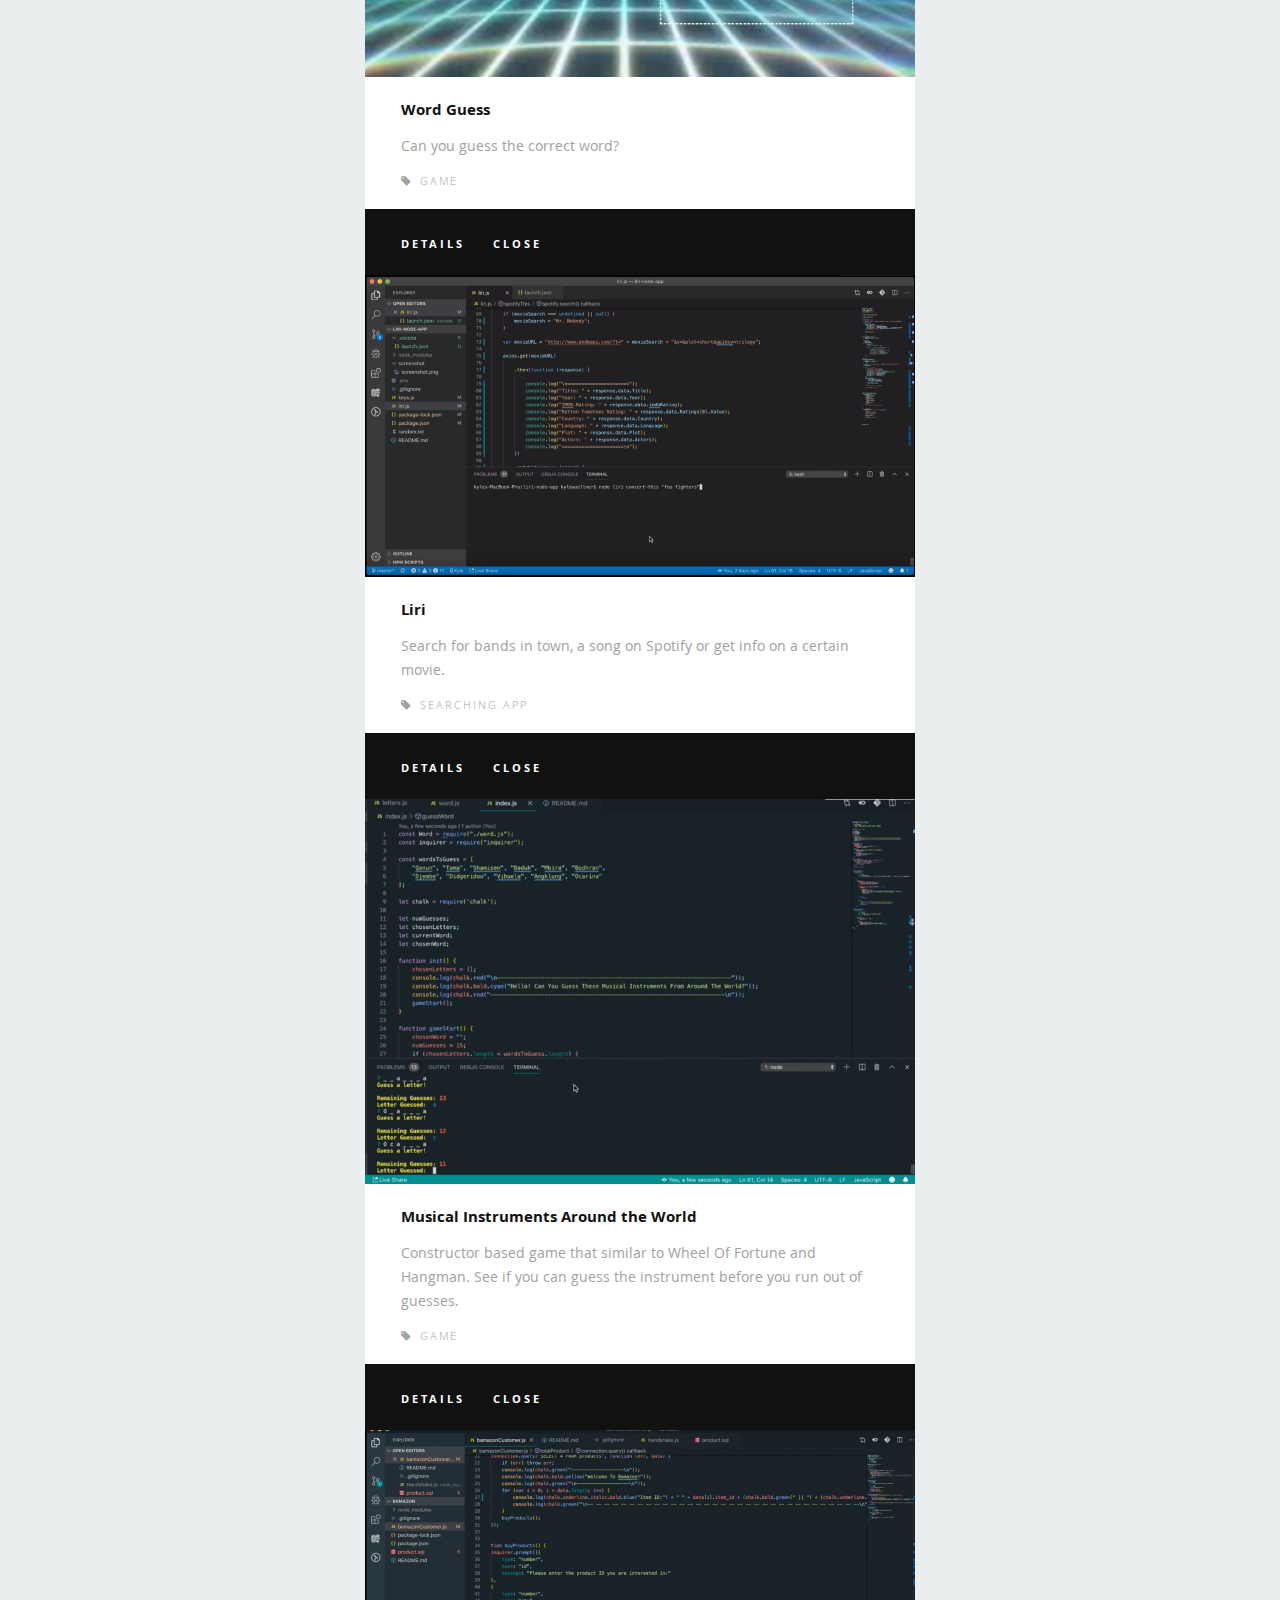
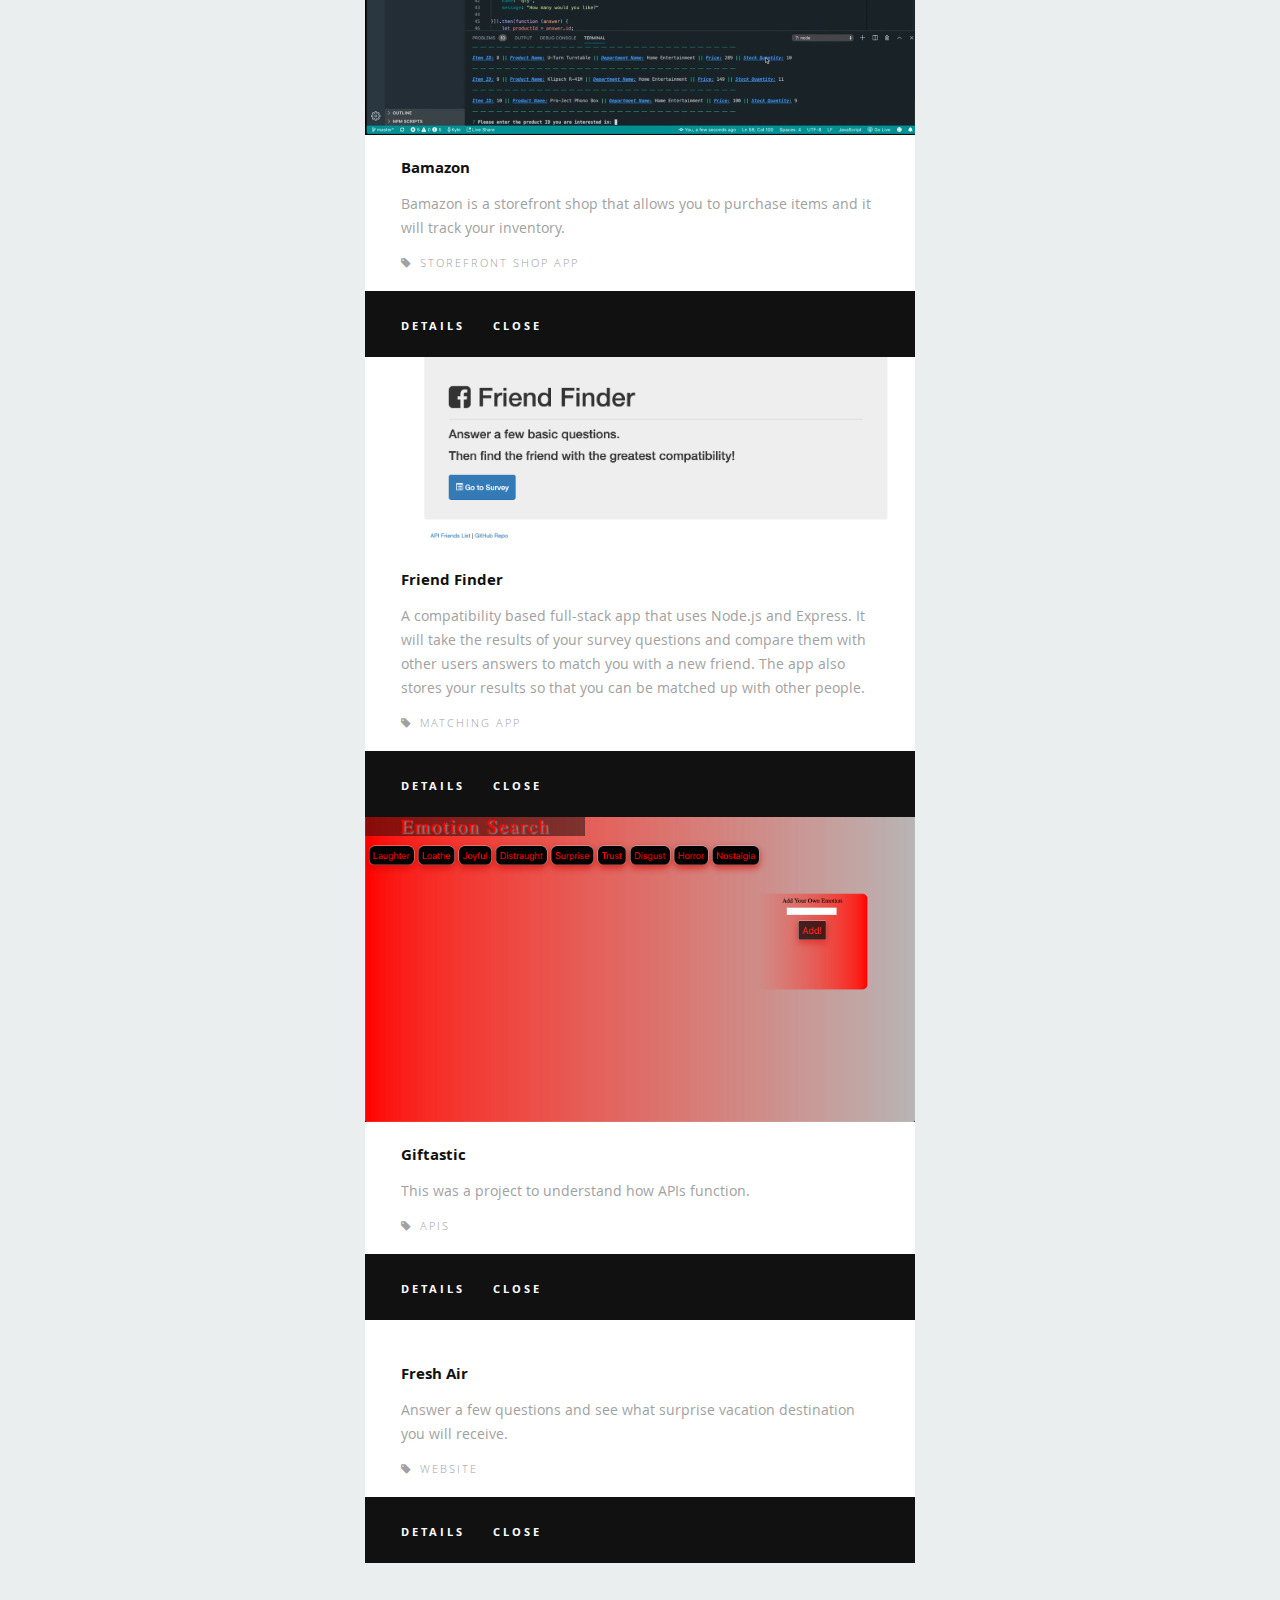
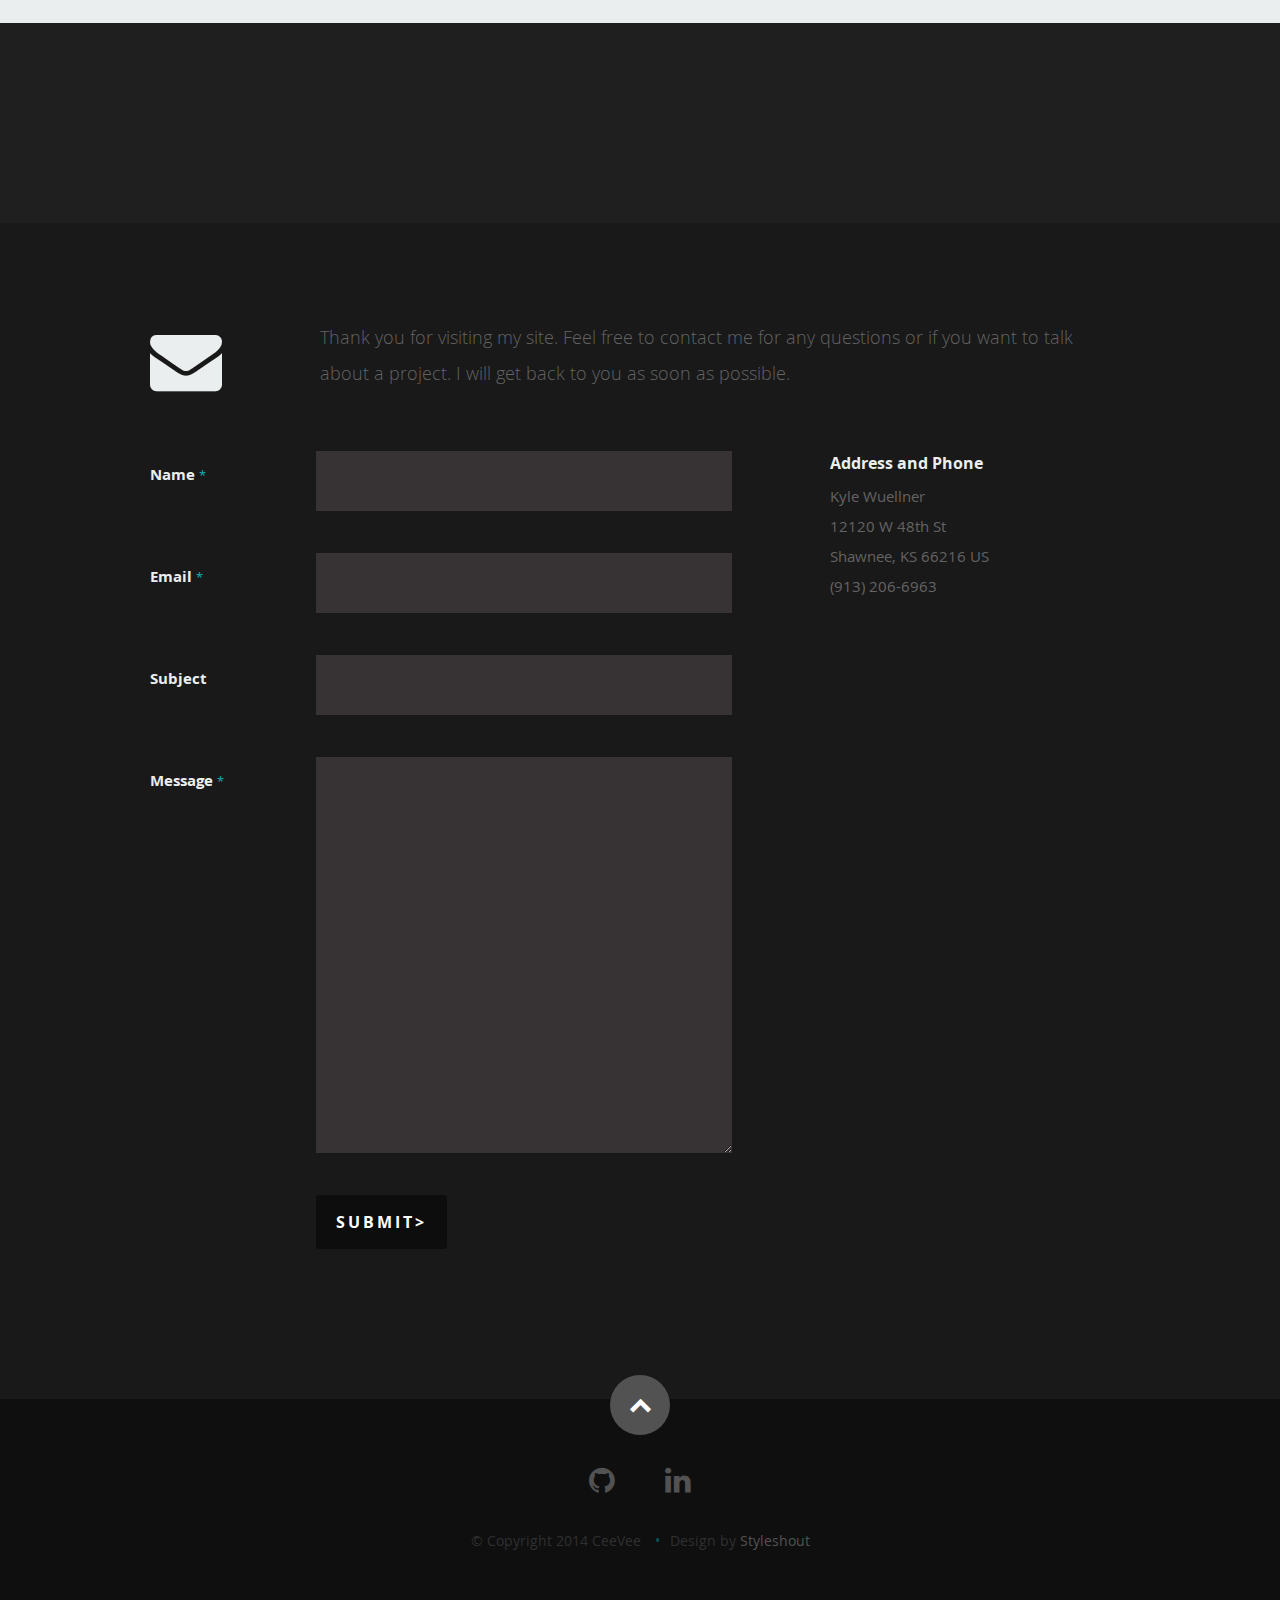
==== commit a28315f7: "added project to portfolio section" ====
--- a/index.html
+++ b/index.html
@@ -293,10 +293,31 @@
             <!-- portfolio-wrapper -->
             <div id="portfolio-wrapper" class="bgrid-quarters s-bgrid-thirds cf">
 
+
                <div class="columns portfolio-item">
                   <div class="item-wrap">
 
-                     <a href="#modal-01" title="">
+                     <a href="#modal-01" title=>
+                        <img alt="" src="./assets/images/portfolio/modals/track-meet.png">
+                        <div class="overlay">
+                           <div class="portfolio-item-meta">
+                              <h5>TrackMeet</h5>
+                              <p>App</p>
+                           </div>
+                        </div>
+
+                        <div class="link-icon">
+                           <i class="icon-plus"></i></div>
+
+                     </a>
+
+                  </div>
+               </div> <!-- item end -->
+
+               <div class="columns portfolio-item">
+                  <div class="item-wrap">
+
+                     <a href="#modal-02" title="">
                         <img alt="" src="./assets/images/portfolio/modals/word-guess.png">
                         <div class="overlay">
                            <div class="portfolio-item-meta">
@@ -308,24 +329,7 @@
                      </a>
 
                   </div>
-               </div> <!-- item end -->
-
-               <div class="columns portfolio-item">
-                  <div class="item-wrap">
-
-                     <a href="#modal-02" title="">
-                        <img alt="" src="./assets/images/portfolio/modals/crystal.png">
-                        <div class="overlay">
-                           <div class="portfolio-item-meta">
-                              <h5>Crystals</h5>
-                              <p>Game</p>
-                           </div>
-                        </div>
-                        <div class="link-icon"><i class="icon-plus"></i></div>
-                     </a>
-
-                  </div>
-               </div> <!-- item end -->
+               </div> item end
 
                <div class="columns portfolio-item">
                   <div class="item-wrap">
@@ -439,6 +443,22 @@
 
          <div id="modal-01" class="popup-modal mfp-hide">
 
+
+            <img class="scale-with-grid" src="./assets/images/portfolio/modals/track-meet.png" alt="" />
+
+            <div class="description-box">
+               <h4>TrackMeet</h4>
+               <p>An app using the MERN stack to schedule study and meeting rooms.</p>
+               <span class="categories"><i class="fa fa-tag"></i>Game</span>
+            </div>
+
+            <div class="link-box">
+               <a href="https://track-meet.herokuapp.com/" target="_blank">Details</a>
+               <a class=" popup-modal-dismiss">Close</a>
+            </div>
+
+            <div id="modal-02" class="popup-modal mfp-hide"></div>
+
             <img class="scale-with-grid" src="./assets/images/portfolio/modals/word-guess.png" alt="" />
 
             <div class="description-box">
@@ -453,7 +473,7 @@
             </div>
 
          </div><!-- modal-01 End -->
-
+         <!-- 
          <div id="modal-02" class="popup-modal mfp-hide">
 
             <img class="scale-with-grid" src="./assets/images/portfolio/modals/crystal.png" alt="" />
@@ -468,114 +488,117 @@
             <div class="link-box">
                <a href="https://kwuellner.github.io/unit-4-game/" target="_blank">Details</a>
                <a class="popup-modal-dismiss">Close</a>
-            </div>
-
-         </div><!-- modal-02 End -->
-
-         <div id="modal-03" class="popup-modal mfp-hide">
-
-            <img class="scale-with-grid" src="./assets/images/portfolio/modals/liri.png" alt="" />
-
-            <div class=" description-box">
-               <h4>Liri</h4>
-               <p>Search for bands in town, a song on Spotify or get info on a certain movie.</p>
-               <span class="categories"><i class="fa fa-tag"></i>Searching App</span>
-            </div>
-
-            <div class="link-box">
-               <a href="https://github.com/kwuellner/liri-node-app" target="_blank">Details</a>
-               <a class="popup-modal-dismiss">Close</a>
-            </div>
-
-         </div><!-- modal-03 End -->
-
-         <div id="modal-04" class="popup-modal mfp-hide">
-
-            <img class="scale-with-grid" src="./assets/images/portfolio/modals/constructor-word-guess.png" alt="" />
-
-            <div class="description-box">
-               <h4>Musical Instruments Around the World</h4>
-               <p>Constructor based game that similar to Wheel Of Fortune and Hangman. See if you can guess the
-                  instrument before you run out of guesses.</p>
-               <span class="categories"><i class="fa fa-tag"></i>Game</span>
-            </div>
-
-            <div class="link-box">
-               <a href="https://github.com/kwuellner/Constructor-Word-Guess" target="_blank">Details</a>
-               <a class="popup-modal-dismiss">Close</a>
-            </div>
-
-         </div><!-- modal-04 End -->
-
-         <div id="modal-05" class="popup-modal mfp-hide">
-
-            <img class="scale-with-grid" src="./assets/images/portfolio/modals/bamazon.png" alt="" />
-
-            <div class="description-box">
-               <h4>Bamazon</h4>
-               <p>Bamazon is a storefront shop that allows you to purchase items and it will track your inventory.</p>
-               <span class="categories"><i class="fa fa-tag"></i>Storefront Shop App</span>
-            </div>
-
-            <div class="link-box">
-               <a href="https://github.com/kwuellner/bamazon" target="_blank">Details</a>
-               <a class="popup-modal-dismiss">Close</a>
-            </div>
-
-         </div><!-- modal-05 End -->
-
-         <div id="modal-06" class="popup-modal mfp-hide">
-
-            <img class="scale-with-grid" src="./assets/images/portfolio/modals/friendfinder.png" alt="" />
-
-            <div class="description-box">
-               <h4>Friend Finder</h4>
-               <p>A compatibility based full-stack app that uses Node.js and Express. It will take the results of your
-                  survey questions and compare them with other users answers to match you with a new friend. The app
-                  also stores your results so that you can be matched up with other people.</p>
-               <span class="categories"><i class="fa fa-tag"></i>Matching App</span>
-            </div>
-
-            <div class="link-box">
-               <a href="https://pacific-crag-49638.herokuapp.com/" target="_blank">Details</a>
-               <a class="popup-modal-dismiss">Close</a>
-            </div>
-
-         </div><!-- modal-06 End -->
-
-         <div id="modal-07" class="popup-modal mfp-hide">
-
-            <img class="scale-with-grid" src="./assets/images/portfolio/modals/giftastic.png" alt="" />
-
-            <div class="description-box">
-               <h4>Giftastic</h4>
-               <p>This was a project to understand how APIs function.</p>
-               <span class="categories"><i class="fa fa-tag"></i>APIs</span>
-            </div>
-
-            <div class="link-box">
-               <a href="https://kwuellner.github.io/Giftastic/" target="_blank">Details</a>
-               <a class="popup-modal-dismiss">Close</a>
-            </div>
-
-         </div><!-- modal-07 End -->
-
-         <div id="modal-08" class="popup-modal mfp-hide">
-
-            <img class="scale-with-grid" src="./assets/images/portfolio/modals/freshair.png" alt="" />
-
-            <div class="description-box">
-               <h4>Fresh Air</h4>
-               <p>Answer a few questions and see what surprise vacation destination you will receive.</p>
-               <span class="categories"><i class="fa fa-tag"></i>Website</span>
-            </div>
-
-            <div class="link-box">
-               <a href="https://whispering-shelf-78602.herokuapp.com/" target="_blank">Details</a>
-               <a class="popup-modal-dismiss">Close</a>
-            </div>
-
-         </div><!-- modal-01 End -->
+            </div> -->
+
+      </div><!-- modal-02 End -->
+
+      <div id="modal-03" class="popup-modal mfp-hide">
+
+         <img class="scale-with-grid" src="./assets/images/portfolio/modals/liri.png" alt="" />
+
+         <div class=" description-box">
+            <h4>Liri</h4>
+            <p>Search for bands in town, a song on Spotify or get info on a certain movie.</p>
+            <span class="categories"><i class="fa fa-tag"></i>Searching App</span>
+         </div>
+
+         <div class="link-box">
+            <a href="https://github.com/kwuellner/liri-node-app" target="_blank">Details</a>
+            <a class="popup-modal-dismiss">Close</a>
+         </div>
+
+      </div><!-- modal-03 End -->
+
+      <div id="modal-04" class="popup-modal mfp-hide">
+
+         <img class="scale-with-grid" src="./assets/images/portfolio/modals/constructor-word-guess.png" alt="" />
+
+         <div class="description-box">
+            <h4>Musical Instruments Around the World</h4>
+            <p>Constructor based game that similar to Wheel Of Fortune and Hangman. See if you can guess the
+               instrument before you run out of guesses.</p>
+            <span class="categories"><i class="fa fa-tag"></i>Game</span>
+         </div>
+
+         <div class="link-box">
+            <a href="https://github.com/kwuellner/Constructor-Word-Guess" target="_blank">Details</a>
+            <a class="popup-modal-dismiss">Close</a>
+         </div>
+
+      </div><!-- modal-04 End -->
+
+      <div id="modal-05" class="popup-modal mfp-hide">
+
+         <img class="scale-with-grid" src="./assets/images/portfolio/modals/bamazon.png" alt="" />
+
+         <div class="description-box">
+            <h4>Bamazon</h4>
+            <p>Bamazon is a storefront shop that allows you to purchase items and it will track your inventory.</p>
+            <span class="categories"><i class="fa fa-tag"></i>Storefront Shop App</span>
+         </div>
+
+         <div class="link-box">
+            <a href="https://github.com/kwuellner/bamazon" target="_blank">Details</a>
+            <a class="popup-modal-dismiss">Close</a>
+         </div>
+
+      </div><!-- modal-05 End -->
+
+      <div id="modal-06" class="popup-modal mfp-hide">
+
+         <img class="scale-with-grid" src="./assets/images/portfolio/modals/friendfinder.png" alt="" />
+
+         <div class="description-box">
+            <h4>Friend Finder</h4>
+            <p>A compatibility based full-stack app that uses Node.js and Express. It will take the results of your
+               survey questions and compare them with other users answers to match you with a new friend. The app
+               also stores your results so that you can be matched up with other people.</p>
+            <span class="categories"><i class="fa fa-tag"></i>Matching App</span>
+         </div>
+
+         <div class="link-box">
+            <a href="https://pacific-crag-49638.herokuapp.com/" target="_blank">Details</a>
+            <a class="popup-modal-dismiss">Close</a>
+         </div>
+
+      </div><!-- modal-06 End -->
+
+      <div id="modal-07" class="popup-modal mfp-hide">
+
+         <img class="scale-with-grid" src="./assets/images/portfolio/modals/giftastic.png" alt="" />
+
+         <div class="description-box">
+            <h4>Giftastic</h4>
+            <p>This was a project to understand how APIs function.</p>
+            <span class="categories"><i class="fa fa-tag"></i>APIs</span>
+         </div>
+
+         <div class="link-box">
+            <a href="https://kwuellner.github.io/Giftastic/" target="_blank">Details</a>
+            <a class="popup-modal-dismiss">Close</a>
+         </div>
+
+      </div><!-- modal-07 End -->
+
+      <div id="modal-08" class="popup-modal mfp-hide">
+
+         <img class="scale-with-grid" src="./assets/images/portfolio/modals/freshair.png" alt="" />
+
+         <div class="description-box">
+            <h4>Fresh Air</h4>
+            <p>Answer a few questions and see what surprise vacation destination you will receive.</p>
+            <span class="categories"><i class="fa fa-tag"></i>Website</span>
+         </div>
+
+         <div class="link-box">
+            <a href="https://whispering-shelf-78602.herokuapp.com/" target="_blank">Details</a>
+            <a class="popup-modal-dismiss">Close</a>
+         </div>
+
+
+
+
+      </div><!-- modal-01 End -->
 
 
       </div> <!-- row End -->
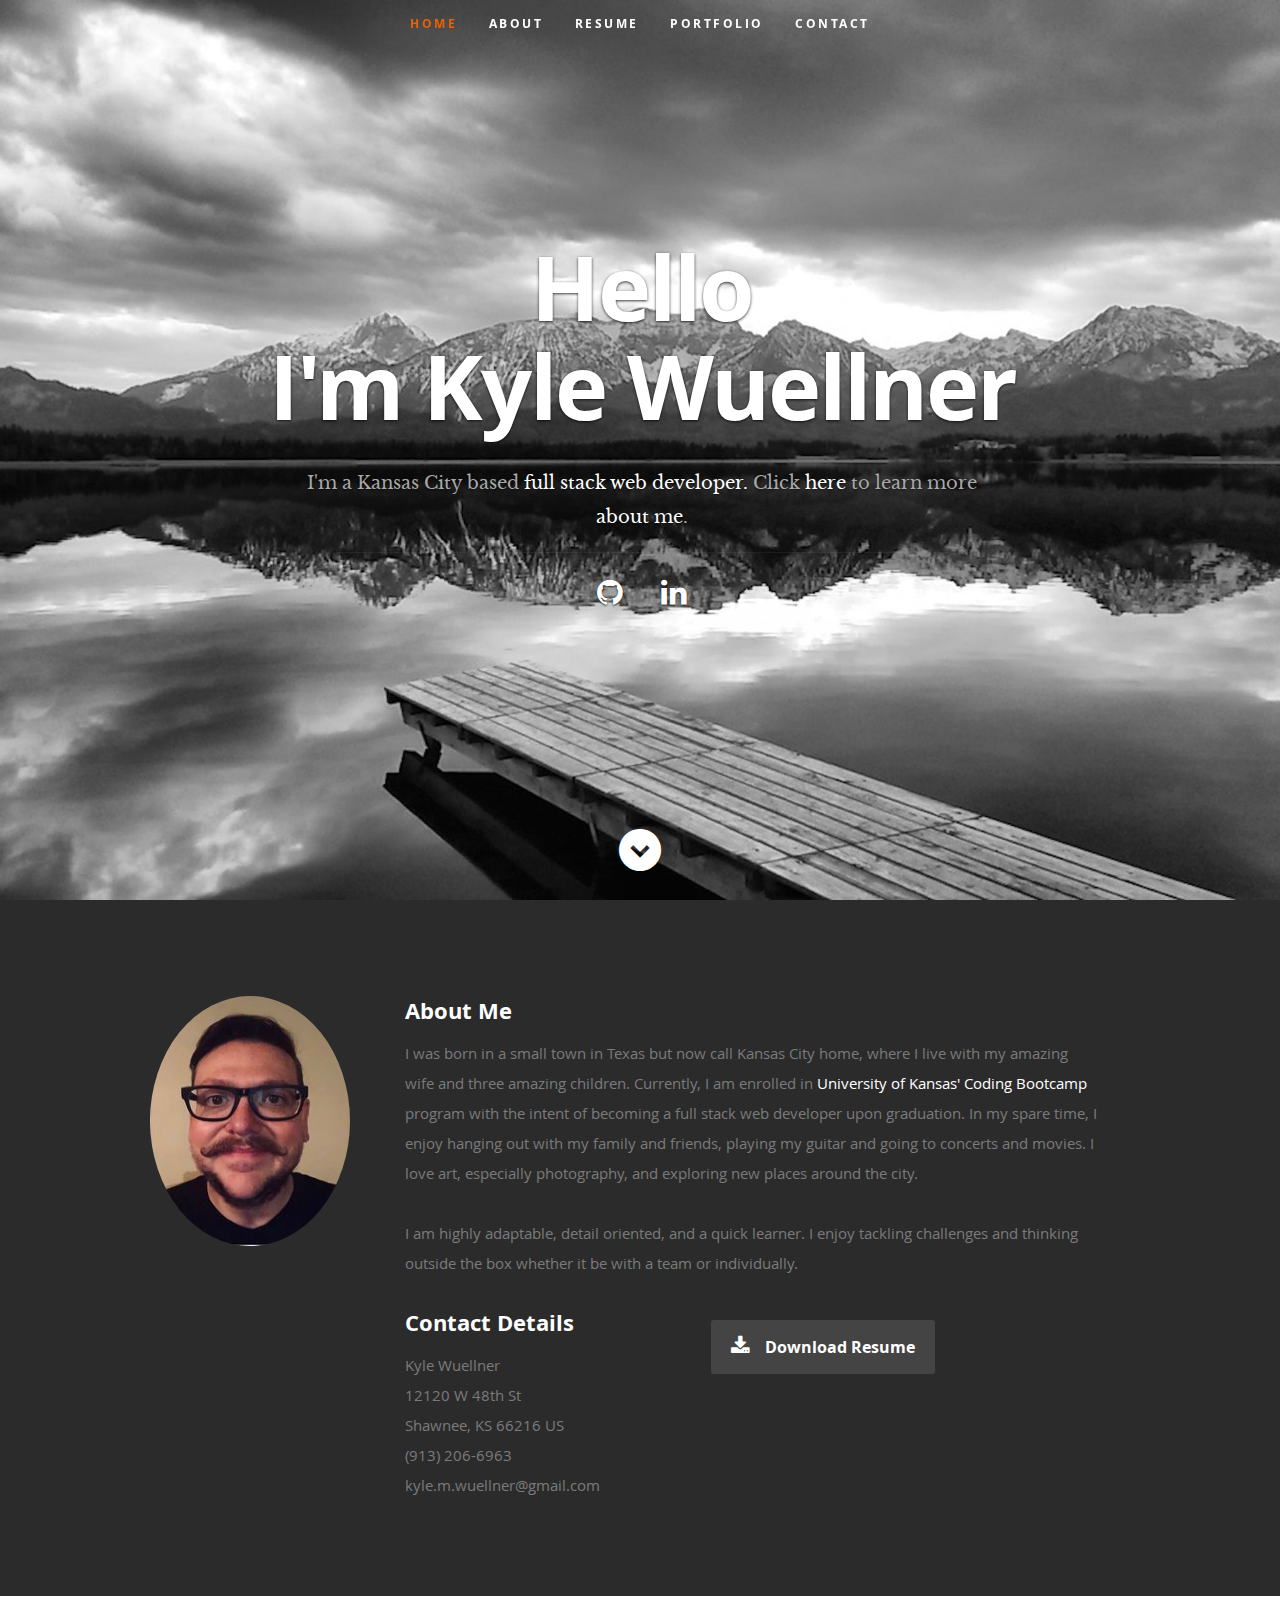
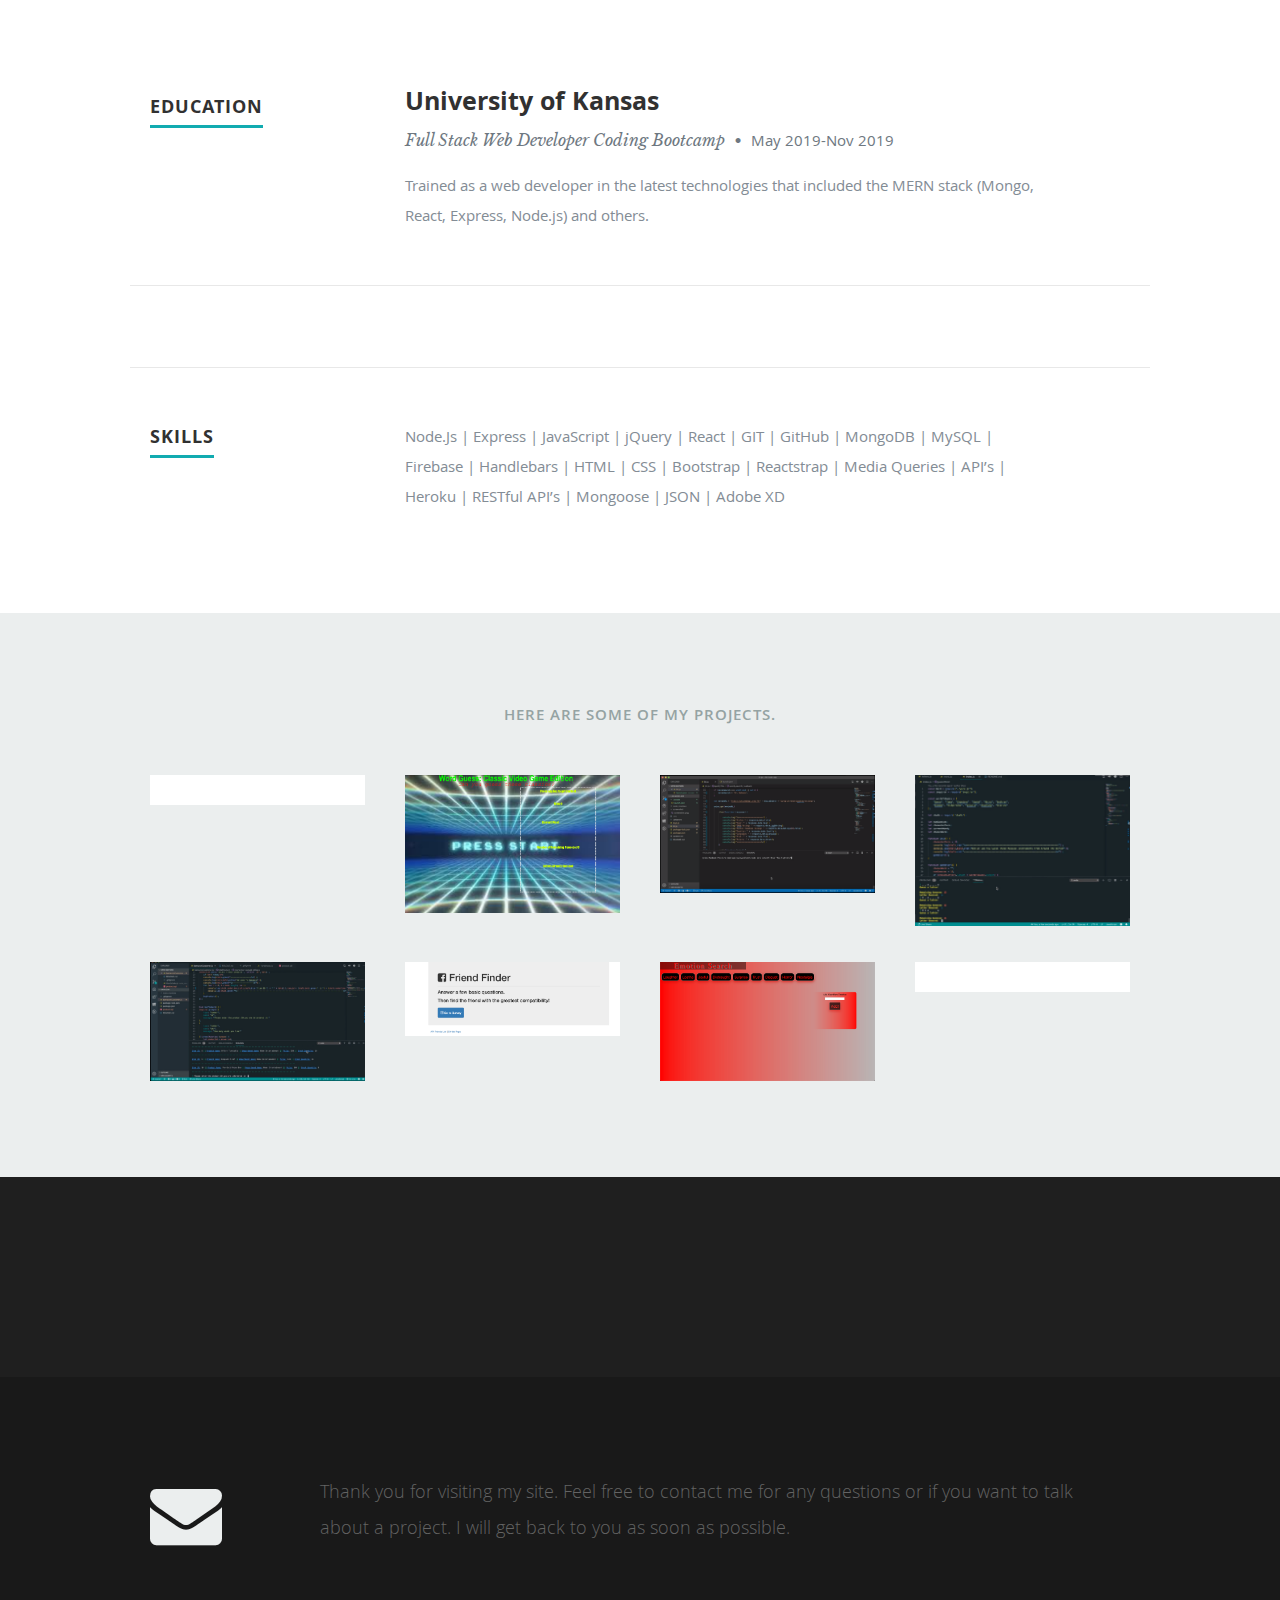
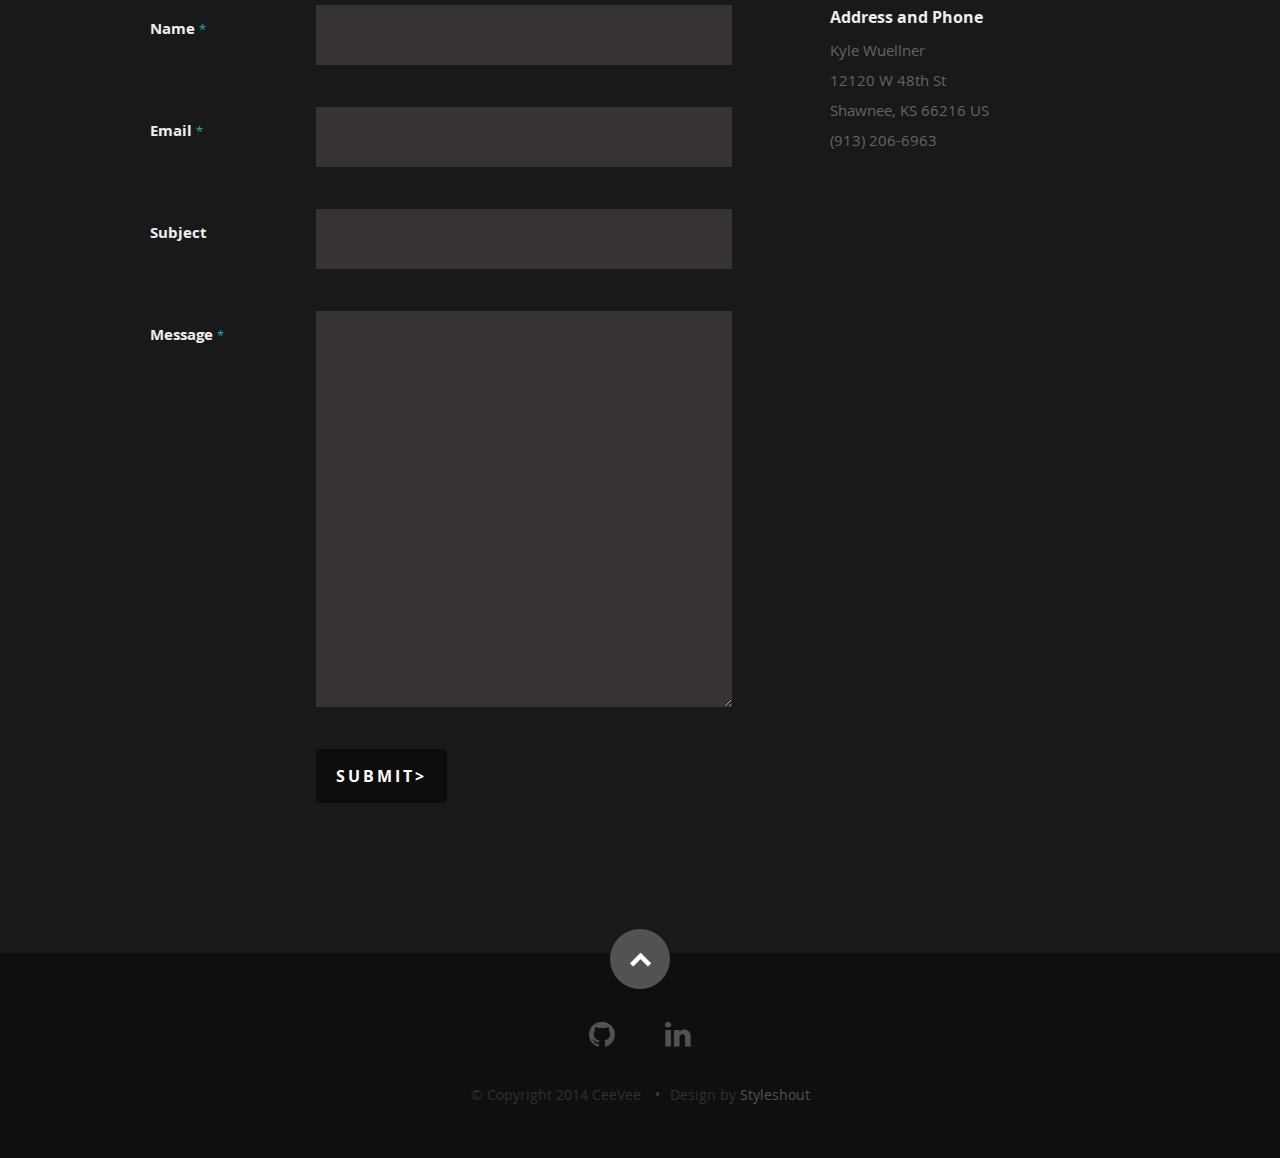
==== commit 5459961c: "fixed modal popup for portfolio images" ====
--- a/index.html
+++ b/index.html
@@ -23,7 +23,7 @@
    <link rel="stylesheet" href="./assets/css/default.css">
    <link rel="stylesheet" href="./assets/css/layout.css">
    <link rel="stylesheet" href="./assets/css/media-queries.css">
-   <link rel="stylesheet" href="./assets/css/media-queries.css">
+   <link rel="stylesheet" href="./assets/css/magnific-popup.css">
 
    <!-- Script
    ================================================== -->
@@ -132,7 +132,7 @@
 
                   <div class="columns download">
                      <p>
-                        <a href="/assets/images/Tech Resume.pdf" target="_blank" class="button"><i
+                        <a href="assets/images/resume.pdf" target="_blank" class="button"><i
                               class="fa fa-download"></i>Download Resume</a>
                      </p>
                   </div>
@@ -297,7 +297,7 @@
                <div class="columns portfolio-item">
                   <div class="item-wrap">
 
-                     <a href="#modal-01" title=>
+                     <a href="#modal-01" title="">
                         <img alt="" src="./assets/images/portfolio/modals/track-meet.png">
                         <div class="overlay">
                            <div class="portfolio-item-meta">
@@ -306,9 +306,7 @@
                            </div>
                         </div>
 
-                        <div class="link-icon">
-                           <i class="icon-plus"></i></div>
-
+                        <div class="link-icon"><i class="icon-plus"></i></div>
                      </a>
 
                   </div>
@@ -329,7 +327,7 @@
                      </a>
 
                   </div>
-               </div> item end
+               </div> <!-- item end -->
 
                <div class="columns portfolio-item">
                   <div class="item-wrap">
@@ -439,7 +437,7 @@
 
 
          <!-- Modal Popup
-	      --------------------------------------------------------------- -->
+             --------------------------------------------------------------- -->
 
          <div id="modal-01" class="popup-modal mfp-hide">
 
@@ -456,8 +454,9 @@
                <a href="https://track-meet.herokuapp.com/" target="_blank">Details</a>
                <a class=" popup-modal-dismiss">Close</a>
             </div>
-
-            <div id="modal-02" class="popup-modal mfp-hide"></div>
+         </div> <!-- modal-01 End -->
+
+         <div id="modal-02" class="popup-modal mfp-hide">
 
             <img class="scale-with-grid" src="./assets/images/portfolio/modals/word-guess.png" alt="" />
 
@@ -468,137 +467,120 @@
             </div>
 
             <div class="link-box">
-               <a href="https://kwuellner.github.io/Word-Guess-Game/" target="_blank" ">Details</a>
-               <a class=" popup-modal-dismiss">Close</a>
-            </div>
+               <a href="https://kwuellner.github.io/Word-Guess-Game/" target="_blank">Details</a>
+               <a class="popup-modal-dismiss">Close</a>
+            </div>
+
+         </div><!-- modal-02 End -->
+
+
+         <div id="modal-03" class="popup-modal mfp-hide">
+
+            <img class="scale-with-grid" src="./assets/images/portfolio/modals/liri.png" alt="" />
+
+            <div class=" description-box">
+               <h4>Liri</h4>
+               <p>Search for bands in town, a song on Spotify or get info on a certain movie.</p>
+               <span class="categories"><i class="fa fa-tag"></i>Searching App</span>
+            </div>
+
+            <div class="link-box">
+               <a href="https://github.com/kwuellner/liri-node-app" target="_blank">Details</a>
+               <a class="popup-modal-dismiss">Close</a>
+            </div>
+
+         </div><!-- modal-03 End -->
+
+         <div id="modal-04" class="popup-modal mfp-hide">
+
+            <img class="scale-with-grid" src="./assets/images/portfolio/modals/constructor-word-guess.png" alt="" />
+
+            <div class="description-box">
+               <h4>Musical Instruments Around the World</h4>
+               <p>Constructor based game that similar to Wheel Of Fortune and Hangman. See if you can guess the
+                  instrument before you run out of guesses.</p>
+               <span class="categories"><i class="fa fa-tag"></i>Game</span>
+            </div>
+
+            <div class="link-box">
+               <a href="https://github.com/kwuellner/Constructor-Word-Guess" target="_blank">Details</a>
+               <a class="popup-modal-dismiss">Close</a>
+            </div>
+
+         </div><!-- modal-04 End -->
+
+         <div id="modal-05" class="popup-modal mfp-hide">
+
+            <img class="scale-with-grid" src="./assets/images/portfolio/modals/bamazon.png" alt="" />
+
+            <div class="description-box">
+               <h4>Bamazon</h4>
+               <p>Bamazon is a storefront shop that allows you to purchase items and it will track your inventory.</p>
+               <span class="categories"><i class="fa fa-tag"></i>Storefront Shop App</span>
+            </div>
+
+            <div class="link-box">
+               <a href="https://github.com/kwuellner/bamazon" target="_blank">Details</a>
+               <a class="popup-modal-dismiss">Close</a>
+            </div>
+
+         </div><!-- modal-05 End -->
+
+         <div id="modal-06" class="popup-modal mfp-hide">
+
+            <img class="scale-with-grid" src="./assets/images/portfolio/modals/friendfinder.png" alt="" />
+
+            <div class="description-box">
+               <h4>Friend Finder</h4>
+               <p>A compatibility based full-stack app that uses Node.js and Express. It will take the results of your
+                  survey questions and compare them with other users answers to match you with a new friend. The app
+                  also stores your results so that you can be matched up with other people.</p>
+               <span class="categories"><i class="fa fa-tag"></i>Matching App</span>
+            </div>
+
+            <div class="link-box">
+               <a href="https://pacific-crag-49638.herokuapp.com/" target="_blank">Details</a>
+               <a class="popup-modal-dismiss">Close</a>
+            </div>
+
+         </div><!-- modal-06 End -->
+
+         <div id="modal-07" class="popup-modal mfp-hide">
+
+            <img class="scale-with-grid" src="./assets/images/portfolio/modals/giftastic.png" alt="" />
+
+            <div class="description-box">
+               <h4>Giftastic</h4>
+               <p>This was a project to understand how APIs function.</p>
+               <span class="categories"><i class="fa fa-tag"></i>APIs</span>
+            </div>
+
+            <div class="link-box">
+               <a href="https://kwuellner.github.io/Giftastic/" target="_blank">Details</a>
+               <a class="popup-modal-dismiss">Close</a>
+            </div>
+
+         </div><!-- modal-07 End -->
+
+         <div id="modal-08" class="popup-modal mfp-hide">
+
+            <img class="scale-with-grid" src="./assets/images/portfolio/modals/freshair.png" alt="" />
+
+            <div class="description-box">
+               <h4>Fresh Air</h4>
+               <p>Answer a few questions and see what surprise vacation destination you will receive.</p>
+               <span class="categories"><i class="fa fa-tag"></i>Website</span>
+            </div>
+
+            <div class="link-box">
+               <a href="https://whispering-shelf-78602.herokuapp.com/" target="_blank">Details</a>
+               <a class="popup-modal-dismiss">Close</a>
+            </div>
+
+
+
 
          </div><!-- modal-01 End -->
-         <!-- 
-         <div id="modal-02" class="popup-modal mfp-hide">
-
-            <img class="scale-with-grid" src="./assets/images/portfolio/modals/crystal.png" alt="" />
-
-            <div class="description-box">
-               <h4>Crystal</h4>
-               <p>This is a simple game that will generate a random target number and each crystal will have a hidden
-                  random number. Click on each crystal and try and get the target number exactly.</p>
-               <span class="categories"><i class="fa fa-tag"></i>Game</span>
-            </div>
-
-            <div class="link-box">
-               <a href="https://kwuellner.github.io/unit-4-game/" target="_blank">Details</a>
-               <a class="popup-modal-dismiss">Close</a>
-            </div> -->
-
-      </div><!-- modal-02 End -->
-
-      <div id="modal-03" class="popup-modal mfp-hide">
-
-         <img class="scale-with-grid" src="./assets/images/portfolio/modals/liri.png" alt="" />
-
-         <div class=" description-box">
-            <h4>Liri</h4>
-            <p>Search for bands in town, a song on Spotify or get info on a certain movie.</p>
-            <span class="categories"><i class="fa fa-tag"></i>Searching App</span>
-         </div>
-
-         <div class="link-box">
-            <a href="https://github.com/kwuellner/liri-node-app" target="_blank">Details</a>
-            <a class="popup-modal-dismiss">Close</a>
-         </div>
-
-      </div><!-- modal-03 End -->
-
-      <div id="modal-04" class="popup-modal mfp-hide">
-
-         <img class="scale-with-grid" src="./assets/images/portfolio/modals/constructor-word-guess.png" alt="" />
-
-         <div class="description-box">
-            <h4>Musical Instruments Around the World</h4>
-            <p>Constructor based game that similar to Wheel Of Fortune and Hangman. See if you can guess the
-               instrument before you run out of guesses.</p>
-            <span class="categories"><i class="fa fa-tag"></i>Game</span>
-         </div>
-
-         <div class="link-box">
-            <a href="https://github.com/kwuellner/Constructor-Word-Guess" target="_blank">Details</a>
-            <a class="popup-modal-dismiss">Close</a>
-         </div>
-
-      </div><!-- modal-04 End -->
-
-      <div id="modal-05" class="popup-modal mfp-hide">
-
-         <img class="scale-with-grid" src="./assets/images/portfolio/modals/bamazon.png" alt="" />
-
-         <div class="description-box">
-            <h4>Bamazon</h4>
-            <p>Bamazon is a storefront shop that allows you to purchase items and it will track your inventory.</p>
-            <span class="categories"><i class="fa fa-tag"></i>Storefront Shop App</span>
-         </div>
-
-         <div class="link-box">
-            <a href="https://github.com/kwuellner/bamazon" target="_blank">Details</a>
-            <a class="popup-modal-dismiss">Close</a>
-         </div>
-
-      </div><!-- modal-05 End -->
-
-      <div id="modal-06" class="popup-modal mfp-hide">
-
-         <img class="scale-with-grid" src="./assets/images/portfolio/modals/friendfinder.png" alt="" />
-
-         <div class="description-box">
-            <h4>Friend Finder</h4>
-            <p>A compatibility based full-stack app that uses Node.js and Express. It will take the results of your
-               survey questions and compare them with other users answers to match you with a new friend. The app
-               also stores your results so that you can be matched up with other people.</p>
-            <span class="categories"><i class="fa fa-tag"></i>Matching App</span>
-         </div>
-
-         <div class="link-box">
-            <a href="https://pacific-crag-49638.herokuapp.com/" target="_blank">Details</a>
-            <a class="popup-modal-dismiss">Close</a>
-         </div>
-
-      </div><!-- modal-06 End -->
-
-      <div id="modal-07" class="popup-modal mfp-hide">
-
-         <img class="scale-with-grid" src="./assets/images/portfolio/modals/giftastic.png" alt="" />
-
-         <div class="description-box">
-            <h4>Giftastic</h4>
-            <p>This was a project to understand how APIs function.</p>
-            <span class="categories"><i class="fa fa-tag"></i>APIs</span>
-         </div>
-
-         <div class="link-box">
-            <a href="https://kwuellner.github.io/Giftastic/" target="_blank">Details</a>
-            <a class="popup-modal-dismiss">Close</a>
-         </div>
-
-      </div><!-- modal-07 End -->
-
-      <div id="modal-08" class="popup-modal mfp-hide">
-
-         <img class="scale-with-grid" src="./assets/images/portfolio/modals/freshair.png" alt="" />
-
-         <div class="description-box">
-            <h4>Fresh Air</h4>
-            <p>Answer a few questions and see what surprise vacation destination you will receive.</p>
-            <span class="categories"><i class="fa fa-tag"></i>Website</span>
-         </div>
-
-         <div class="link-box">
-            <a href="https://whispering-shelf-78602.herokuapp.com/" target="_blank">Details</a>
-            <a class="popup-modal-dismiss">Close</a>
-         </div>
-
-
-
-
-      </div><!-- modal-01 End -->
 
 
       </div> <!-- row End -->
--- a/assets/css/layout.css
+++ b/assets/css/layout.css
@@ -518,7 +518,7 @@
 	position: relative;
 	margin: 0 auto;
 }
-.popup-modal .description-box { padding: 12px 36px 18px 36px; }
+.popup- .description-box { padding: 12px 36px 18px 36px; }
 .popup-modal .description-box h4 {
    font: 15px/24px 'opensans-bold', sans-serif;
 	margin-bottom: 12px;
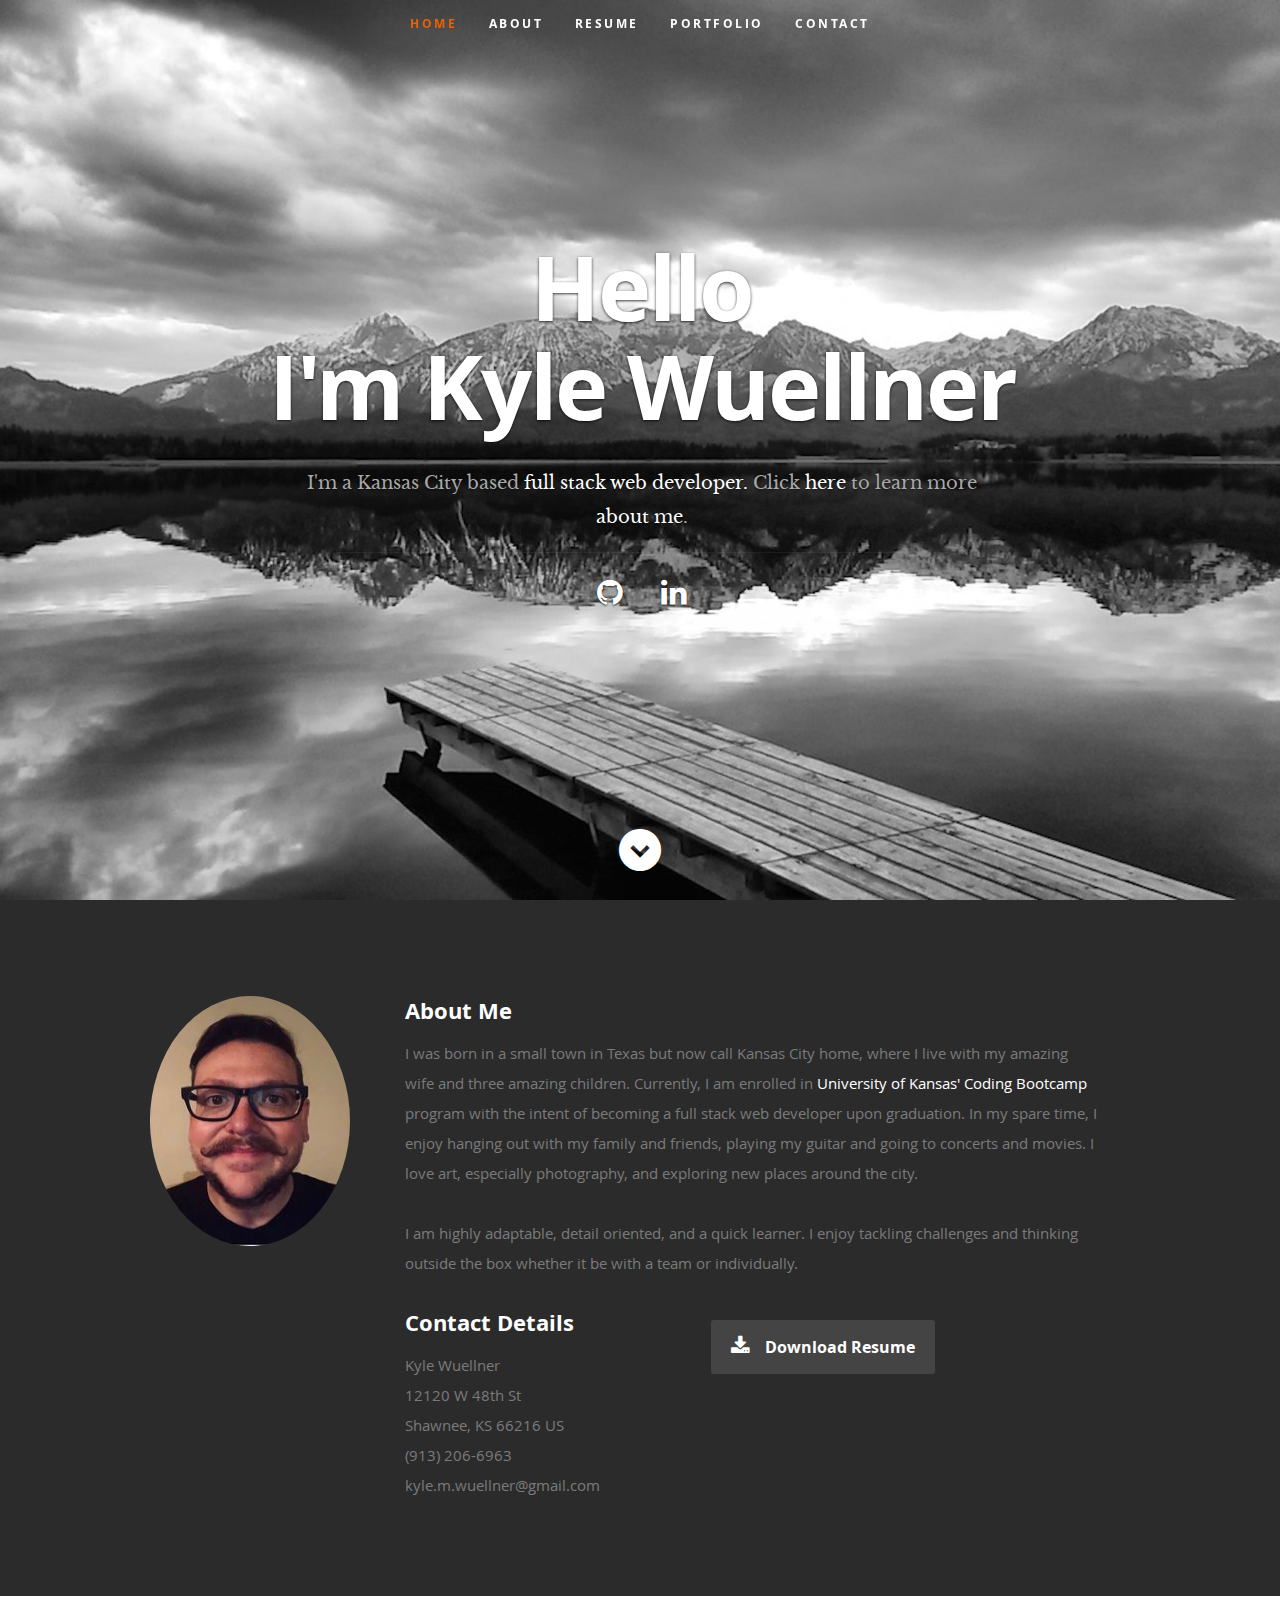
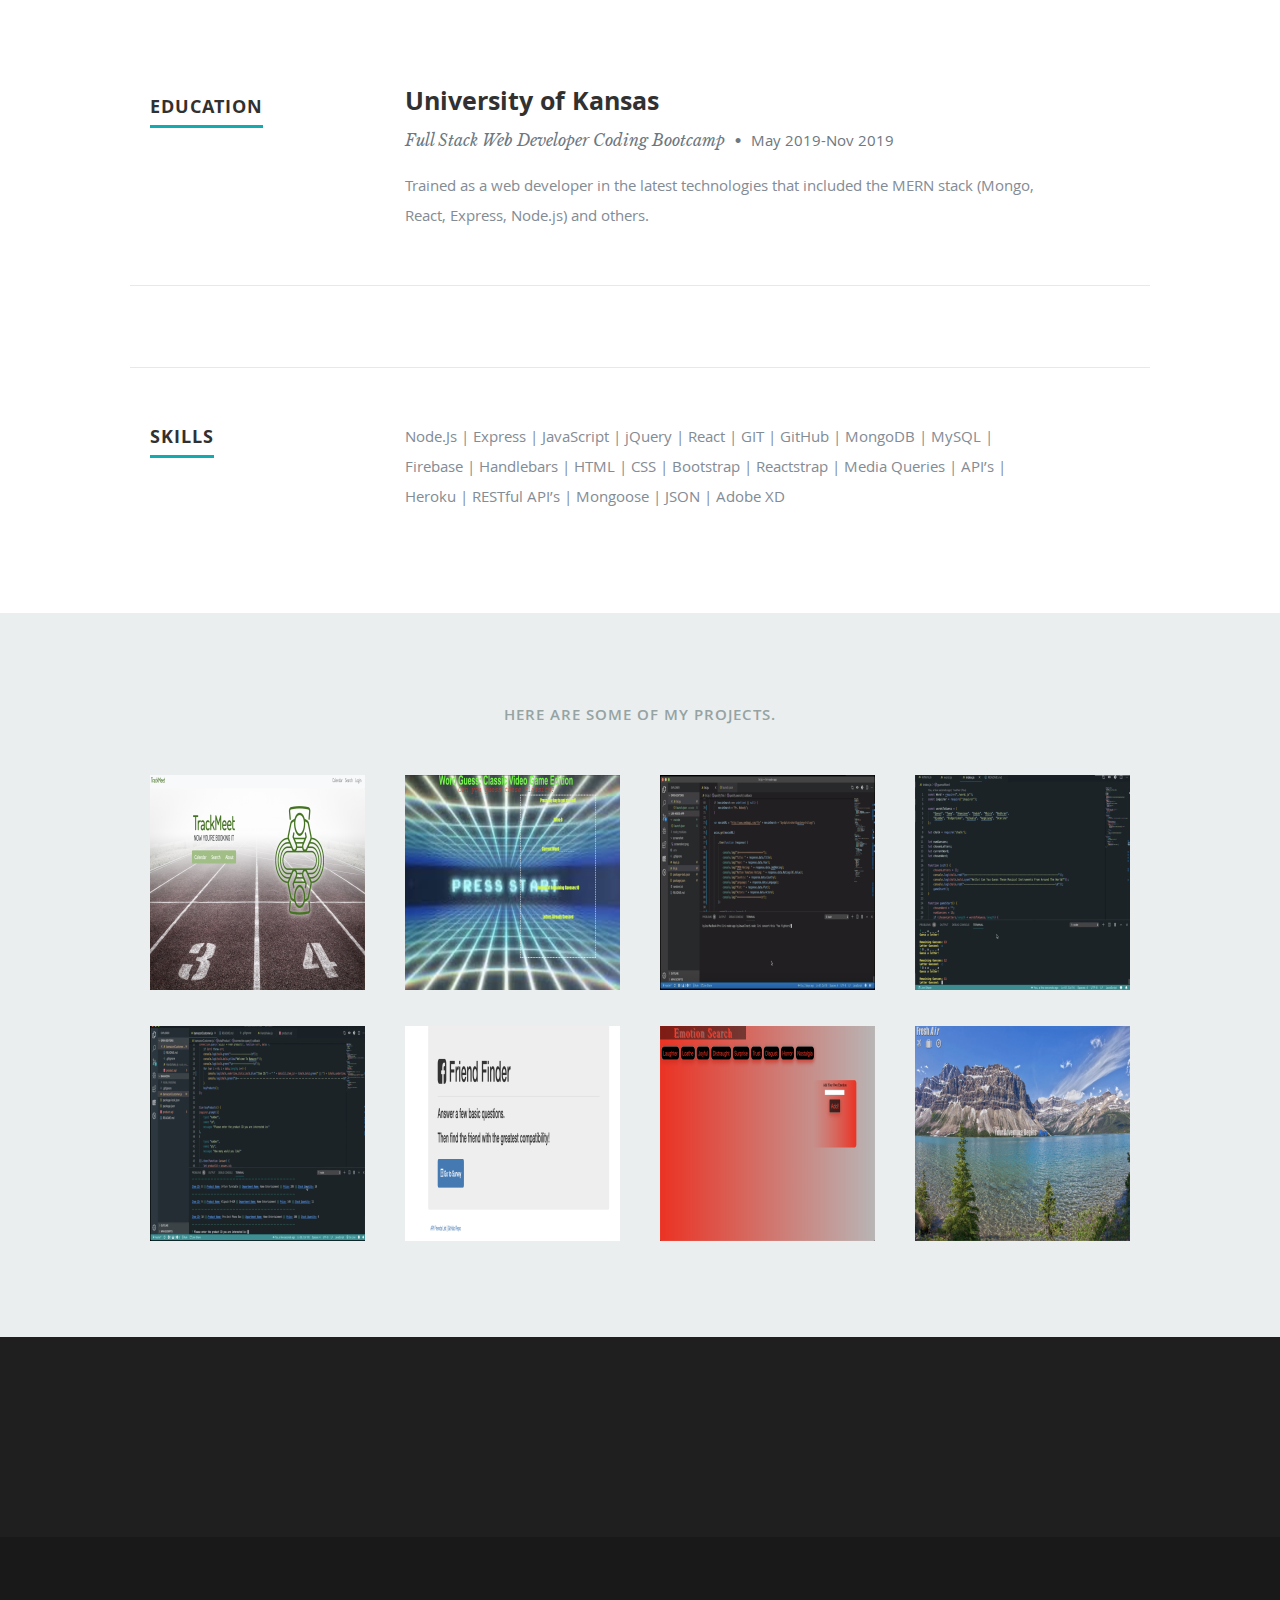
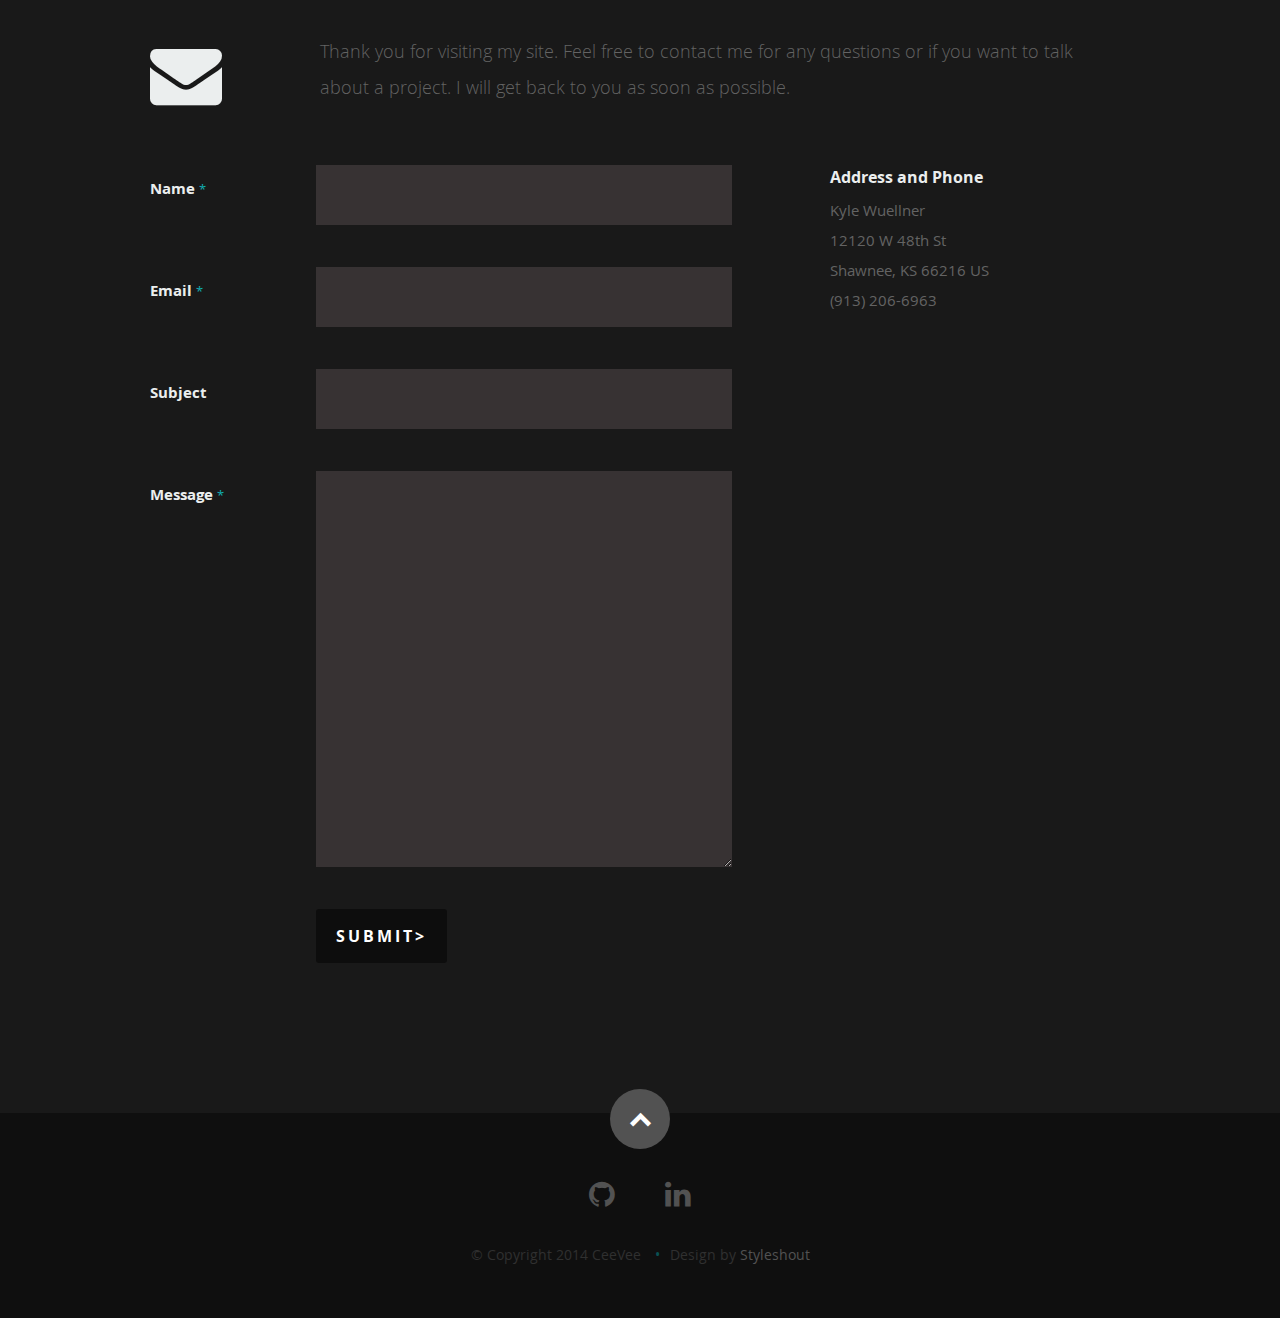
==== commit 46bfa604: "resized images" ====
--- a/index.html
+++ b/index.html
@@ -298,7 +298,7 @@
                   <div class="item-wrap">
 
                      <a href="#modal-01" title="">
-                        <img alt="" src="./assets/images/portfolio/modals/track-meet.png">
+                        <img alt="" src="./assets/images/portfolio/modals/track-meet-215x215.png">
                         <div class="overlay">
                            <div class="portfolio-item-meta">
                               <h5>TrackMeet</h5>
@@ -316,7 +316,7 @@
                   <div class="item-wrap">
 
                      <a href="#modal-02" title="">
-                        <img alt="" src="./assets/images/portfolio/modals/word-guess.png">
+                        <img alt="" src="./assets/images/portfolio/modals/word-guess-215x215.png">
                         <div class="overlay">
                            <div class="portfolio-item-meta">
                               <h5>Word Guess</h5>
@@ -333,7 +333,7 @@
                   <div class="item-wrap">
 
                      <a href="#modal-03" title="">
-                        <img alt="" src="./assets/images/portfolio/modals/liri.png">
+                        <img alt="" src="./assets/images/portfolio/modals/liri-215x215.png">
                         <div class="overlay">
                            <div class="portfolio-item-meta">
                               <h5>Liri</h5>
@@ -350,7 +350,7 @@
                   <div class="item-wrap">
 
                      <a href="#modal-04" title="">
-                        <img alt="" src="./assets/images/portfolio/modals/constructor-word-guess.png">
+                        <img alt="" src="./assets/images/portfolio/modals/constructor-word-guess-215x215.png">
                         <div class="overlay">
                            <div class="portfolio-item-meta">
                               <h5>Constructor Word Guess</h5>
@@ -367,7 +367,7 @@
                   <div class="item-wrap">
 
                      <a href="#modal-05" title="">
-                        <img alt="" src="./assets/images/portfolio/modals/bamazon.png">
+                        <img alt="" src="./assets/images/portfolio/modals/bamazon-215x215.png">
                         <div class="overlay">
                            <div class="portfolio-item-meta">
                               <h5>Bamazon</h5>
@@ -384,7 +384,7 @@
                   <div class="item-wrap">
 
                      <a href="#modal-06" title="">
-                        <img alt="" src="./assets/images/portfolio/modals/friendfinder.png">
+                        <img alt="" src="./assets/images/portfolio/modals/friendfinder-215x215.png">
                         <div class="overlay">
                            <div class="portfolio-item-meta">
                               <h5>Friend Finder</h5>
@@ -401,7 +401,7 @@
                   <div class="item-wrap">
 
                      <a href="#modal-07" title="">
-                        <img alt="" src="./assets/images/portfolio/modals/giftastic.png">
+                        <img alt="" src="./assets/images/portfolio/modals/giftastic-215x215.png">
                         <div class="overlay">
                            <div class="portfolio-item-meta">
                               <h5>Giftastic</h5>
@@ -418,7 +418,7 @@
                   <div class="item-wrap">
 
                      <a href="#modal-08" title="">
-                        <img alt="" src="./assets/images/portfolio/modals/freshair.png">
+                        <img alt="" src="./assets/images/portfolio/modals/freshair-215x215.png">
                         <div class="overlay">
                            <div class="portfolio-item-meta">
                               <h5>Fresh Air</h5>
